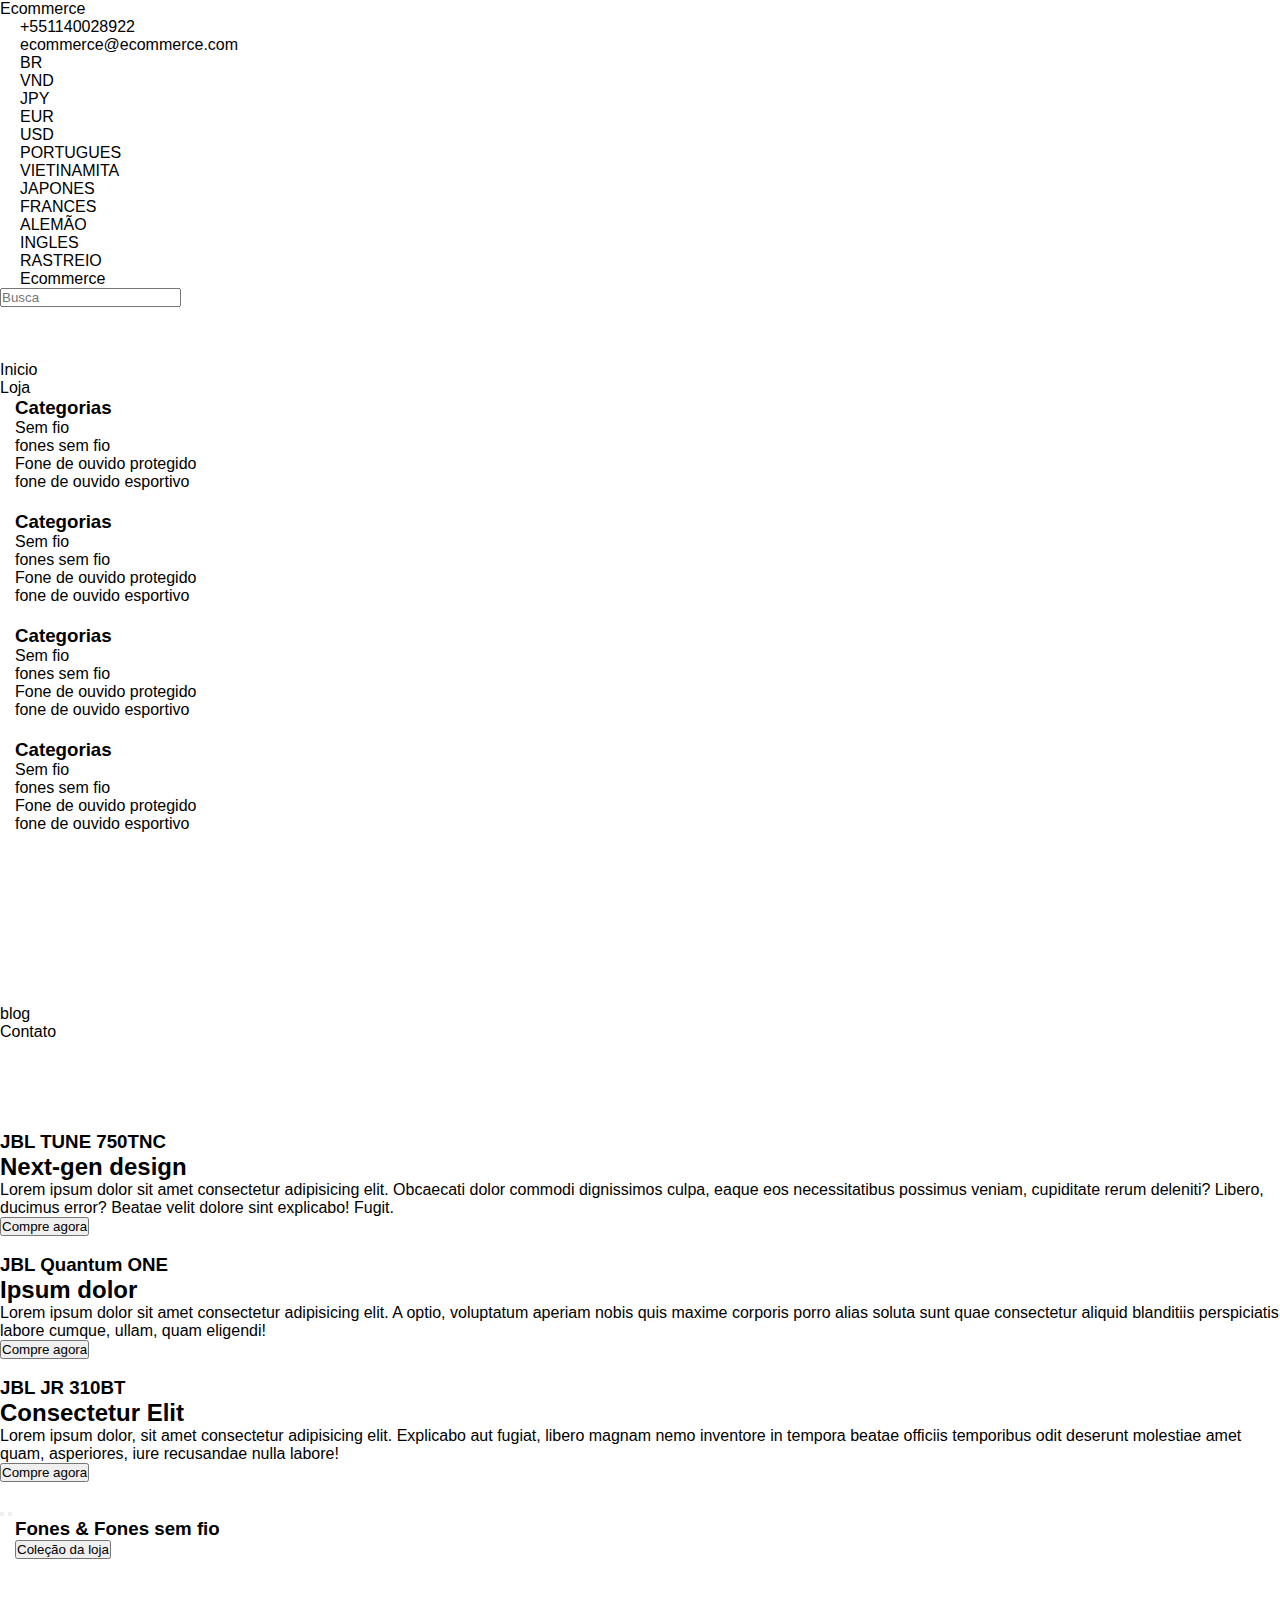
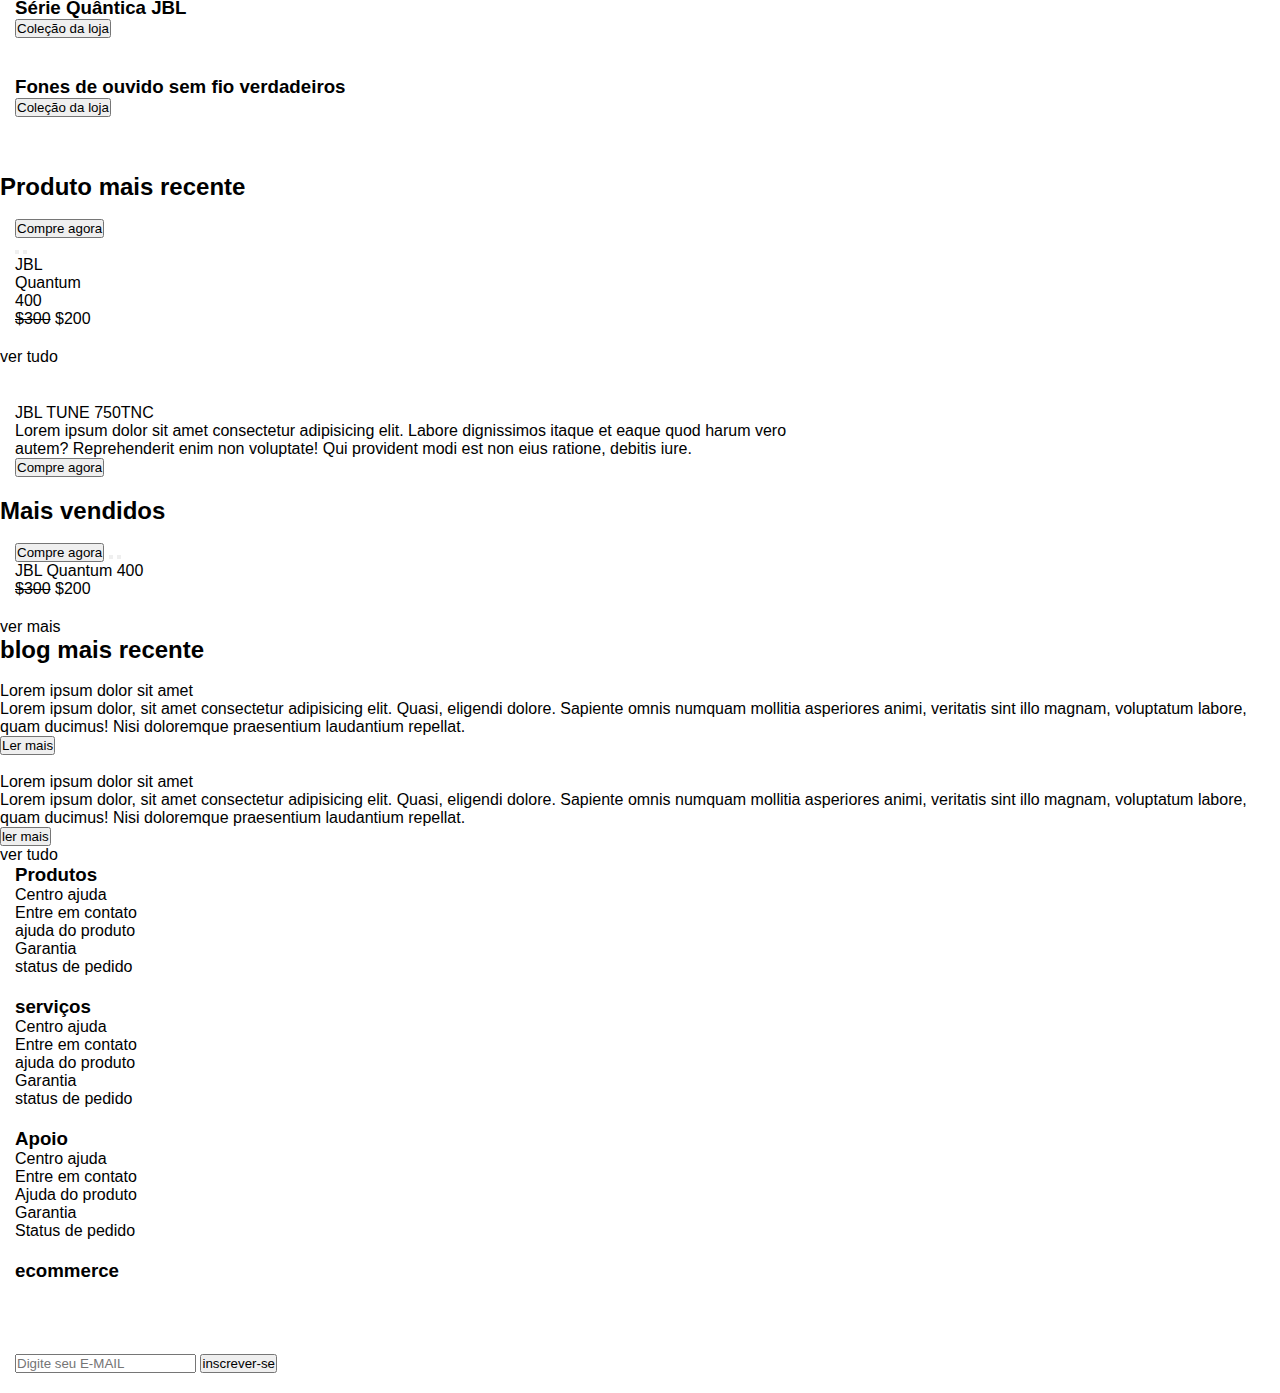
==== index.html @ 96c240b8 "Update index.html" ====
<!DOCTYPE html>
<html lang="pt-br">
  <head>
    <meta charset="UTF-8" />
    <meta http-equiv="X-UA-Compatible" content="IE=edge" />
    <meta name="viewport" content="width=device-width, initial-scale=1.0" />
    <link
      rel="icon"
      href="https://img.icons8.com/fluency/48/000000/shopping-cart.png"
    />
    <meta name="author " content="Bruno Costa Prado e Guilherme Oliveira " />
    <meta
      name="description"
      content="Ecommerce feito com HTML5, CSS3 e JavaScript"
    />
    <meta name="keywords" content="Ecommerce" />
    <meta http-equiv="refresh " content="60 " />
    <link rel="stylesheet" href="css/app.css" />
    <link rel="stylesheet" href="css/grid.css" />
    <script src="js/index.js"></script>
    <script src="js/app.js"></script>

    <title>Ecommerce</title>
  </head>
  <body>
    <header>
      <div class="mobile-menu bg">
        <a
          href="#"
          class=""
          >Ecommerce</a
        >
        <span class="mb-menu-alt" id="mb-menu alt">
          <i class="bx bx-menu"></i>
        </span>
        <div class="header-wrap" id="header-wrap">
          <span class="mb-menu-alt" id="mb-menu alt">
            <i class="bx bx-x"></i>
          </span>
          <div class="bg-segundo">
            <div class="top-header docker">
              <ul class="dividido">
                <li><a href="#">+551140028922</a></li>
                <li><a href="#">ecommerce@ecommerce.com</a></li>
              </ul>
              <ul class="dividido">
                <li class="drop">
                  <a href="">BR</a>
                  <i class="bx bxs-chevron down"></i>
                  <ul class="drop-content">
                    <li><a href="#">VND</a></li>
                    <li><a href="#">JPY</a></li>
                    <li><a href="#">EUR</a></li>
                    <li><a href="#">USD</a></li>
                  </ul>
                </li>
                <li class="drop">
                  <a href="">PORTUGUES </a>
                  <i class="bx bxs-chevron down"></i>
                  <ul class="drop-content">
                    <li><a href="#">VIETINAMITA</a></li>
                    <li><a href="#">JAPONES</a></li>
                    <li><a href="#">FRANCES</a></li>
                    <li><a href="#">ALEMÃO</a></li>
                    <li><a href="#">INGLES</a></li>
                  </ul>
                </li>
                <li><a href="#">RASTREIO</a></li>
              </ul>
            </div>
          </div>
          <div class="bg-principal">
            <div class="mid-header docker"><a href="#" class="logo">Ecommerce</a></div>
            <div class="search">
              <input type="text" placeholder="Busca">
              <i class='bx bx-search-alt'></i>
          </div>
          <ul class="user-menu">
              <li><a href="#"><i class='bx bx-bell'></i></a></li>
              <li><a href="#"><i class='bx bx-user-circle'></i></a></li>
              <li><a href="#"><i class='bx bx-cart'></i></a></li>
          </ul>
      </div>
  </div>
 
  <div class="bg-second">
      <div class="bottom-header container">
          <ul class="main-menu">
              <li><a href="#">Inicio</a></li>
              <li class="mega-dropdown">
                  <a href="./products.html">Loja<i class='bx bxs-chevron-down'></i></a>
                  <div class="mega-content">
                      <div class="row">
                          <div class="col-3 col-md-12">
                              <div class="box">
                                  <h3>Categorias</h3>
                                  <ul>
                                    <li><a href="#">Sem fio</a></li>
                                    <li><a href="#">fones sem fio</a></li>
                                    <li><a href="#">Fone de ouvido protegido</a></li>
                                    <li><a href="#">fone de ouvido esportivo</a></li>
                                  </ul>
                              </div>
                          </div>
                          <div class="col-3 col-md-12">
                              <div class="box">
                                  <h3>Categorias</h3>
                                  <ul>
                                    <li><a href="#">Sem fio</a></li>
                                    <li><a href="#">fones sem fio</a></li>
                                    <li><a href="#">Fone de ouvido protegido</a></li>
                                    <li><a href="#">fone de ouvido esportivo</a></li>
                                  </ul>
                              </div>
                          </div>
                          <div class="col-3 col-md-12">
                              <div class="box">
                                  <h3>Categorias</h3>
                                  <ul>
                                    <li><a href="#">Sem fio</a></li>
                                    <li><a href="#">fones sem fio</a></li>
                                    <li><a href="#">Fone de ouvido protegido</a></li>
                                    <li><a href="#">fone de ouvido esportivo</a></li>
                                  </ul>
                              </div>
                          </div>
                          <div class="col-3 col-md-12">
                              <div class="box">
                                  <h3>Categorias</h3>
                                  <ul>
                                      <li><a href="#">Sem fio</a></li>
                                      <li><a href="#">fones sem fio</a></li>
                                      <li><a href="#">Fone de ouvido protegido</a></li>
                                      <li><a href="#">fone de ouvido esportivo</a></li>
                                  </ul>
                              </div>
                          </div>
                      </div>
                      <div class="row img-row">
                          <div class="col-3">
                              <div class="box">
                                  <img src="./images/kisspng-beats-electronics-headphones-apple-beats-studio-red-headphones.png" alt="">
                              </div>
                          </div>
                          <div class="col-3">
                              <div class="box">
                                  <img src="./images/JBL_TUNE220TWS_ProductImage_Pink_ChargingCaseOpen.png" alt="">
                              </div>
                          </div>
                          <div class="col-3">
                              <div class="box">
                                  <img src="./images/JBL_JR 310BT_Product Image_Hero_Skyblue.png" alt="">
                              </div>
                          </div>
                          <div class="col-3">
                              <div class="box">
                                  <img src="./images/JBLHorizon_001_dvHAMaster.png" alt="">
          </div>
        </div>
      </div>
      </div>
      </li>
      <li><a href="#">blog</a></li>
      <li><a href="#">Contato</li>
        </ul>
        </div>
        </div>
        </div>
    </header>
    <div class="hero">
      <div class="slider">
          <div class="container">
              
              <div class="slide active">
                  <div class="info">
                      <div class="info-content">
                          <h3 class="top-down">
                              JBL TUNE 750TNC
                          </h3>
                          <h2 class="top-down trans-delay-0-2">
                              Next-gen design
                          </h2>
                          <p class="top-down trans-delay-0-4">
                              Lorem ipsum dolor sit amet consectetur adipisicing elit. Obcaecati dolor commodi dignissimos culpa, eaque eos necessitatibus possimus veniam, cupiditate rerum deleniti? Libero, ducimus error? Beatae velit dolore sint explicabo! Fugit.
                          </p>
                          <div class="top-down trans-delay-0-6">
                              <button class="btn-flat btn-hover">
                                  <span>Compre agora</span>
                              </button>
                          </div>
                      </div>
                  </div>
                  <div class="img top-down">
                      <img src="./images/JBL_E55BT_KEY_RED_6063_FS_x1-1605x1605px.webp" alt="">
                  </div>
              </div>
              
              <div class="slide">
                  <div class="info">
                      <div class="info-content">
                          <h3 class="top-down">
                              JBL Quantum ONE
                          </h3>
                          <h2 class="top-down trans-delay-0-2">
                              Ipsum dolor
                          </h2>
                          <p class="top-down trans-delay-0-4">
                              Lorem ipsum dolor sit amet consectetur adipisicing elit. A optio, voluptatum aperiam nobis quis maxime corporis porro alias soluta sunt quae consectetur aliquid blanditiis perspiciatis labore cumque, ullam, quam eligendi!
                          </p>
                          <div class="top-down trans-delay-0-6">
                              <button class="btn-flat btn-hover">
                                  <span>Compre agora</span>
                              </button>
                          </div>
                      </div>
                  </div>
                  <div class="img right-left">
                      <img src="./images/JBL_E55BT_KEY_BLACK_6175_FS_x1-1605x1605px.png" alt="">
                  </div>
              </div>
              
              <div class="slide">
                  <div class="info">
                      <div class="info-content">
                          <h3 class="top-down">
                              JBL JR 310BT
                          </h3>
                          <h2 class="top-down trans-delay-0-2">
                              Consectetur Elit
                          </h2>
                          <p class="top-down trans-delay-0-4">
                              Lorem ipsum dolor, sit amet consectetur adipisicing elit. Explicabo aut fugiat, libero magnam nemo inventore in tempora beatae officiis temporibus odit deserunt molestiae amet quam, asperiores, iure recusandae nulla labore!
                          </p>
                          <div class="top-down trans-delay-0-6">
                              <button class="btn-flat btn-hover">
                                  <span>Compre agora</span>
                              </button>
                          </div>
                      </div>
                  </div>
                  <div class="img left-right">
                      <img src="./images/JBL_JR 310BT_Product Image_Hero_Skyblue.png" alt="">
                  </div>
              </div>
             
          </div>
          
          <button class="slide-controll slide-next">
              <i class='bx bxs-chevron-right'></i>
          </button>
          <button class="slide-controll slide-prev">
              <i class='bx bxs-chevron-left'></i>
          </button>
      </div>
  </div>

  <div class="promotion">
      <div class="row">
          <div class="col-4 col-md-12 col-sm-12">
              <div class="promotion-box">
                  <div class="text">
                      <h3>Fones & Fones sem fio</h3>
                      <button class="btn-flat btn-hover"><span>Coleção da loja</span></button>
                  </div>
                  <img src="./images/JBLHorizon_001_dvHAMaster.png" alt="">
              </div>
          </div>
          <div class="col-4 col-md-12 col-sm-12">
              <div class="promotion-box">
                  <div class="text">
                      <h3>Série Quântica JBL</h3>
                      <button class="btn-flat btn-hover"><span>Coleção da loja</span></button>
                  </div>
                  <img src="./images/kisspng-beats-electronics-headphones-apple-beats-studio-red-headphones.png" alt="">
              </div>
          </div>
          <div class="col-4 col-md-12 col-sm-12">
              <div class="promotion-box">
                  <div class="text">
                      <h3>Fones de ouvido sem fio verdadeiros</h3>
                      <button class="btn-flat btn-hover"><span>Coleção da loja</span></button>
                  </div>
                  <img src="./images/JBL_TUNE220TWS_ProductImage_Pink_ChargingCaseOpen.png" alt="">
              </div>
          </div>
      </div>
  </div>
 
  <div class="section">
      <div class="container">
          <div class="section-header">
              <h2>Produto mais recente</h2>
          </div>
          <div class="row" id="latest-products">
              <div class="col-3 col-md-6 col-sm-12">
                  <div class="product-card">
                      <div class="product-card-img">
                          <img src="./images/JBL_Quantum_400_Product Image_Hero 02.png" alt="">
                          <img src="./images/JBL_Quantum_400_Product Image_Hero Mic Up.webp" alt="">
                      </div>
                      <div class="product-card-info">
                          <div class="product-btn">
                              <button class="btn-flat btn-hover btn-shop-now">Compre agora</button>
                              <button class="btn-flat btn-hover btn-cart-add">
                                  <i class='bx bxs-cart-add'></i>
                              </button>
                              <button class="btn-flat btn-hover btn-cart-add">
                                  <i class='bx bxs-heart'></i>
                              </button>
                          </div>
                          <div class="product-card-name">
                              JBL Quantum 400
                          </div>
                          <div class="product-card-price">
                              <span><del>$300</del></span>
                              <span class="curr-price">$200</span>
                          </div>
                      </div>
                  </div>
              </div>
          </div>
          <div class="section-footer">
              <a href="./products.html" class="btn-flat btn-hover">ver tudo</a>
          </div>
      </div>
  </div>
 
  <div class="bg-second">
      <div class="section container">
          <div class="row">
              <div class="col-4 col-md-4">
                  <div class="sp-item-img">
                      <img src="./images/kisspng-beats-electronics-headphones-apple-beats-studio-red-headphones.png" alt="">
                  </div>
              </div>
              <div class="col-7 col-md-8">
                  <div class="sp-item-info">
                      <div class="sp-item-name">JBL TUNE 750TNC</div>
                      <p class="sp-item-description">
                          Lorem ipsum dolor sit amet consectetur adipisicing elit. Labore dignissimos itaque et eaque quod harum vero autem? Reprehenderit enim non voluptate! Qui provident modi est non eius ratione, debitis iure.
                      </p>
                      <button class="btn-flat btn-hover">Compre agora</button>
                  </div>
              </div>
          </div>
      </div>
  </div>
 
  <div class="section">
      <div class="container">
          <div class="section-header">
              <h2>Mais vendidos</h2>
          </div>
          <div class="row" id="best-products">
              <div class="col-3 col-md-6 col-sm-12">
                  <div class="product-card">
                      <div class="product-card-img">
                          <img src="./images/JBL_Quantum_400_Product Image_Hero 02.png" alt="">
                          <img src="./images/JBL_Quantum_400_Product Image_Hero Mic Up.webp" alt="">
                      </div>
                      <div class="product-card-info">
                          <div class="product-btn">
                              <button class="btn-flat btn-hover btn-shop-now">Compre agora</button>
                              <button class="btn-flat btn-hover btn-cart-add">
                                  <i class='bx bxs-cart-add'></i>
                              </button>
                              <button class="btn-flat btn-hover btn-cart-add">
                                  <i class='bx bxs-heart'></i>
                              </button>
                          </div>
                          <div class="product-card-name">
                              JBL Quantum 400
                          </div>
                          <div class="product-card-price">
                              <span><del>$300</del></span>
                              <span class="curr-price">$200</span>
                          </div>
                      </div>
                  </div>
              </div>
          </div>
          <div class="section-footer">
              <a href="./products.html" class="btn-flat btn-hover">ver mais</a>
          </div>
      </div>
  </div>
  
  <div class="section">
      <div class="container">
          <div class="section-header">
              <h2>blog mais recente</h2>
          </div>
          <div class="blog">
              <div class="blog-img">
                  <img src="./images/JBL_Quantum400_Lifestyle1.png" alt="">
              </div>
              <div class="blog-info">
                  <div class="blog-title">
                      Lorem ipsum dolor sit amet
                  </div>
                  <div class="blog-preview">
                      Lorem ipsum dolor, sit amet consectetur adipisicing elit. Quasi, eligendi dolore. Sapiente omnis numquam mollitia asperiores animi, veritatis sint illo magnam, voluptatum labore, quam ducimus! Nisi doloremque praesentium laudantium repellat.
                  </div>
                  <button class="btn-flat btn-hover">Ler mais</button>
              </div>
          </div>
          <div class="blog row-revere">
              <div class="blog-img">
                  <img src="./images/JBL_TUNE220TWS_Lifestyle_black.png" alt="">
              </div>
              <div class="blog-info">
                  <div class="blog-title">
                      Lorem ipsum dolor sit amet
                  </div>
                  <div class="blog-preview">
                      Lorem ipsum dolor, sit amet consectetur adipisicing elit. Quasi, eligendi dolore. Sapiente omnis numquam mollitia asperiores animi, veritatis sint illo magnam, voluptatum labore, quam ducimus! Nisi doloremque praesentium laudantium repellat.
                  </div>
                  <button class="btn-flat btn-hover">ler mais</button>
              </div>
          </div>
          <div class="section-footer">
              <a href="#" class="btn-flat btn-hover">ver tudo</a>
          </div>
      </div>
  </div>
 
  <footer class="bg-second">
      <div class="container">
          <div class="row">
              <div class="col-3 col-md-6">
                  <h3 class="footer-head">Produtos</h3>
                  <ul class="menu">
                      <li><a href="#">Centro ajuda</a></li>
                      <li><a href="#">Entre em contato</a></li>
                      <li><a href="#">ajuda do produto</a></li>
                      <li><a href="#">Garantia</a></li>
                      <li><a href="#">status de pedido</a></li>
                  </ul>
              </div>
              <div class="col-3 col-md-6">
                  <h3 class="footer-head">serviços</h3>
                  <ul class="menu">
                    <li><a href="#">Centro ajuda</a></li>
                      <li><a href="#">Entre em contato</a></li>
                      <li><a href="#">ajuda do produto</a></li>
                      <li><a href="#">Garantia</a></li>
                      <li><a href="#">status de pedido</a></li>
                  </ul>
              </div>
              <div class="col-3 col-md-6">
                  <h3 class="footer-head">Apoio</h3>
                  <ul class="menu">
                    <li><a href="#">Centro ajuda</a></li>
                    <li><a href="#">Entre em contato</a></li>
                    <li><a href="#">Ajuda do produto</a></li>
                    <li><a href="#">Garantia</a></li>
                    <li><a href="#">Status de pedido</a></li>
                  </ul>
              </div>
              <div class="col-3 col-md-6 col-sm-12">
                  <div class="contact">
                      <h3 class="contact-header">
                        ecommerce
                      </h3>
                      <ul class="contact-socials">
                          <li><a href="#">
                                  <i class='bx bxl-facebook-circle'></i>
                              </a></li>
                          <li><a href="#">
                                  <i class='bx bxl-instagram-alt'></i>
                              </a></li>
                          <li><a href="#">
                                  <i class='bx bxl-youtube'></i>
                              </a></li>
                          <li><a href="#">
                                  <i class='bx bxl-twitter'></i>
                              </a></li>
                      </ul>
                  </div>
                  <div class="subscribe">
                      <input type="email" placeholder="Digite seu E-MAIL">
                      <button>inscrever-se</button>
                  </div>
              </div>
          </div>
      </div>
  </footer>
  
  <script src="./js/app.js"></script>
  <script src="./js/index.js"></script>


  </body>
</html>
---- css/app.css ----
:root {
  --main-bg-color: #fff;
  --second-bg-color: #f5f5f5;
  --third-bg-color: #e3e3e3;
  --grey: #4b4b4b;
  --black: #000;
  --red: #c0392b;
  --top-header-size: 30px;
  --mid-header-size: 80px;
  --bottom-header-size: 45px;
  --btn-bg: #000;
  --btn-border-color: #000;
  --btn-color: #fff;
}
* {
    padding: 0;
    margin: 0;
    box-sizing: border-box;
    -webkit-tap-highlight-color: transparent;
}

body {
    font-family: "Poppins", sans-serif;
    overflow-x: hidden;
    position: relative;
    background-color: var(--main-bg-color);
    overflow-x: hidden;
}
body {
    font-family: "Poppins", sans-serif;
    overflow-x: hidden;
    position: relative;
    background-color: var(--main-bg-color);
    overflow-x: hidden;
}

button {
    cursor: pointer;
}

a {
    display: inline-block;
    text-decoration: none;
    color: unset;
}

li {
    list-style-type: none;
}

img {
    max-width: 100%;
}

.docker {
    max-width: 1366px;
    margin: auto;
    padding: 0 20px;
    position: relative;
}
---- css/grid.css ----
.coll {
  display: flex;
  flex-wrap: wrap;
  margin: 0 -15px;
}
.coll-revere {
  padding: 0 15px;
  margin-bottom: 20px;
  flex-direction: row-reverse;
}
[class*="col-"] {
  padding: 0 15px;
  margin-bottom: 20px;
}

.col-1 {
  width: 8.33%;
}

.col-2 {
  width: 16.66%;
}

.col-3 {
  width: 25%;
}

.col-4 {
  width: 33.33%;
}

.col-5 {
  width: 41.66%;
}

.col-6 {
  width: 50%;
}

.col-7 {
  width: 58.33%;
}

.col-8 {
  width: 66.66%;
}

.col-9 {
  width: 75%;
}

.col-10 {
  width: 83.33%;
}

.col-11 {
  width: 91.66%;
}

.col-12 {
  width: 100%;
}
@media only screen and (max-width: 1280px) {
  .col-md-1 {
    width: 8.33%;
  }

  .col-md-2 {
    width: 16.66%;
  }

  .col-md-3 {
    width: 25%;
  }

  .col-md-4 {
    width: 33.33%;
  }

  .col-md-5 {
    width: 41.66%;
  }

  .col-md-6 {
    width: 50%;
  }

  .col-md-7 {
    width: 58.33%;
  }

  .col-md-8 {
    width: 66.66%;
  }

  .col-md-9 {
    width: 75%;
  }

  .col-md-10 {
    width: 83.33%;
  }

  .col-md-11 {
    width: 91.66%;
  }

  .col-md-12 {
    width: 100%;
  }
}
@media only screen and (max-width: 750px) {
  .col-sm-1 {
    width: 8.33%;
  }

  .col-sm-2 {
    width: 16.66%;
  }

  .col-sm-3 {
    width: 25%;
  }

  .col-sm-4 {
    width: 33.33%;
  }

  .col-sm-5 {
    width: 41.66%;
  }

  .col-sm-6 {
    width: 50%;
  }

  .col-sm-7 {
    width: 58.33%;
  }

  .col-sm-8 {
    width: 66.66%;
  }

  .col-sm-9 {
    width: 75%;
  }

  .col-sm-10 {
    width: 83.33%;
  }

  .col-sm-11 {
    width: 91.66%;
  }

  .col-sm-12 {
    width: 100%;
  }
}
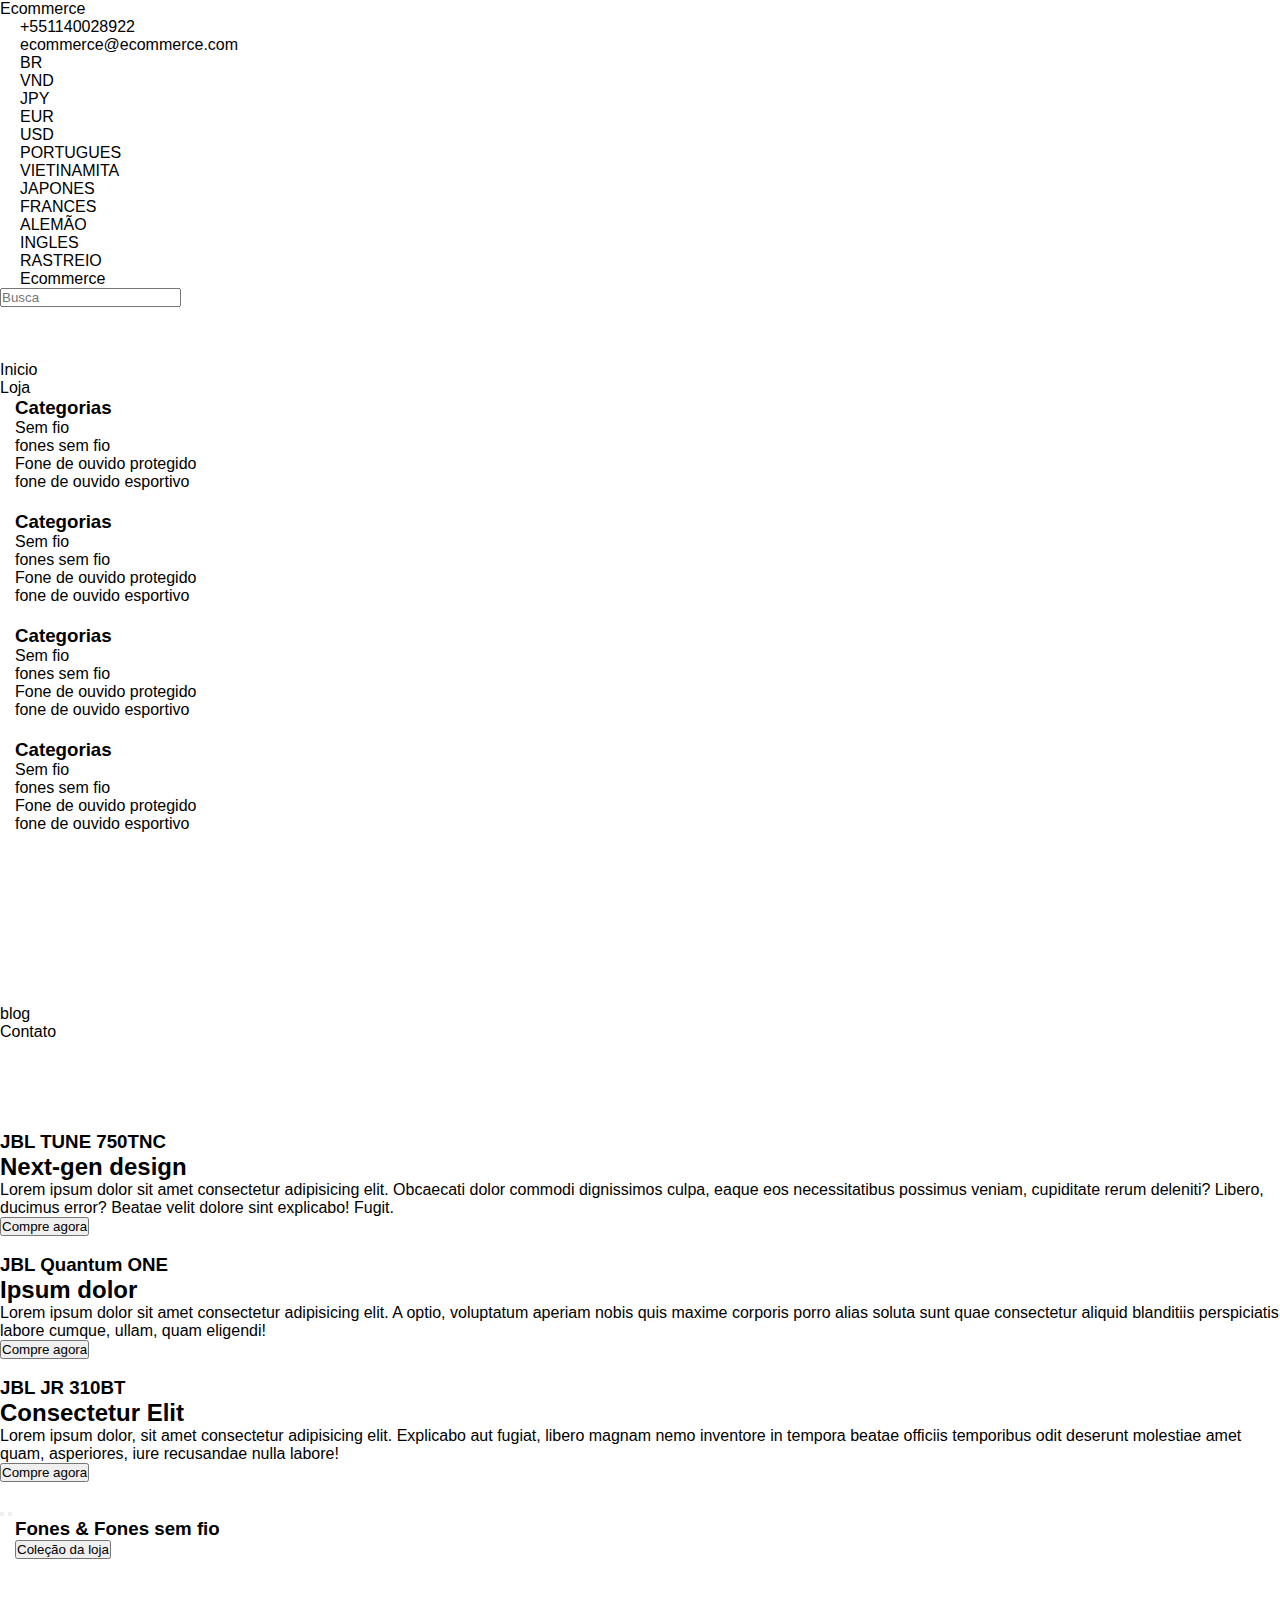
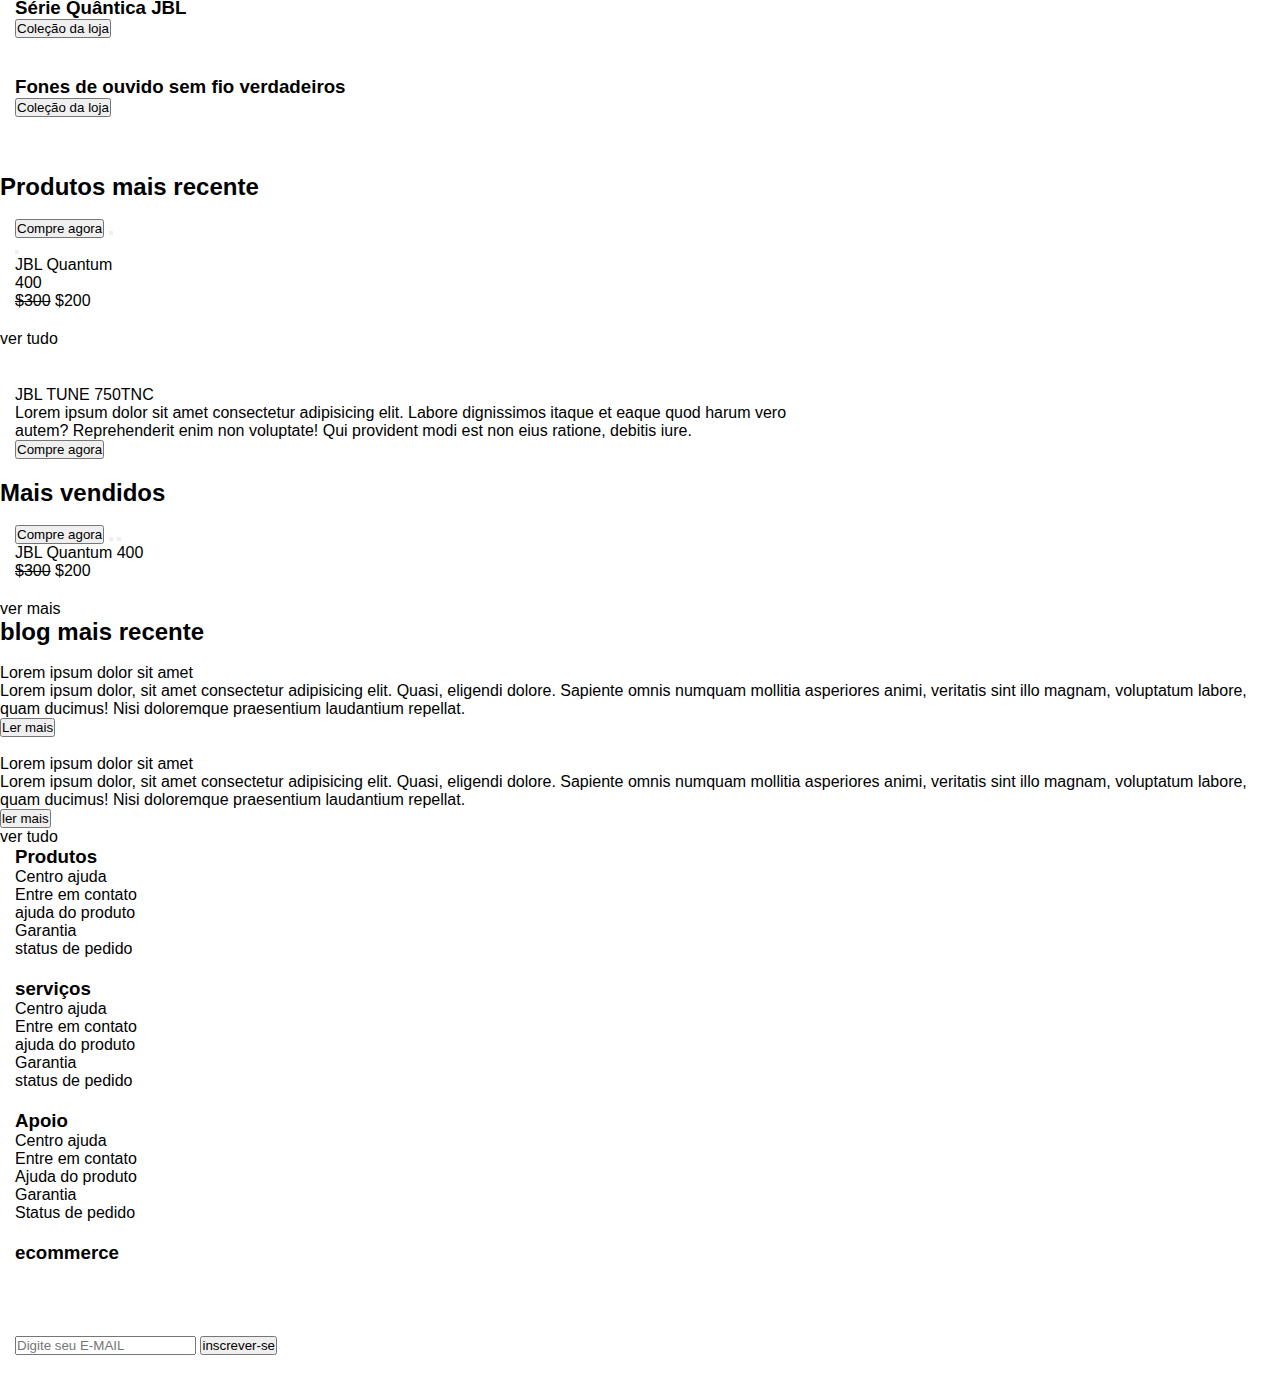
==== commit 3b97a6d8: "add" ====
--- a/index.html
+++ b/index.html
@@ -88,7 +88,7 @@
           <ul class="main-menu">
               <li><a href="#">Inicio</a></li>
               <li class="mega-dropdown">
-                  <a href="./products.html">Loja<i class='bx bxs-chevron-down'></i></a>
+                  <a href="./produtos.html">Loja<i class='bx bxs-chevron-down'></i></a>
                   <div class="mega-content">
                       <div class="row">
                           <div class="col-3 col-md-12">
@@ -289,9 +289,9 @@
   <div class="section">
       <div class="container">
           <div class="section-header">
-              <h2>Produto mais recente</h2>
-          </div>
-          <div class="row" id="latest-products">
+              <h2>Produtos mais recente</h2>
+          </div>
+          <div class="row" id="latest-produtos">
               <div class="col-3 col-md-6 col-sm-12">
                   <div class="product-card">
                       <div class="product-card-img">
@@ -320,7 +320,7 @@
               </div>
           </div>
           <div class="section-footer">
-              <a href="./products.html" class="btn-flat btn-hover">ver tudo</a>
+              <a href="./produtos.html" class="btn-flat btn-hover">ver tudo</a>
           </div>
       </div>
   </div>
@@ -351,7 +351,7 @@
           <div class="section-header">
               <h2>Mais vendidos</h2>
           </div>
-          <div class="row" id="best-products">
+          <div class="row" id="best-produtos">
               <div class="col-3 col-md-6 col-sm-12">
                   <div class="product-card">
                       <div class="product-card-img">
@@ -380,7 +380,7 @@
               </div>
           </div>
           <div class="section-footer">
-              <a href="./products.html" class="btn-flat btn-hover">ver mais</a>
+              <a href="./produtos.html" class="btn-flat btn-hover">ver mais</a>
           </div>
       </div>
   </div>
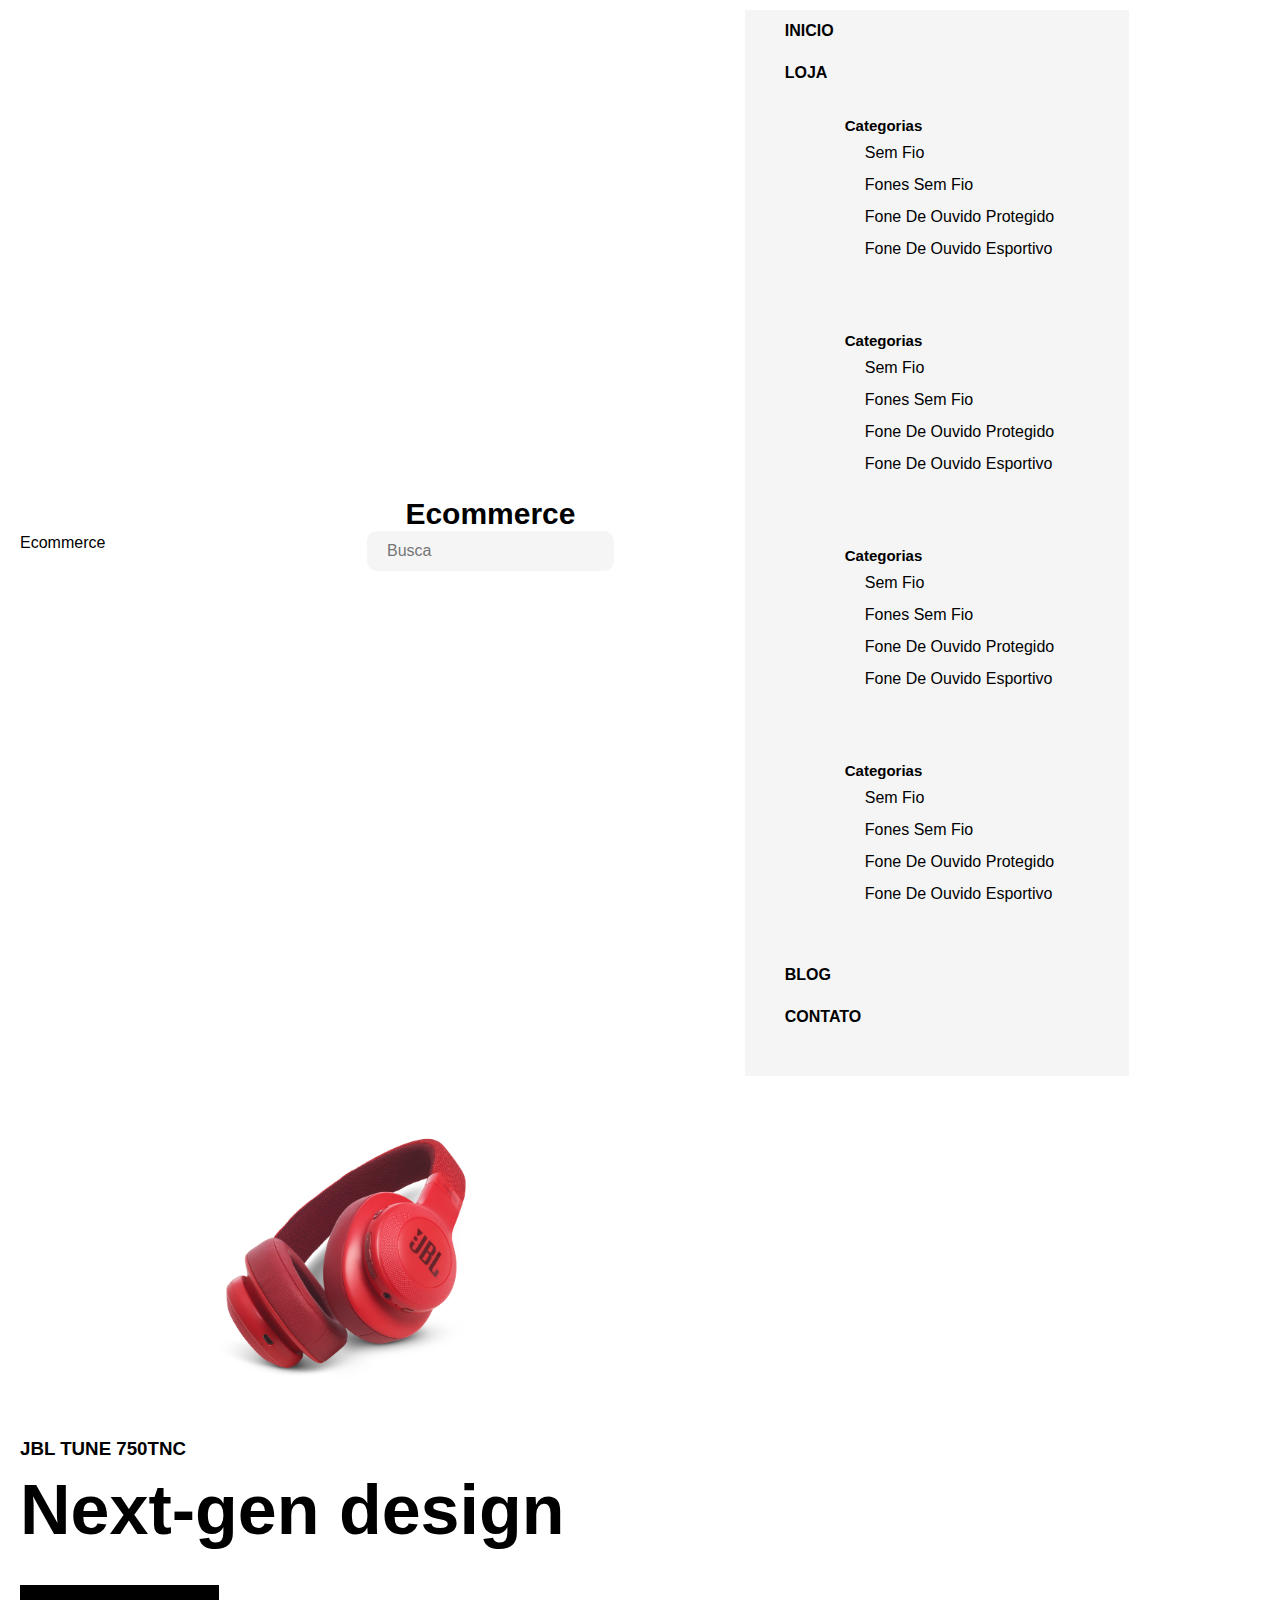
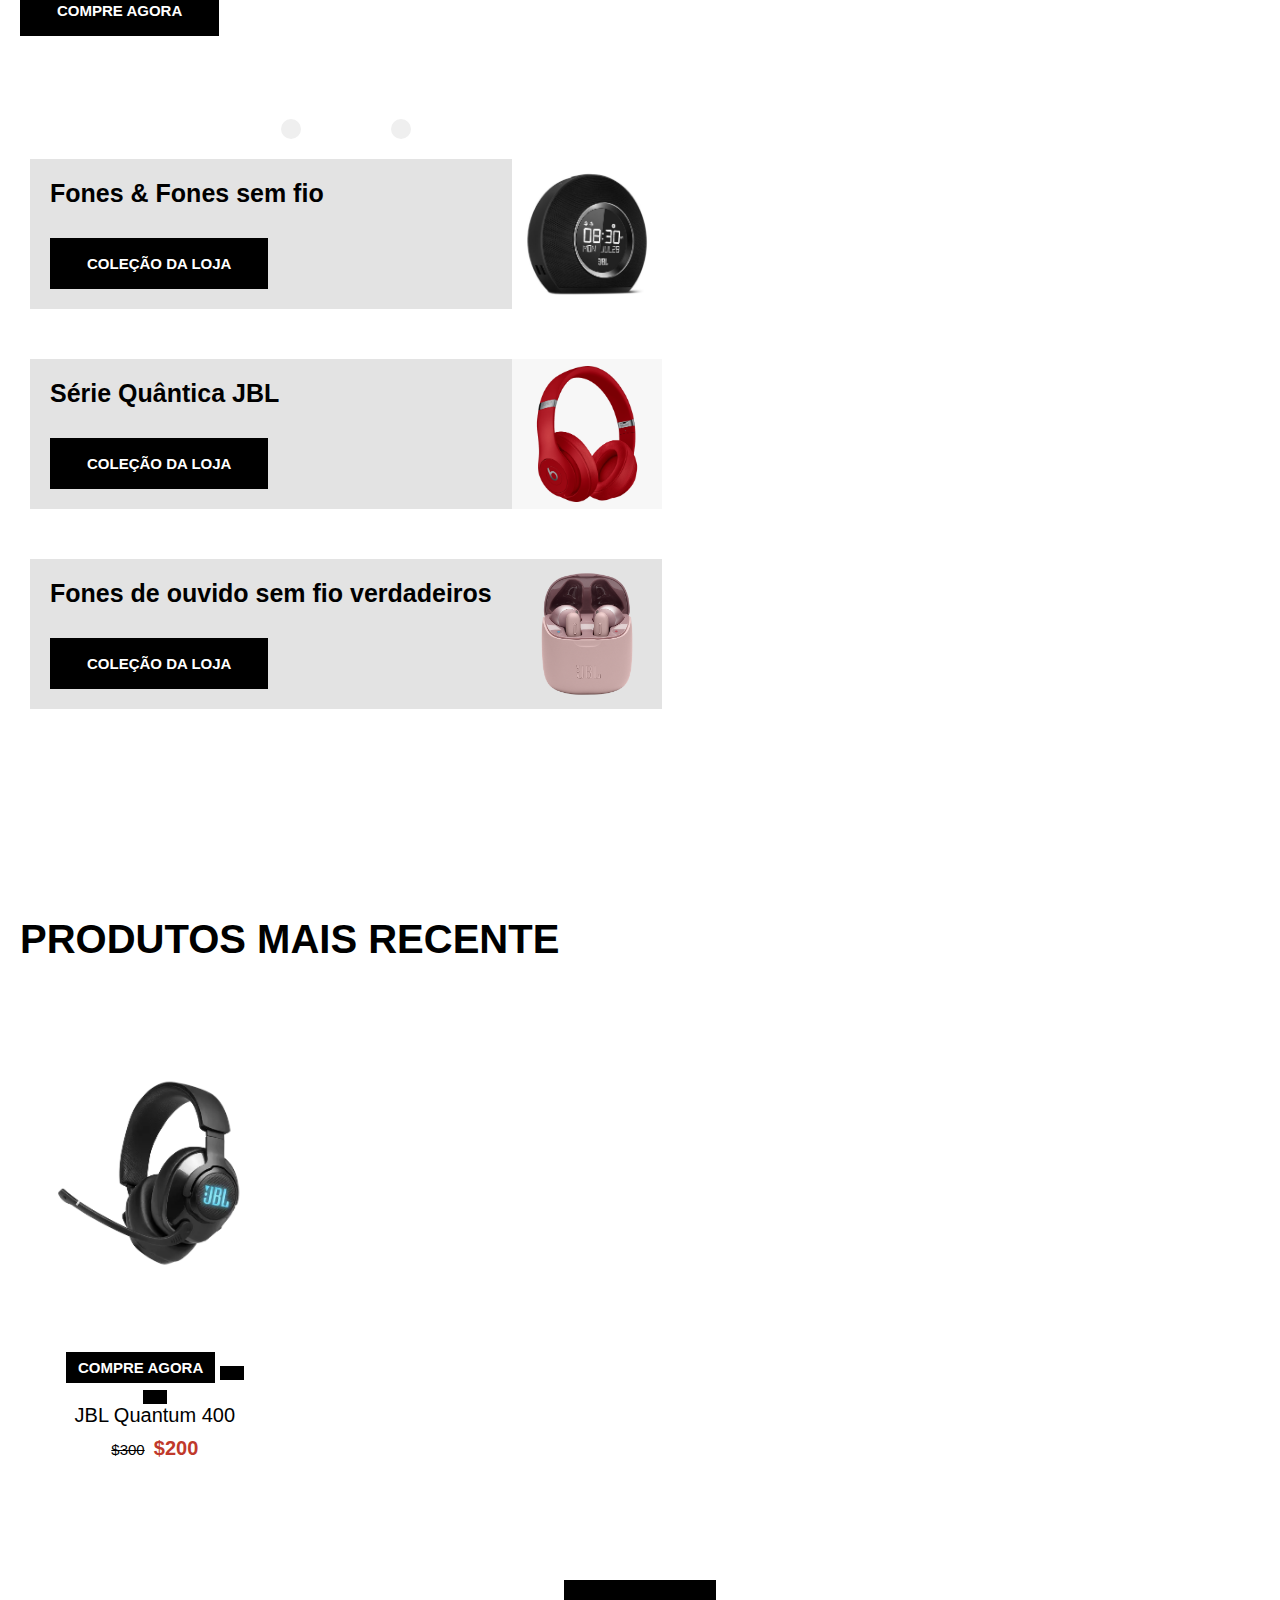
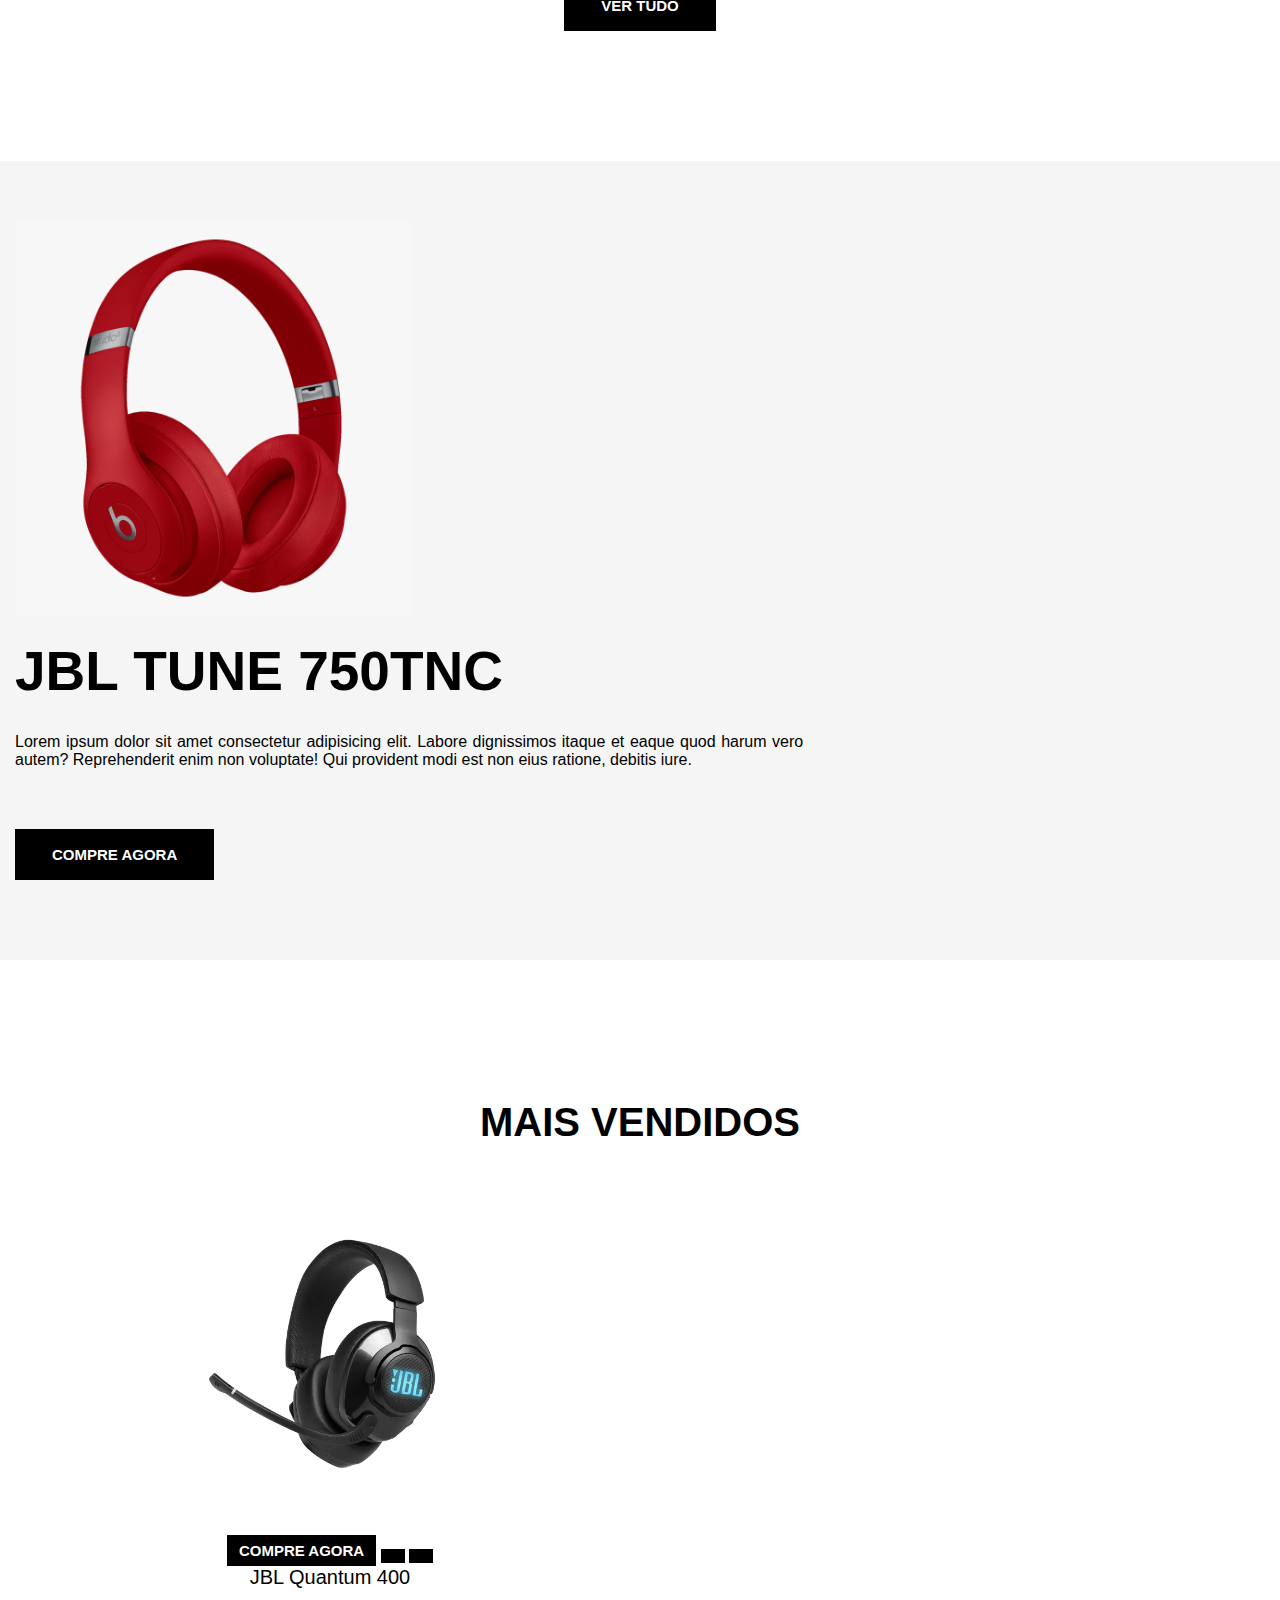
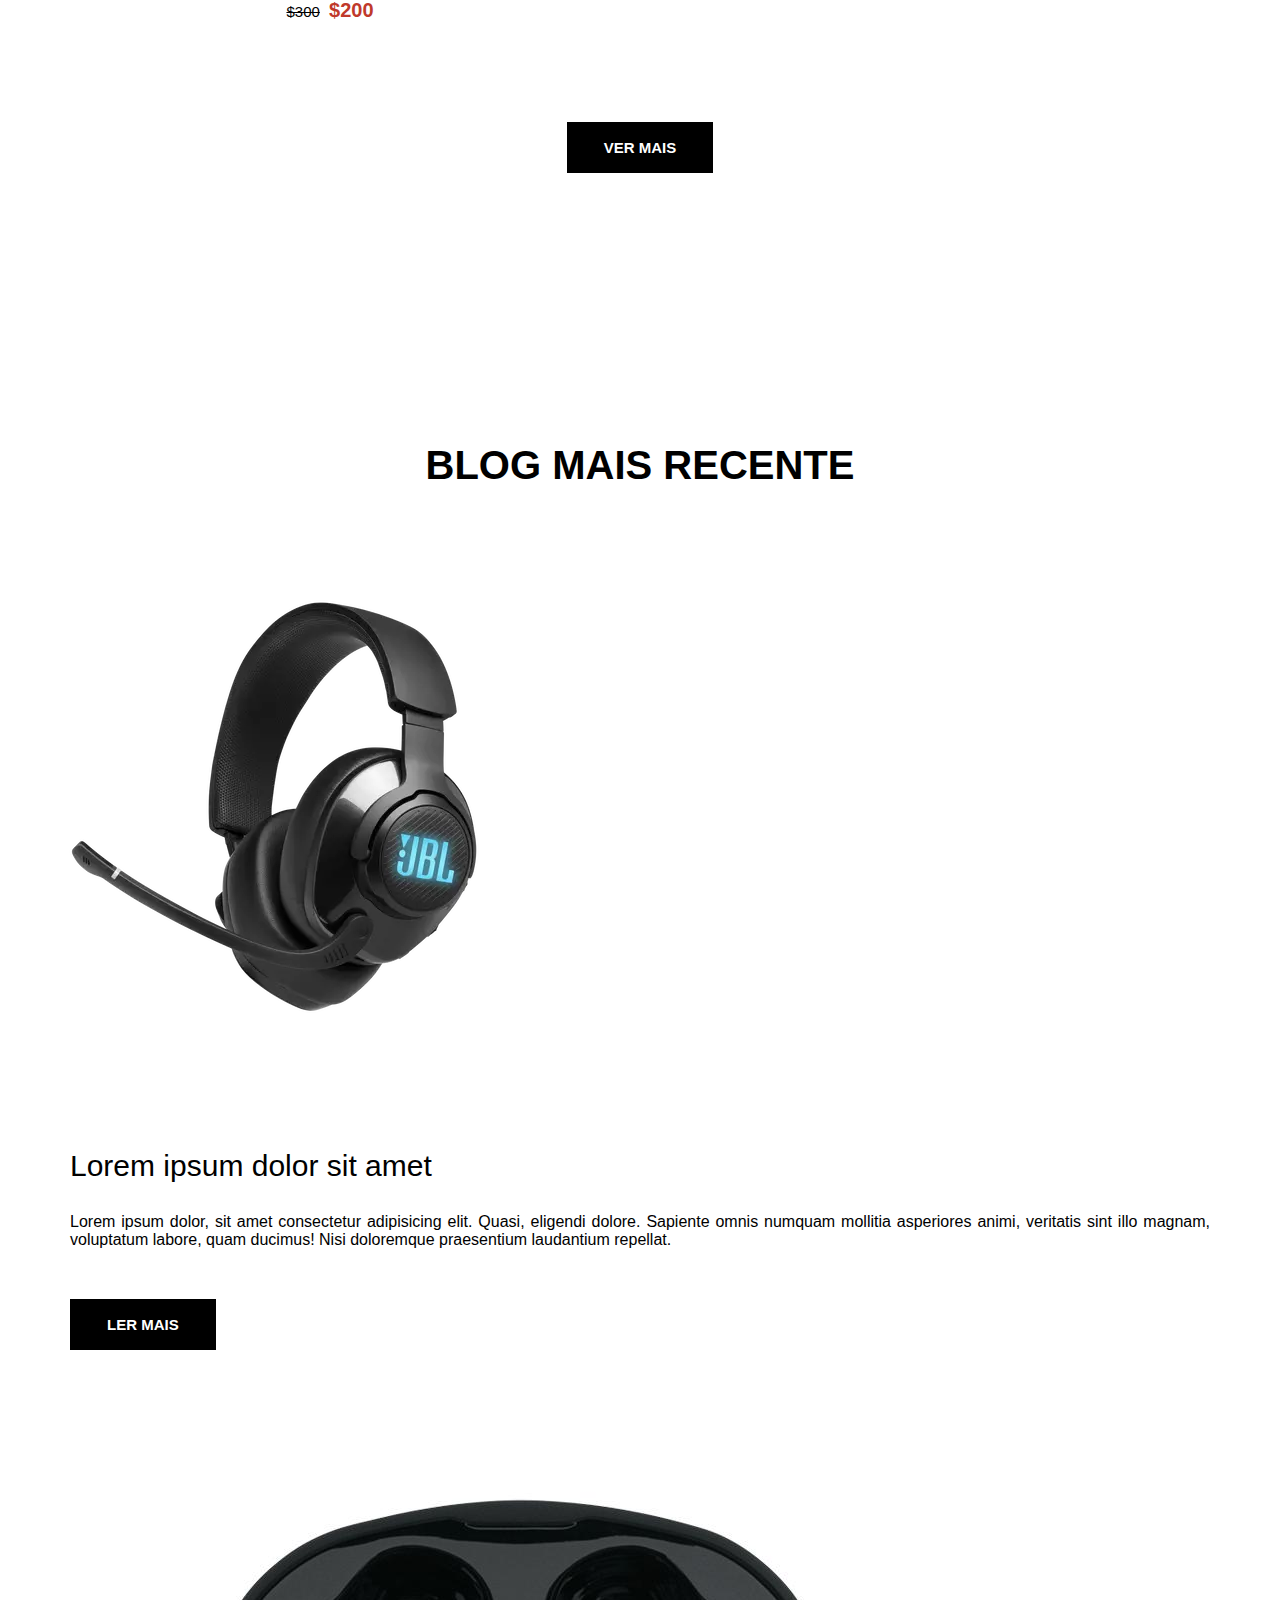
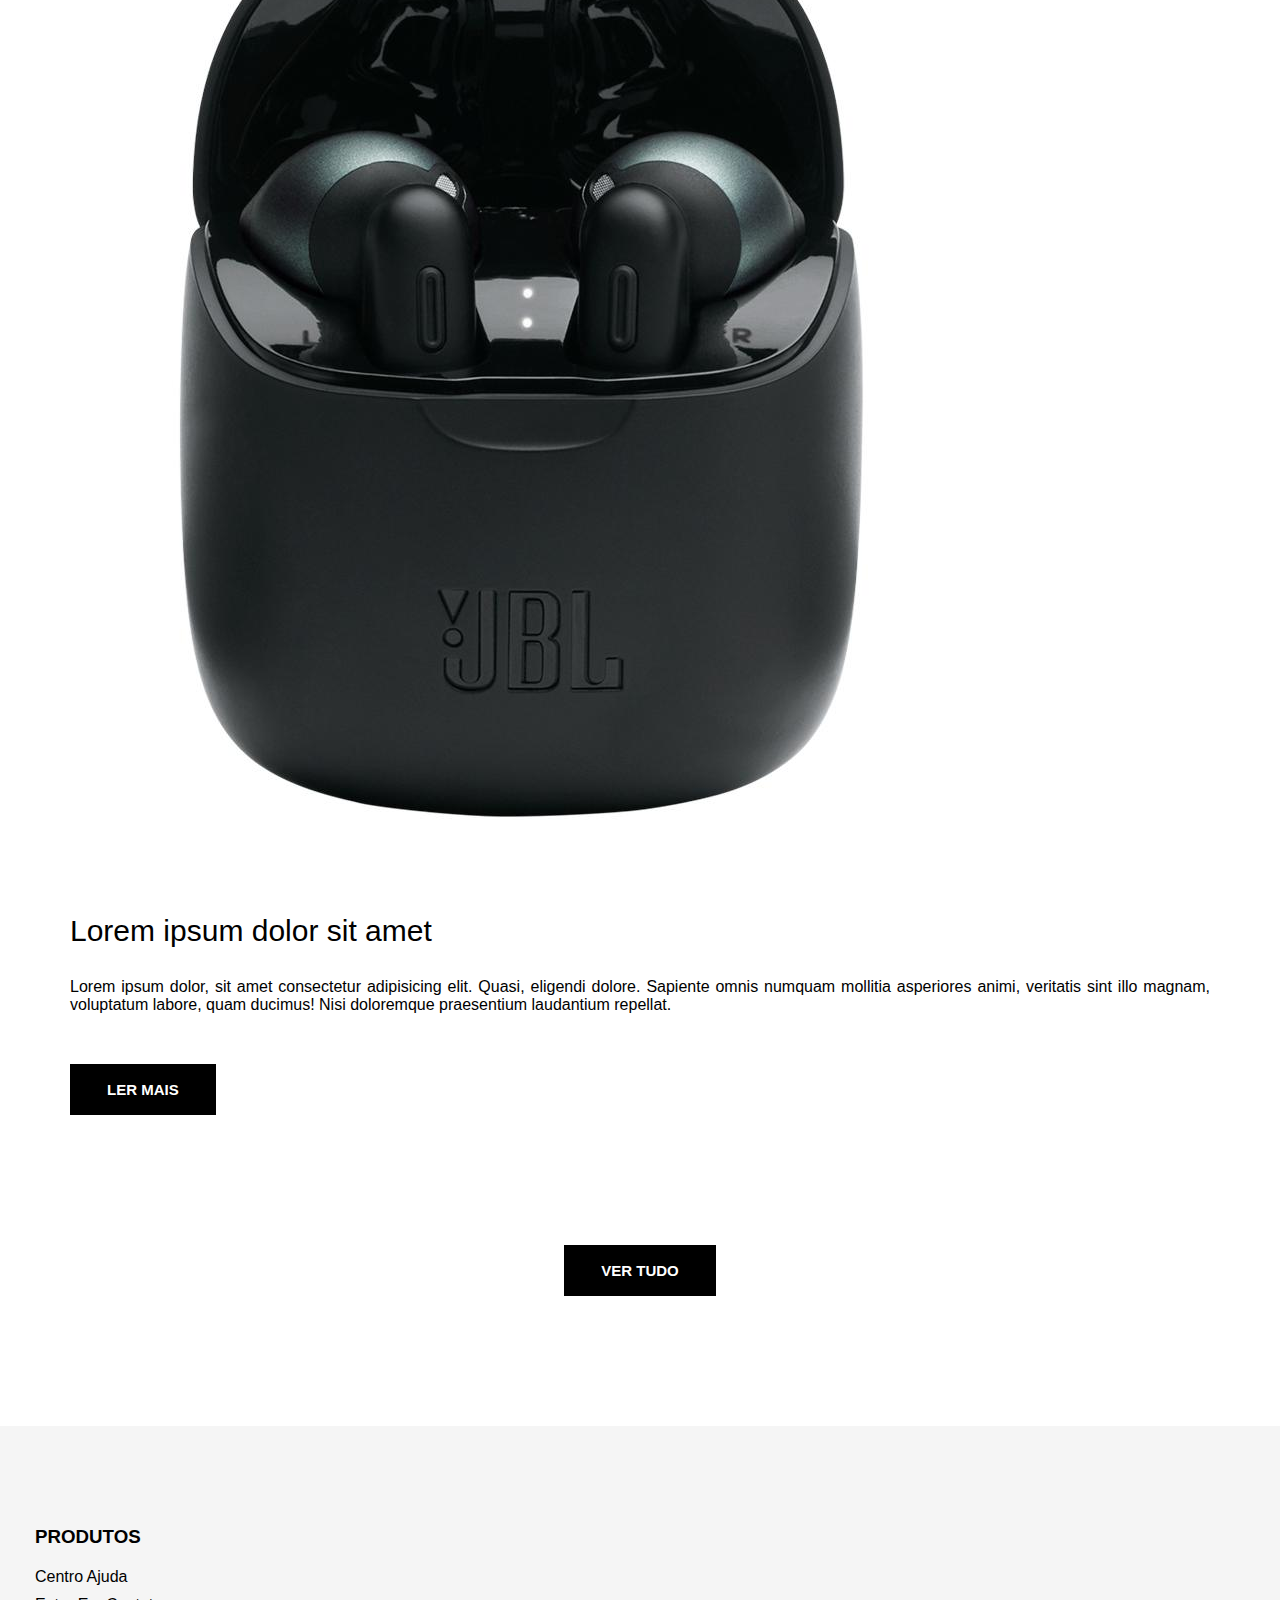
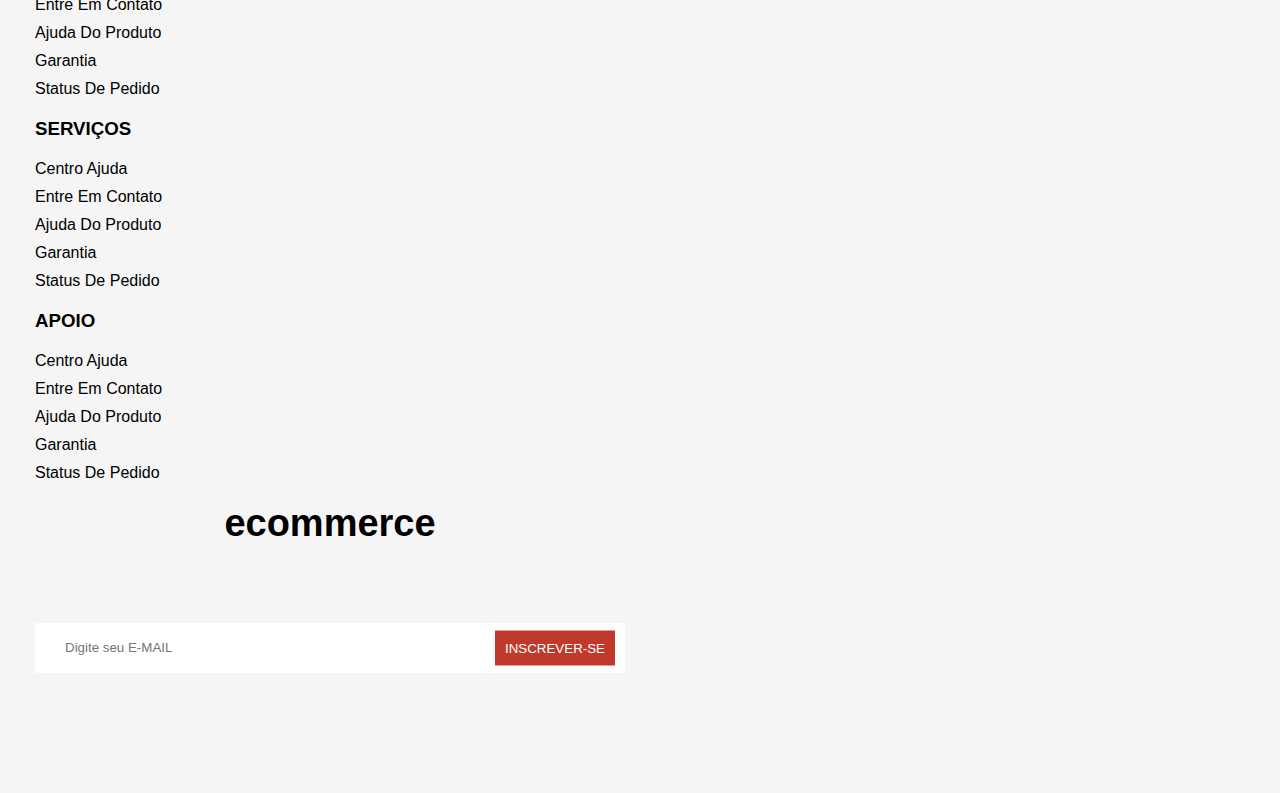
==== commit 08a8fe47: "add" ====
--- a/index.html
+++ b/index.html
@@ -84,7 +84,7 @@
   </div>
  
   <div class="bg-second">
-      <div class="bottom-header container">
+      <div class="bottom-header docker">
           <ul class="main-menu">
               <li><a href="#">Inicio</a></li>
               <li class="mega-dropdown">
@@ -139,22 +139,22 @@
                       <div class="row img-row">
                           <div class="col-3">
                               <div class="box">
-                                  <img src="./images/kisspng-beats-electronics-headphones-apple-beats-studio-red-headphones.png" alt="">
+                                  <img src="/imagens/kisspng-beats-electronics-headphones-apple-beats-studio-red-headphones.png" alt="">
                               </div>
                           </div>
                           <div class="col-3">
                               <div class="box">
-                                  <img src="./images/JBL_TUNE220TWS_ProductImage_Pink_ChargingCaseOpen.png" alt="">
+                                  <img src="/imagens/JBL_TUNE220TWS_ProductImage_Pink_ChargingCaseOpen.jpg" alt="">
                               </div>
                           </div>
                           <div class="col-3">
                               <div class="box">
-                                  <img src="./images/JBL_JR 310BT_Product Image_Hero_Skyblue.png" alt="">
+                                  <img src="/imagens/JBL_JR 310BT_Product Image_Hero_Skyblue.png" alt="">
                               </div>
                           </div>
                           <div class="col-3">
                               <div class="box">
-                                  <img src="./images/JBLHorizon_001_dvHAMaster.png" alt="">
+                                  <img src="/imagens/JBLHorizon_001_dvHAMaster.jpg" alt="">
           </div>
         </div>
       </div>
@@ -169,7 +169,7 @@
     </header>
     <div class="hero">
       <div class="slider">
-          <div class="container">
+          <div class="docker">
               
               <div class="slide active">
                   <div class="info">
@@ -191,7 +191,7 @@
                       </div>
                   </div>
                   <div class="img top-down">
-                      <img src="./images/JBL_E55BT_KEY_RED_6063_FS_x1-1605x1605px.webp" alt="">
+                      <img src="/imagens/JBL_E55BT_KEY_RED_6063_FS_x1-1605x1605px.png" alt="">
                   </div>
               </div>
               
@@ -215,7 +215,7 @@
                       </div>
                   </div>
                   <div class="img right-left">
-                      <img src="./images/JBL_E55BT_KEY_BLACK_6175_FS_x1-1605x1605px.png" alt="">
+                      <img src="imagens/JBL E55BT black.webp" alt="">
                   </div>
               </div>
               
@@ -239,7 +239,7 @@
                       </div>
                   </div>
                   <div class="img left-right">
-                      <img src="./images/JBL_JR 310BT_Product Image_Hero_Skyblue.png" alt="">
+                      <img src="imagens/JBL_JR 310BT_Product Image_Hero_Skyblue.png" alt="">
                   </div>
               </div>
              
@@ -254,51 +254,51 @@
       </div>
   </div>
 
-  <div class="promotion">
+  <div class="promocao">
       <div class="row">
           <div class="col-4 col-md-12 col-sm-12">
-              <div class="promotion-box">
+              <div class="promocao-box">
                   <div class="text">
                       <h3>Fones & Fones sem fio</h3>
                       <button class="btn-flat btn-hover"><span>Coleção da loja</span></button>
                   </div>
-                  <img src="./images/JBLHorizon_001_dvHAMaster.png" alt="">
+                  <img src="imagens/JBLHorizon_001_dvHAMaster.jpg" alt="">
               </div>
           </div>
           <div class="col-4 col-md-12 col-sm-12">
-              <div class="promotion-box">
+              <div class="promocao-box">
                   <div class="text">
                       <h3>Série Quântica JBL</h3>
                       <button class="btn-flat btn-hover"><span>Coleção da loja</span></button>
                   </div>
-                  <img src="./images/kisspng-beats-electronics-headphones-apple-beats-studio-red-headphones.png" alt="">
+                  <img src="imagens/kisspng-beats-electronics-headphones-apple-beats-studio-red-headphones.png" alt="">
               </div>
           </div>
           <div class="col-4 col-md-12 col-sm-12">
-              <div class="promotion-box">
+              <div class="promocao-box">
                   <div class="text">
                       <h3>Fones de ouvido sem fio verdadeiros</h3>
                       <button class="btn-flat btn-hover"><span>Coleção da loja</span></button>
                   </div>
-                  <img src="./images/JBL_TUNE220TWS_ProductImage_Pink_ChargingCaseOpen.png" alt="">
+                  <img src="imagens/JBL_TUNE220TWS_ProductImage_Pink_ChargingCaseOpen.png"" alt="">
               </div>
           </div>
       </div>
   </div>
  
   <div class="section">
-      <div class="container">
+      <div class="docker">
           <div class="section-header">
               <h2>Produtos mais recente</h2>
           </div>
           <div class="row" id="latest-produtos">
               <div class="col-3 col-md-6 col-sm-12">
-                  <div class="product-card">
-                      <div class="product-card-img">
-                          <img src="./images/JBL_Quantum_400_Product Image_Hero 02.png" alt="">
-                          <img src="./images/JBL_Quantum_400_Product Image_Hero Mic Up.webp" alt="">
-                      </div>
-                      <div class="product-card-info">
+                  <div class="produto-card">
+                      <div class="produto-card-img">
+                          <img src="./imagens/JBL_Quantum_400_Product Image_Hero 02.webp" alt="">
+                          <img src="imagens/JBL_Quantum_400_Product Image_Hero 02.webp" alt="">
+                      </div>
+                      <div class="produto-card-info">
                           <div class="product-btn">
                               <button class="btn-flat btn-hover btn-shop-now">Compre agora</button>
                               <button class="btn-flat btn-hover btn-cart-add">
@@ -308,10 +308,10 @@
                                   <i class='bx bxs-heart'></i>
                               </button>
                           </div>
-                          <div class="product-card-name">
+                          <div class="produto-card-name">
                               JBL Quantum 400
                           </div>
-                          <div class="product-card-price">
+                          <div class="produto-card-price">
                               <span><del>$300</del></span>
                               <span class="curr-price">$200</span>
                           </div>
@@ -326,11 +326,11 @@
   </div>
  
   <div class="bg-second">
-      <div class="section container">
+      <div class="section docker">
           <div class="row">
               <div class="col-4 col-md-4">
                   <div class="sp-item-img">
-                      <img src="./images/kisspng-beats-electronics-headphones-apple-beats-studio-red-headphones.png" alt="">
+                      <img src="imagens/kisspng-beats-electronics-headphones-apple-beats-studio-red-headphones.png" alt="">
                   </div>
               </div>
               <div class="col-7 col-md-8">
@@ -347,18 +347,18 @@
   </div>
  
   <div class="section">
-      <div class="container">
+      <div class="docker">
           <div class="section-header">
               <h2>Mais vendidos</h2>
           </div>
           <div class="row" id="best-produtos">
               <div class="col-3 col-md-6 col-sm-12">
-                  <div class="product-card">
-                      <div class="product-card-img">
-                          <img src="./images/JBL_Quantum_400_Product Image_Hero 02.png" alt="">
-                          <img src="./images/JBL_Quantum_400_Product Image_Hero Mic Up.webp" alt="">
-                      </div>
-                      <div class="product-card-info">
+                  <div class="produto-card">
+                      <div class="produto-card-img">
+                          <img src="imagens/JBL_Quantum_400_Product Image_Hero 02.webp" alt="">
+                          <img src="imagens/JBL_Quantum_400_Product Image_Hero 02.webp" alt="">
+                      </div>
+                      <div class="produto-card-info">
                           <div class="product-btn">
                               <button class="btn-flat btn-hover btn-shop-now">Compre agora</button>
                               <button class="btn-flat btn-hover btn-cart-add">
@@ -368,10 +368,10 @@
                                   <i class='bx bxs-heart'></i>
                               </button>
                           </div>
-                          <div class="product-card-name">
+                          <div class="produto-card-name">
                               JBL Quantum 400
                           </div>
-                          <div class="product-card-price">
+                          <div class="produto-card-price">
                               <span><del>$300</del></span>
                               <span class="curr-price">$200</span>
                           </div>
@@ -386,13 +386,13 @@
   </div>
   
   <div class="section">
-      <div class="container">
+      <div class="docker">
           <div class="section-header">
               <h2>blog mais recente</h2>
           </div>
           <div class="blog">
               <div class="blog-img">
-                  <img src="./images/JBL_Quantum400_Lifestyle1.png" alt="">
+                  <img src="imagens/JBL_Quantum_400_Product Image_Hero 02.webp" alt="">
               </div>
               <div class="blog-info">
                   <div class="blog-title">
@@ -406,7 +406,7 @@
           </div>
           <div class="blog row-revere">
               <div class="blog-img">
-                  <img src="./images/JBL_TUNE220TWS_Lifestyle_black.png" alt="">
+                  <img src="imagens/JBL_TUNE220TWS_ProductImage_Pink_ChargingCaseOpen.jpg" alt="">
               </div>
               <div class="blog-info">
                   <div class="blog-title">
@@ -425,7 +425,7 @@
   </div>
  
   <footer class="bg-second">
-      <div class="container">
+      <div class="docker">
           <div class="row">
               <div class="col-3 col-md-6">
                   <h3 class="footer-head">Produtos</h3>
--- a/css/app.css
+++ b/css/app.css
@@ -58,3 +58,1115 @@
     padding: 0 20px;
     position: relative;
 }
+.bg-second {
+    background-color: var(--second-bg-color);
+}
+
+.bg-main {
+    background-color: var(--main-bg-color);
+}
+
+.text-red {
+    color: var(--red);
+}
+
+.mobile-menu {
+    align-items: center;
+    justify-content: space-between;
+    padding: 10px 20px;
+    display: none;
+}
+
+.mb-menu-close {
+    display: none;
+}
+
+.top-header {
+    height: 30px;
+    display: flex;
+    justify-content: space-between;
+    align-items: center;
+}
+
+.top-header ul {
+    display: flex;
+}
+
+.top-header a {
+    font-size: 13px;
+}
+
+ul.devided > li {
+    margin-right: 10px;
+    padding-right: 10px;
+    border-right: 1px solid;
+}
+
+ul.devided > li:last-child {
+    border-right: none;
+}
+
+/* dropdown */
+.dropdown {
+    position: relative;
+}
+
+.dropdown:hover .dropdown-content {
+    display: flex;
+    top: 100%;
+    opacity: 1;
+    visibility: visible;
+}
+
+.dropdown-content {
+    /* display: flex; */
+    opacity: 0;
+    visibility: hidden;
+    position: absolute;
+    top: calc(100% + 10px);
+    background-color: #fff;
+    flex-direction: column;
+    box-shadow: rgba(100, 100, 111, 0.2) 0px 7px 29px 0;
+    transition: all 0.4s cubic-bezier(0.77, 0, 0.175, 1);
+    z-index: 2;
+}
+
+.dropdown-content > li > a {
+    padding: 10px;
+}
+
+.dropdown-content > li:hover {
+    color: var(--red);
+}
+/* end dropdown */
+
+.mid-header {
+    display: flex;
+    align-items: center;
+    justify-content: space-between;
+    height: 80px;
+    background-color: var(--main-bg-color);
+}
+
+.logo {
+    font-size: 40px;
+    font-weight: 700;
+}
+
+.mb-logo {
+    font-size: 25px;
+    font-weight: 700;
+}
+
+.search {
+    width: 600px;
+    height: 40px;
+    position: relative;
+}
+
+.search input {
+    height: 100%;
+    width: 100%;
+    font-size: 16px;
+    outline: 0;
+    padding: 0 20px;
+    border-radius: 10px;
+    border: 0;
+    background-color: var(--second-bg-color);
+}
+
+.search i {
+    position: absolute;
+    top: 50%;
+    transform: translateY(-50%);
+    right: 20px;
+    cursor: pointer;
+    font-size: 25px;
+}
+
+.user-menu {
+    display: flex;
+}
+
+.user-menu > li > a {
+    font-size: 30px;
+    margin-left: 15px;
+}
+
+.bottom-header {
+    display: flex;
+    align-items: center;
+    justify-content: center;
+}
+
+.main-menu {
+    display: flex;
+    height: var(--bottom-header-size);
+}
+
+.main-menu > li > a {
+    display: flex;
+    align-items: center;
+    margin: 0 20px;
+    font-weight: 600;
+    height: 100%;
+    text-transform: uppercase;
+}
+
+.main-menu > li {
+    border-bottom: 2px solid transparent;
+    border-top: 2px solid transparent;
+}
+
+.main-menu > li:hover {
+    border-bottom: 2px solid var(--red);
+}
+
+/* mega menu */
+
+.mega-content {
+    opacity: 0;
+    visibility: hidden;
+    position: absolute;
+    left: 0;
+    background-color: var(--main-bg-color);
+    width: 100%;
+    top: calc(100% + 100px);
+    z-index: 2;
+    box-shadow: rgba(100, 100, 111, 0.2) 0px 7px 29px 0;
+    transition: all 0.4s cubic-bezier(0.77, 0, 0.175, 1);
+}
+
+.mega-dropdown:hover .mega-content {
+    opacity: 1;
+    visibility: visible;
+    top: 100%;
+}
+
+.mega-content h3 {
+    margin: 20px 0;
+    padding-left: 20px;
+}
+
+.mega-content ul {
+    display: flex;
+    flex-direction: column;
+}
+
+.mega-content ul > li > a {
+    font-weight: normal;
+    padding: 10px 0;
+    border-bottom: 2px dashed #f5f5f5;
+    transition: padding-left 0.2s ease-in-out;
+    margin: 0 20px;
+    text-transform: capitalize;
+}
+
+.mega-content ul > li > a:hover {
+    padding-left: 10px;
+}
+
+.mega-content ul > li {
+    border-bottom: 2px solid transparent;
+}
+
+.mega-content ul > li:hover {
+    border-bottom: 2px solid var(--red);
+}
+
+/* end mega menu */
+
+.box {
+    padding: 20px;
+}
+
+.hero {
+    height: calc(
+        100vh -
+            (
+                var(--top-header-size) + var(--mid-header-size) +
+                    var(--bottom-header-size)
+            )
+    );
+    padding: 0 20px;
+}
+
+.slider,
+.slider .docker {
+    height: 100%;
+    position: relative;
+}
+
+.slide {
+    height: 0;
+    position: absolute;
+    display: flex;
+    inset: 0;
+    overflow: hidden;
+    visibility: hidden;
+}
+
+.slide.active {
+    visibility: visible;
+    height: 100%;
+}
+
+.slide .info {
+    width: 50%;
+    display: flex;
+    flex-direction: column;
+    justify-content: center;
+    height: 100%;
+}
+
+.info-content h2 {
+    font-size: 70px;
+    margin: 10px 0 35px;
+}
+
+.info-content button {
+    margin-top: 30px;
+}
+
+.slide .img {
+    width: 50%;
+    display: flex;
+    align-items: center;
+    justify-content: center;
+}
+
+.btn-flat {
+    display: inline-block;
+    border: 2px solid var(--btn-border-color);
+    background-color: var(--btn-bg);
+    color: var(--btn-color);
+    padding: 15px 35px;
+    font-size: 15px;
+    outline: 0;
+    font-weight: 600;
+    text-transform: uppercase;
+}
+.btn-hover {
+    transition: all 0.3s ease-in-out;
+}
+
+.btn-hover:hover {
+    background-color: var(--btn-color);
+    color: var(--btn-bg);
+}
+
+.slide-controll {
+    position: absolute;
+    top: 50%;
+    transform: translateY(-50%);
+    outline: 0;
+    border: 0;
+    border-radius: 50%;
+    font-size: 25px;
+    display: flex;
+    align-items: center;
+    padding: 10px;
+    transition: all 0.3s cubic-bezier(0.77, 0, 0.175, 1);
+}
+
+.slide-controll:hover {
+    background-color: var(--btn-bg);
+    color: var(--btn-color);
+}
+
+.slide-next {
+    right: -80px;
+}
+
+.slide-prev {
+    left: -80px;
+}
+
+.slider:hover .slide-next {
+    right: 50px;
+}
+
+.slider:hover .slide-prev {
+    left: 50px;
+}
+
+/* slide animation */
+.top-down {
+    transform: translateY(-100%);
+    opacity: 0;
+    visibility: hidden;
+    transition: all 0.8s cubic-bezier(0.77, 0, 0.175, 1);
+}
+
+.slide.active .top-down {
+    transform: translateY(0);
+    opacity: 1;
+    visibility: visible;
+}
+
+.right-left {
+    transform: translateX(100%);
+    opacity: 0;
+    visibility: hidden;
+    transition: all 0.8s cubic-bezier(0.77, 0, 0.175, 1);
+}
+
+.slide.active .right-left {
+    transform: translateX(0);
+    opacity: 1;
+    visibility: visible;
+}
+
+.left-right {
+    transform: translateX(-100%);
+    opacity: 0;
+    visibility: hidden;
+    transition: all 0.8s cubic-bezier(0.77, 0, 0.175, 1);
+}
+
+.slide.active .left-right {
+    transform: translateX(0);
+    opacity: 1;
+    visibility: visible;
+}
+/* end slide animation */
+
+.trans-delay-0-2 {
+    transition-delay: 0.2s;
+}
+.trans-delay-0-4 {
+    transition-delay: 0.4s;
+}
+
+.trans-delay-0-6 {
+    transition-delay: 0.6s;
+}
+
+.trans-delay-0-8 {
+    transition-delay: 0.8s;
+}
+
+.promocao {
+    padding: 15px;
+}
+.promocao [class*="col-"] {
+    padding: 15px;
+}
+
+.promocao-box {
+    display: flex;
+    background-color: var(--third-bg-color);
+    position: relative;
+}
+
+.promocao-box .text {
+    flex-grow: 1;
+    padding: 20px;
+}
+
+.promocao-box .text h3 {
+    font-size: 25px;
+}
+
+.promocao-box .text button {
+    margin-top: 30px;
+}
+
+.promocao-box img {
+    width: 150px;
+    transition: transform 0.3s ease-in-out;
+}
+
+.promocao-box:hover img {
+    transform: scale(1.1);
+}
+
+.section {
+    padding: 60px 0;
+}
+
+.section-header,
+.section-footer {
+    text-align: center;
+    margin: 80px 0 70px;
+    text-transform: uppercase;
+}
+
+.section-header h2 {
+    font-size: 40px;
+}
+
+.produto-card {
+    background-color: var(--main-bg-color);
+    transition: all 0.3s ease-in-out;
+}
+
+.produto-card:hover {
+    background-color: var(--second-bg-color);
+}
+
+.produto-card-img {
+    height: 300px;
+    overflow: hidden;
+    display: flex;
+    align-items: center;
+    justify-content: center;
+}
+
+.produto-card-img img {
+    max-height: 100%;
+    transition: all 0.3s ease-in-out;
+}
+
+.produto-card-img img:nth-child(2) {
+    display: none;
+}
+
+.produto-card:hover .produto-card-img img:nth-child(1) {
+    display: none;
+}
+
+.produto-card:hover .produto-card-img img:nth-child(2) {
+    display: block;
+}
+
+.produto-card-info {
+    padding: 20px;
+    text-align: center;
+    position: relative;
+}
+
+.produto-card-name {
+    font-size: 20px;
+    margin-bottom: 10px;
+}
+
+.produto-card-price {
+    font-size: 15px;
+}
+
+.produto-card-price .curr-price {
+    margin-left: 5px;
+    font-size: 20px;
+    font-weight: 600;
+    color: var(--red);
+}
+
+.produto-btn {
+    position: absolute;
+    bottom: 100%;
+    left: 0;
+    width: 100%;
+    display: flex;
+    align-items: center;
+    justify-content: center;
+    opacity: 0;
+    visibility: hidden;
+    transform: translateY(20px);
+    transition: all 0.3s ease-in-out;
+}
+
+.produto-card:hover .produto-btn {
+    opacity: 1;
+    visibility: visible;
+    transform: translateY(0);
+}
+
+.produto-btn > * ~ * {
+    margin-left: 5px;
+}
+
+.btn-shop-now,
+.btn-cart-add {
+    font-size: 15px;
+    padding: 5px 10px;
+    line-height: 17px;
+}
+
+.sp-item-name {
+    font-size: 55px;
+    font-weight: 600;
+    margin-bottom: 30px;
+}
+
+.sp-item-description {
+    margin-bottom: 60px;
+    text-align: justify;
+}
+
+.blog {
+    display: flex;
+    margin-bottom: 60px;
+}
+
+.blog-img,
+.blog-info {
+    width: 50%;
+}
+
+.blog-info {
+    padding: 50px;
+}
+
+.blog-title {
+    font-size: 30px;
+    margin-bottom: 30px;
+}
+
+.blog-preview {
+    text-align: justify;
+    margin-bottom: 50px;
+}
+
+footer {
+    padding: 100px 0;
+}
+
+.footer-head {
+    margin-bottom: 20px;
+    text-transform: uppercase;
+}
+
+footer ul li {
+    margin-bottom: 10px;
+}
+
+.contact-header {
+    text-align: center;
+    font-weight: 600;
+    margin-bottom: 30px;
+    font-size: 38px;
+}
+
+.contact-socials {
+    display: flex;
+    justify-content: center;
+}
+
+.contact-socials a {
+    font-size: 30px;
+    margin: 0 10px;
+}
+
+.contact-socials a:hover {
+    color: var(--grey);
+}
+
+.menu li a {
+    text-transform: capitalize;
+    transition: transform 0.3s ease-in-out;
+}
+
+.menu li a:hover {
+    color: var(--red);
+    transform: translateX(10px);
+}
+
+.subscribe {
+    position: relative;
+    margin-top: 20px;
+}
+
+.subscribe input {
+    width: 100%;
+    height: 50px;
+    outline: 0;
+    border: 0;
+    padding: 0 30px;
+}
+
+.subscribe button {
+    position: absolute;
+    top: 50%;
+    right: 10px;
+    transform: translateY(-50%);
+    outline: 0;
+    border: 0;
+    background-color: var(--red);
+    color: var(--btn-color);
+    padding: 10px;
+    text-transform: uppercase;
+}
+
+.subscribe button:hover {
+    background-color: var(--black);
+}
+
+.mb-menu-alt {
+    font-size: 25px;
+}
+
+.breadcumb {
+    font-weight: 600;
+    padding-left: 20px;
+}
+.breadcumb a {
+    text-transform: capitalize;
+}
+
+.breadcumb a:hover {
+    color: var(--red);
+}
+
+.breadcumb span {
+    margin: 0 15px;
+}
+
+.filter-header {
+    display: block;
+    margin: 20px 0;
+    font-weight: 600;
+    text-transform: capitalize;
+}
+
+.filter-list > li {
+    margin-bottom: 20px;
+}
+
+.filter-toggle-box {
+    display: none;
+}
+
+.price-range {
+    display: flex;
+    align-items: center;
+    justify-content: center;
+}
+
+.price-range span {
+    flex-grow: 1;
+    text-align: center;
+    margin: 0 10px;
+}
+
+.price-range input {
+    width: 40%;
+    outline: none;
+    padding: 5px;
+}
+
+.group-checkbox {
+    text-align: left;
+}
+
+.group-checkbox input {
+    opacity: 0;
+    height: 0;
+    width: 0;
+    cursor: pointer;
+}
+
+.group-checkbox label {
+    cursor: pointer;
+    padding-left: 40px;
+    position: relative;
+}
+
+.group-checkbox label::before {
+    content: "";
+    position: absolute;
+    left: 0;
+    top: -4px;
+    width: 22px;
+    height: 22px;
+    background-color: var(--main-bg-color);
+    border: 2px solid #7b7979;
+}
+
+.group-checkbox label > i {
+    position: absolute;
+    left: 2px;
+    top: -2px;
+    color: var(--black);
+    transform: scale(0);
+    font-size: 21px;
+    transition: transform 0.1s ease-in-out;
+}
+
+.group-checkbox input:checked + label i {
+    transform: scale(1);
+}
+
+.rating i {
+    color: #ffc107;
+}
+
+.pagination {
+    display: flex;
+    align-items: center;
+    justify-content: flex-end;
+}
+
+.pagination > li > a {
+    display: flex;
+    align-items: center;
+    justify-content: center;
+    width: 35px;
+    height: 35px;
+    margin-left: 5px;
+    font-size: 20px;
+}
+
+.pagination > li > a.active {
+    background-color: var(--black);
+    color: var(--main-bg-color);
+}
+
+.pagination > li > a:hover {
+    border: 2px solid var(--black);
+}
+
+.produto-img {
+    display: flex;
+    align-items: center;
+    justify-content: center;
+}
+
+.produto-img > img {
+    max-width: 70%;
+}
+produto-img-list {
+    display: flex;
+    align-items: center;
+    justify-content: center;
+}
+
+.produto-img-item {
+    width: 90px;
+    cursor: pointer;
+    margin: 0 10px;
+    border: 1px solid var(--third-bg-color);
+}
+
+.produto-img-item:hover {
+    background-color: var(--second-bg-color);
+}
+
+.produto-row {
+    padding: 45px 0;
+}
+
+.produto-info > * ~ * {
+    margin-top: 25px;
+}
+
+.produto-info-detail-title {
+    font-weight: 600;
+    color: gray;
+}
+
+.produto-description {
+    font-size: 18px;
+    text-align: justify;
+}
+
+.produto-info-price {
+    font-weight: 600;
+    font-size: 30px;
+    color: var(--red);
+}
+
+.produto-quantity-wrapper {
+    display: flex;
+    align-items: center;
+}
+
+.produto-quantity {
+    margin: 0 10px;
+    font-size: 25px;
+}
+
+.produto-quantity-btn {
+    height: 30px;
+    width: 30px;
+    background-color: gray;
+    display: grid;
+    place-items: center;
+    border-radius: 50%;
+    cursor: pointer;
+}
+
+.produto-quantity-btn i {
+    font-size: 20px;
+    color: var(--main-bg-color);
+}
+
+.box-header {
+    font-size: 20px;
+    font-weight: 600;
+    text-transform: capitalize;
+    margin-bottom: 20px;
+}
+.produto-detail-description {
+    position: relative;
+    margin-bottom: 90px;
+}
+
+.produto-detail-description-content {
+    text-align: justify;
+    line-height: 26px;
+    font-size: 16px;
+    height: 600px;
+    overflow-y: hidden;
+    position: relative;
+}
+
+.produto-detail-description-content.active {
+    height: max-content;
+}
+
+.btn-view-description {
+    position: absolute;
+    bottom: -60px;
+    left: 50%;
+    transform: translateX(-50%);
+}
+
+.user-rate {
+    margin-bottom: 40px;
+}
+
+.user-info {
+    display: flex;
+    align-items: center;
+    justify-content: flex-start;
+    margin-bottom: 20px;
+}
+
+.user-avt {
+    height: 50px;
+    width: 50px;
+    border-radius: 50%;
+    overflow: hidden;
+}
+
+.user-name {
+    margin-left: 20px;
+    display: flex;
+    align-items: stretch;
+    flex-direction: column;
+    justify-content: space-between;
+}
+
+.name {
+    font-weight: 600;
+    text-transform: capitalize;
+    margin-bottom: 10px;
+}
+
+.user-rate-content {
+    line-height: 25px;
+}
+
+/* responsive */
+
+@media only screen and (max-width: 1280px) {
+    .mobile-menu {
+        display: flex;
+    }
+
+    .header-wrapper {
+        display: flex;
+        flex-direction: column;
+        height: 100vh;
+        width: 100%;
+        overflow-x: auto;
+        position: fixed;
+        top: 0;
+        right: 100%;
+        background-color: var(--main-bg-color);
+        z-index: 99;
+        transition: right 0.3s ease-in-out;
+    }
+
+    .header-wrapper.active {
+        right: 0;
+    }
+
+    .logo {
+        font-size: 30px;
+    }
+
+    .mb-menu-close {
+        display: block;
+        position: absolute;
+        right: 43px;
+        top: 18px;
+        z-index: 99;
+        font-size: 25px;
+    }
+
+    .top-header {
+        display: none;
+    }
+
+    .mid-header {
+        display: flex;
+        flex-direction: column;
+        padding: 0 20px;
+        height: unset;
+    }
+    .search {
+        width: 100%;
+    }
+
+    .bottom-header {
+        justify-content: flex-start;
+    }
+
+    .main-menu {
+        flex-direction: column;
+        height: unset;
+    }
+
+    .main-menu a {
+        padding: 10px 0;
+    }
+
+    .mega-dropdown > a > i {
+        display: none;
+    }
+
+    .mega-content {
+        position: relative;
+        opacity: 1;
+        visibility: visible;
+        box-shadow: unset;
+        background-color: transparent;
+        padding-left: 45px;
+    }
+
+    .mega-content h3 {
+        font-size: 15px;
+        padding: 5px 0;
+        margin: unset;
+    }
+
+    .mega-content ul > li > a {
+        padding: 5px 0;
+    }
+
+    .mega-content .img-row {
+        display: none;
+    }
+
+    .hero {
+        height: calc(
+            80vh -
+                (
+                    var(--top-header-size) + var(--mid-header-size) +
+                        var(--bottom-header-size)
+                )
+        );
+        margin-bottom: 60px;
+    }
+
+    .slide {
+        flex-direction: column-reverse;
+    }
+
+    .slide > .info,
+    .slide > .img {
+        width: 100%;
+    }
+
+    .slide > .img > img {
+        max-width: 300px;
+    }
+
+    .info-content p {
+        display: none;
+    }
+
+    .info-content button {
+        margin-top: unset;
+    }
+
+    .slide-next,
+    .slider:hover .slide-next {
+        right: 40%;
+    }
+
+    .slide-prev,
+    .slider:hover .slide-prev {
+        left: 40%;
+    }
+
+    .slide-next,
+    .slide-prev {
+        bottom: -70px;
+        transform: unset;
+        top: unset;
+    }
+
+    .produto-btn {
+        opacity: 1;
+        visibility: visible;
+        transform: translateY(0);
+        position: relative;
+        margin-bottom: 20px;
+    }
+
+    .sp-item-info {
+        padding-right: 35px;
+    }
+
+    .blog {
+        flex-wrap: wrap;
+    }
+
+    .blog-img,
+    .blog-info {
+        width: 100%;
+    }
+
+    .filter-toggle-box {
+        display: block;
+    }
+
+    .filter-col {
+        position: fixed;
+        width: 100%;
+        background-color: var(--main-bg-color);
+        z-index: 98;
+        left: 100%;
+        height: 80vh;
+        overflow-y: scroll;
+        box-shadow: rgba(100, 100, 111, 0.2) 0px 7px 29px 0px;
+        transition: left 0.2s ease-in-out;
+    }
+
+    .filter-col.active {
+        left: 0;
+    }
+
+    .pagination {
+        justify-content: center;
+    }
+}
+
+@media only screen and (max-width: 750px) {
+    .hero {
+        height: calc(
+            70vh -
+                (
+                    var(--top-header-size) + var(--mid-header-size) +
+                        var(--bottom-header-size)
+                )
+        );
+        margin-bottom: 60px;
+    }
+
+    .info-content h2 {
+        margin: unset;
+        font-size: 40px;
+    }
+
+    .promocao {
+        padding-top: 45px;
+    }
+
+    .promocao-box {
+        height: unset;
+    }
+}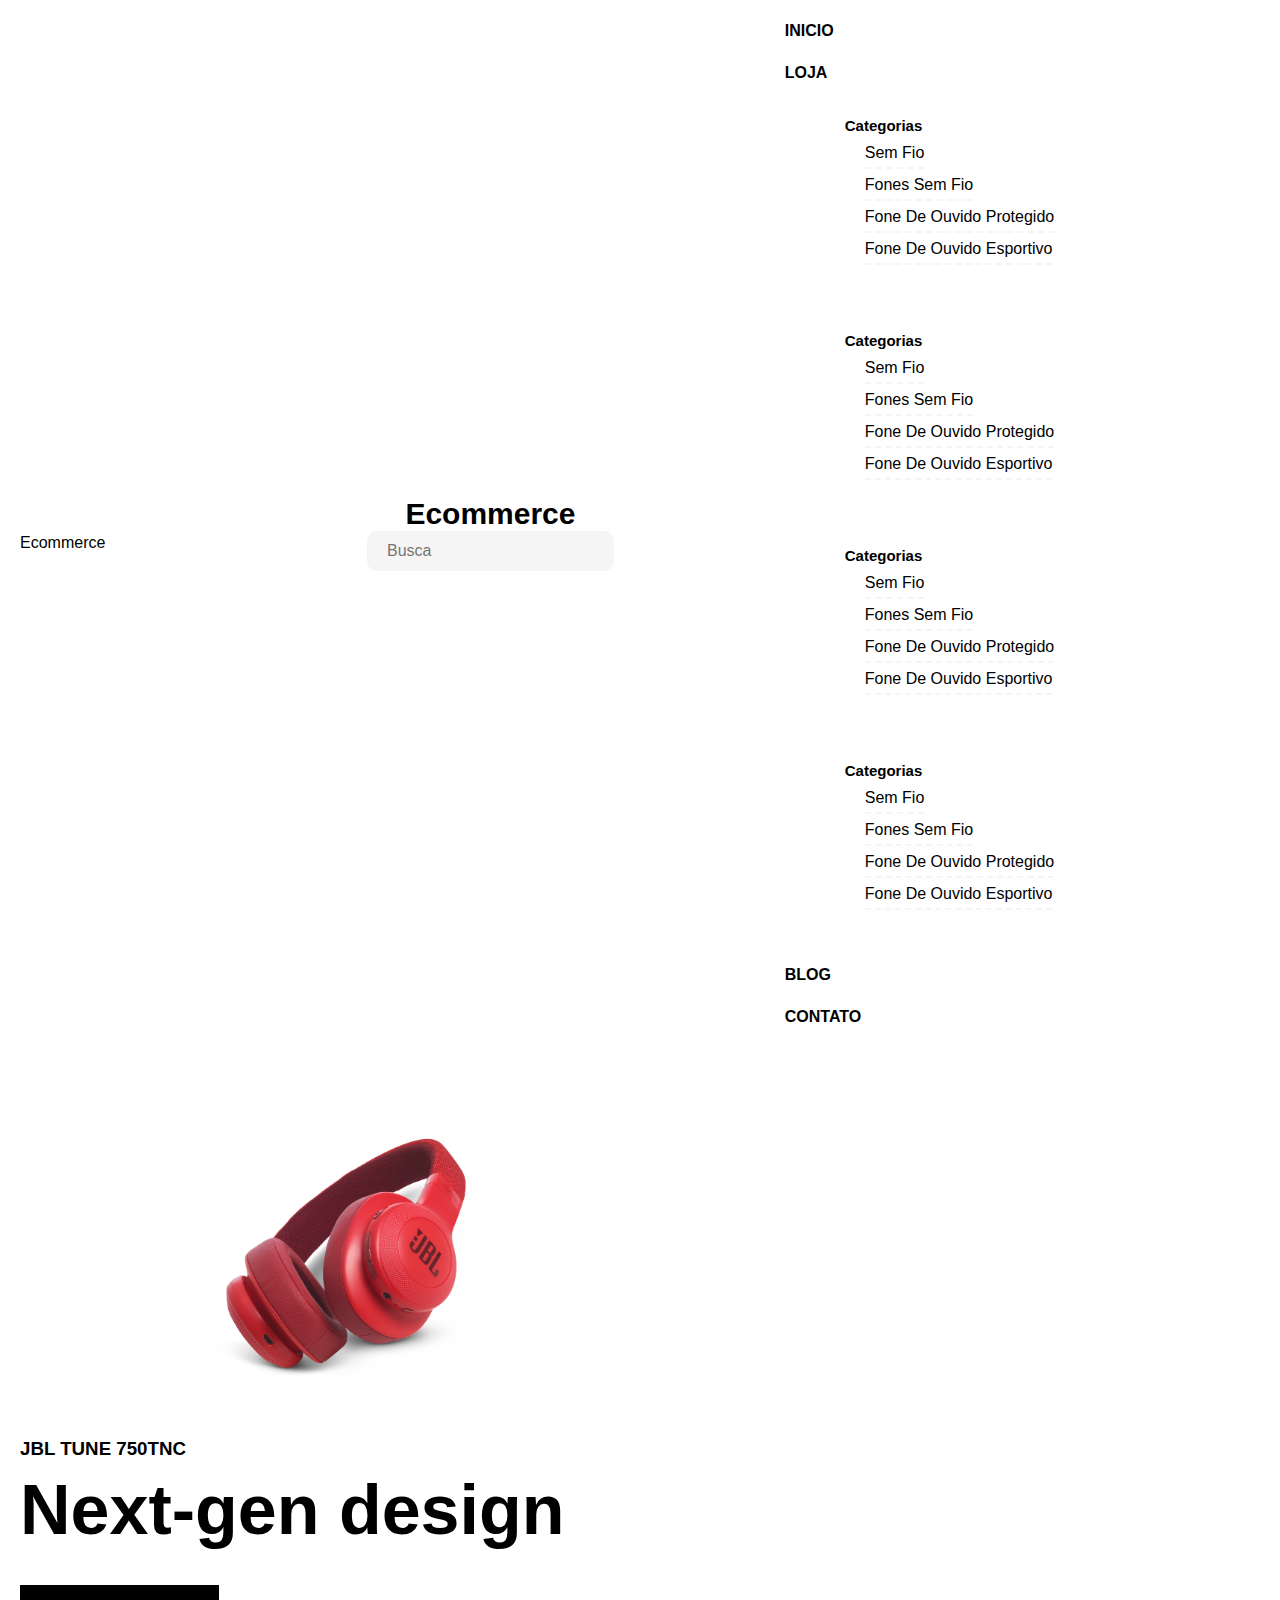
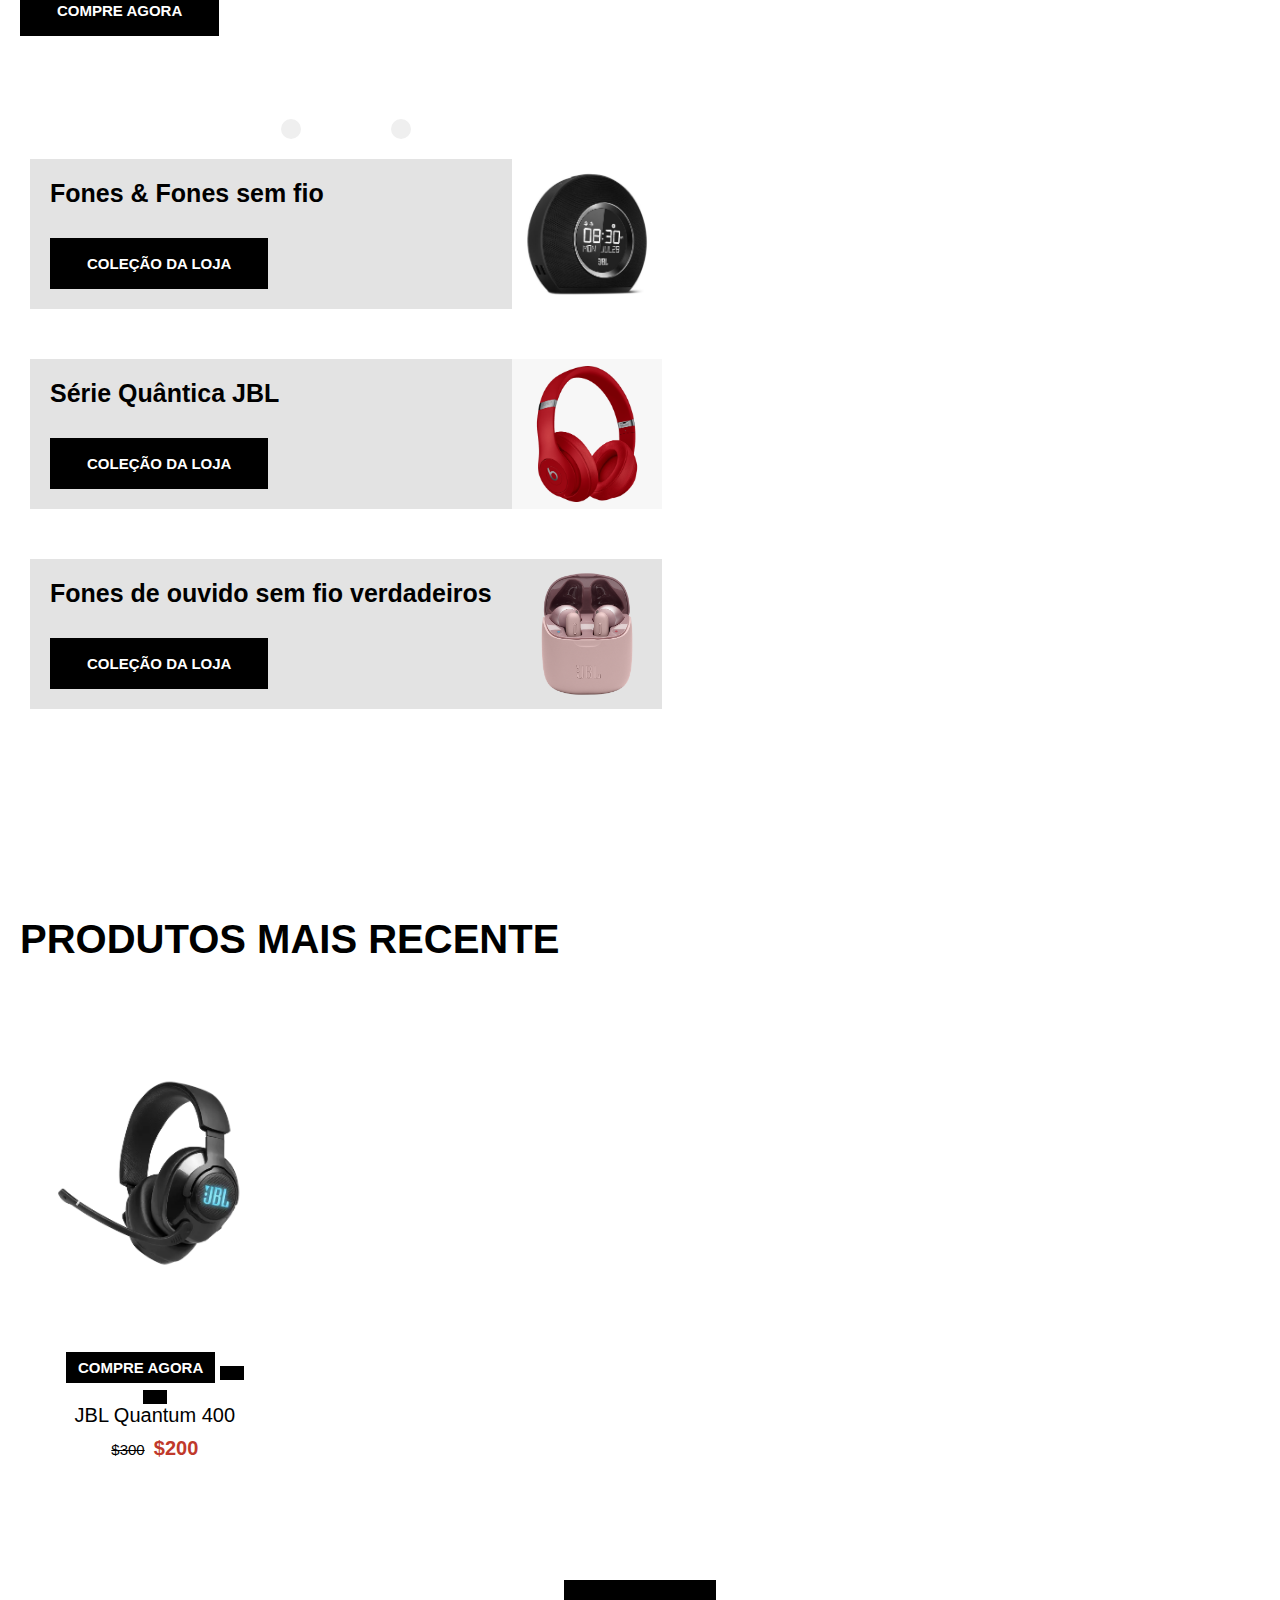
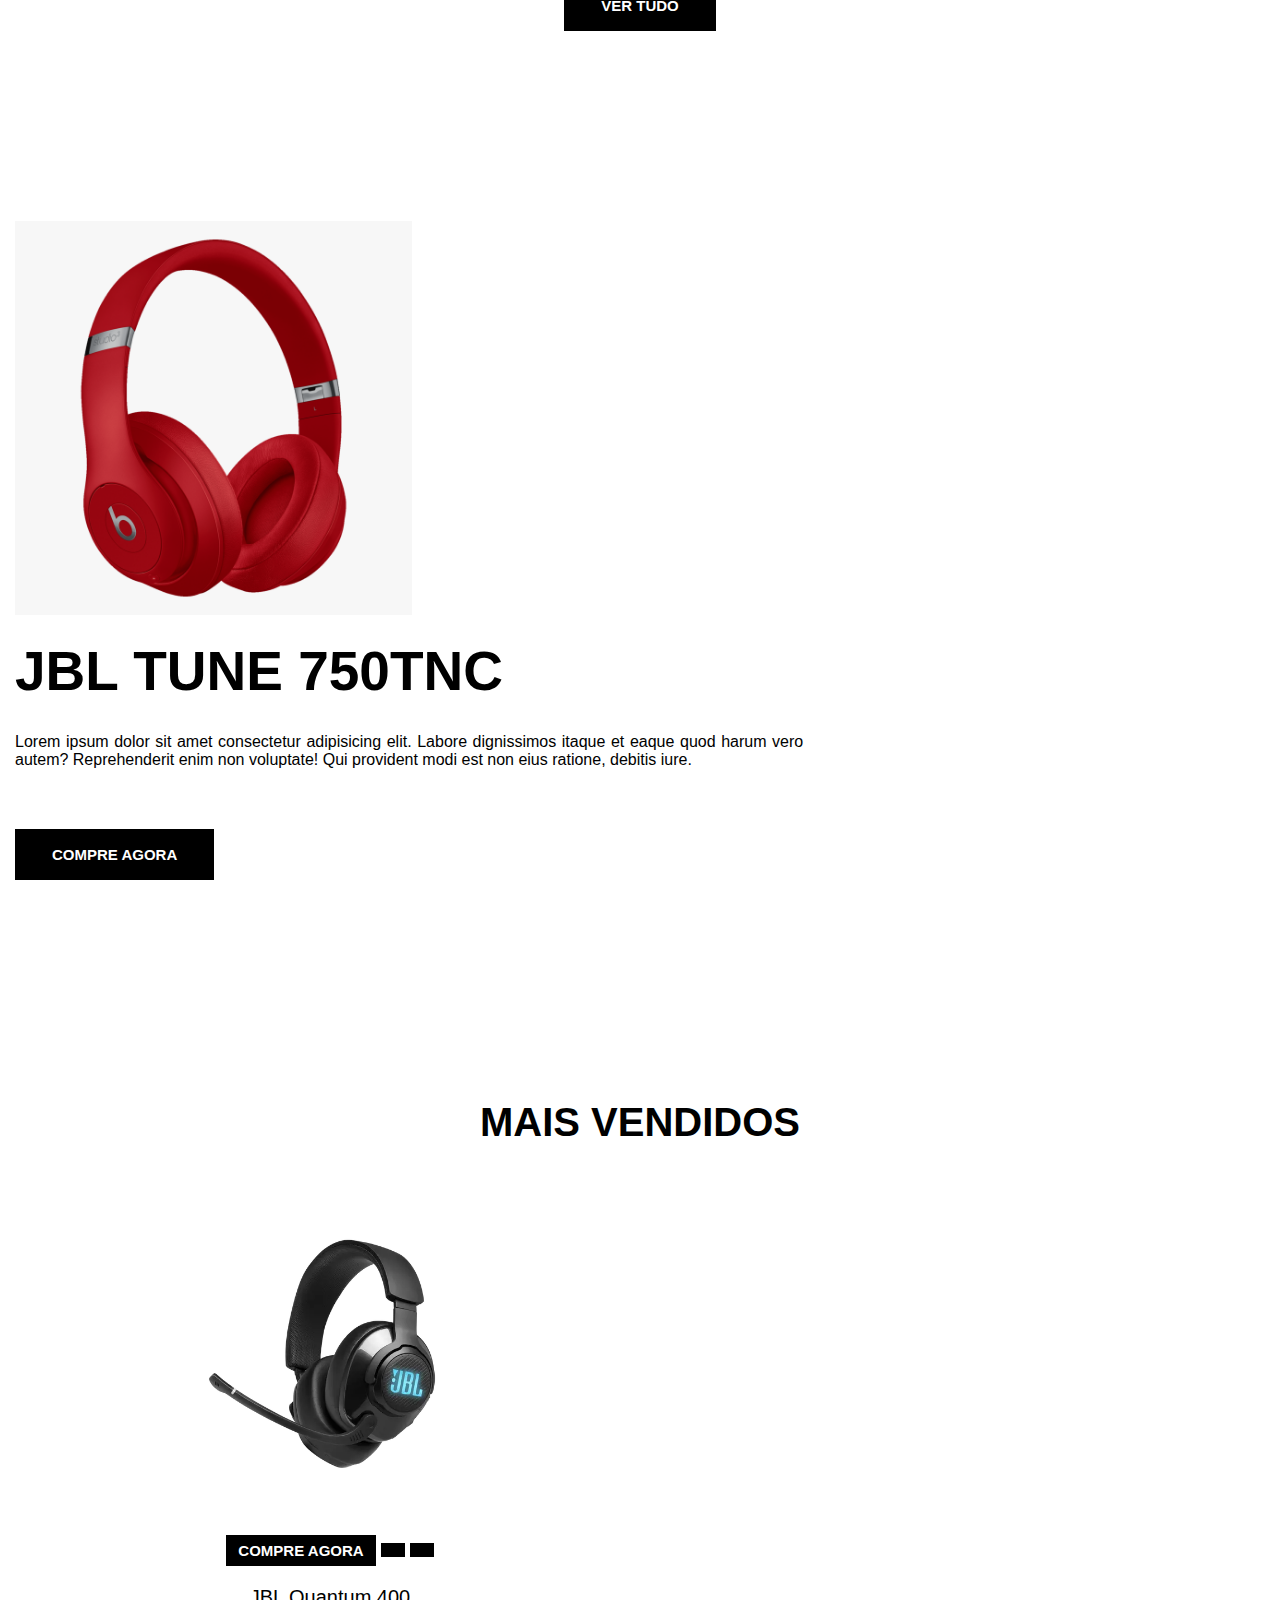
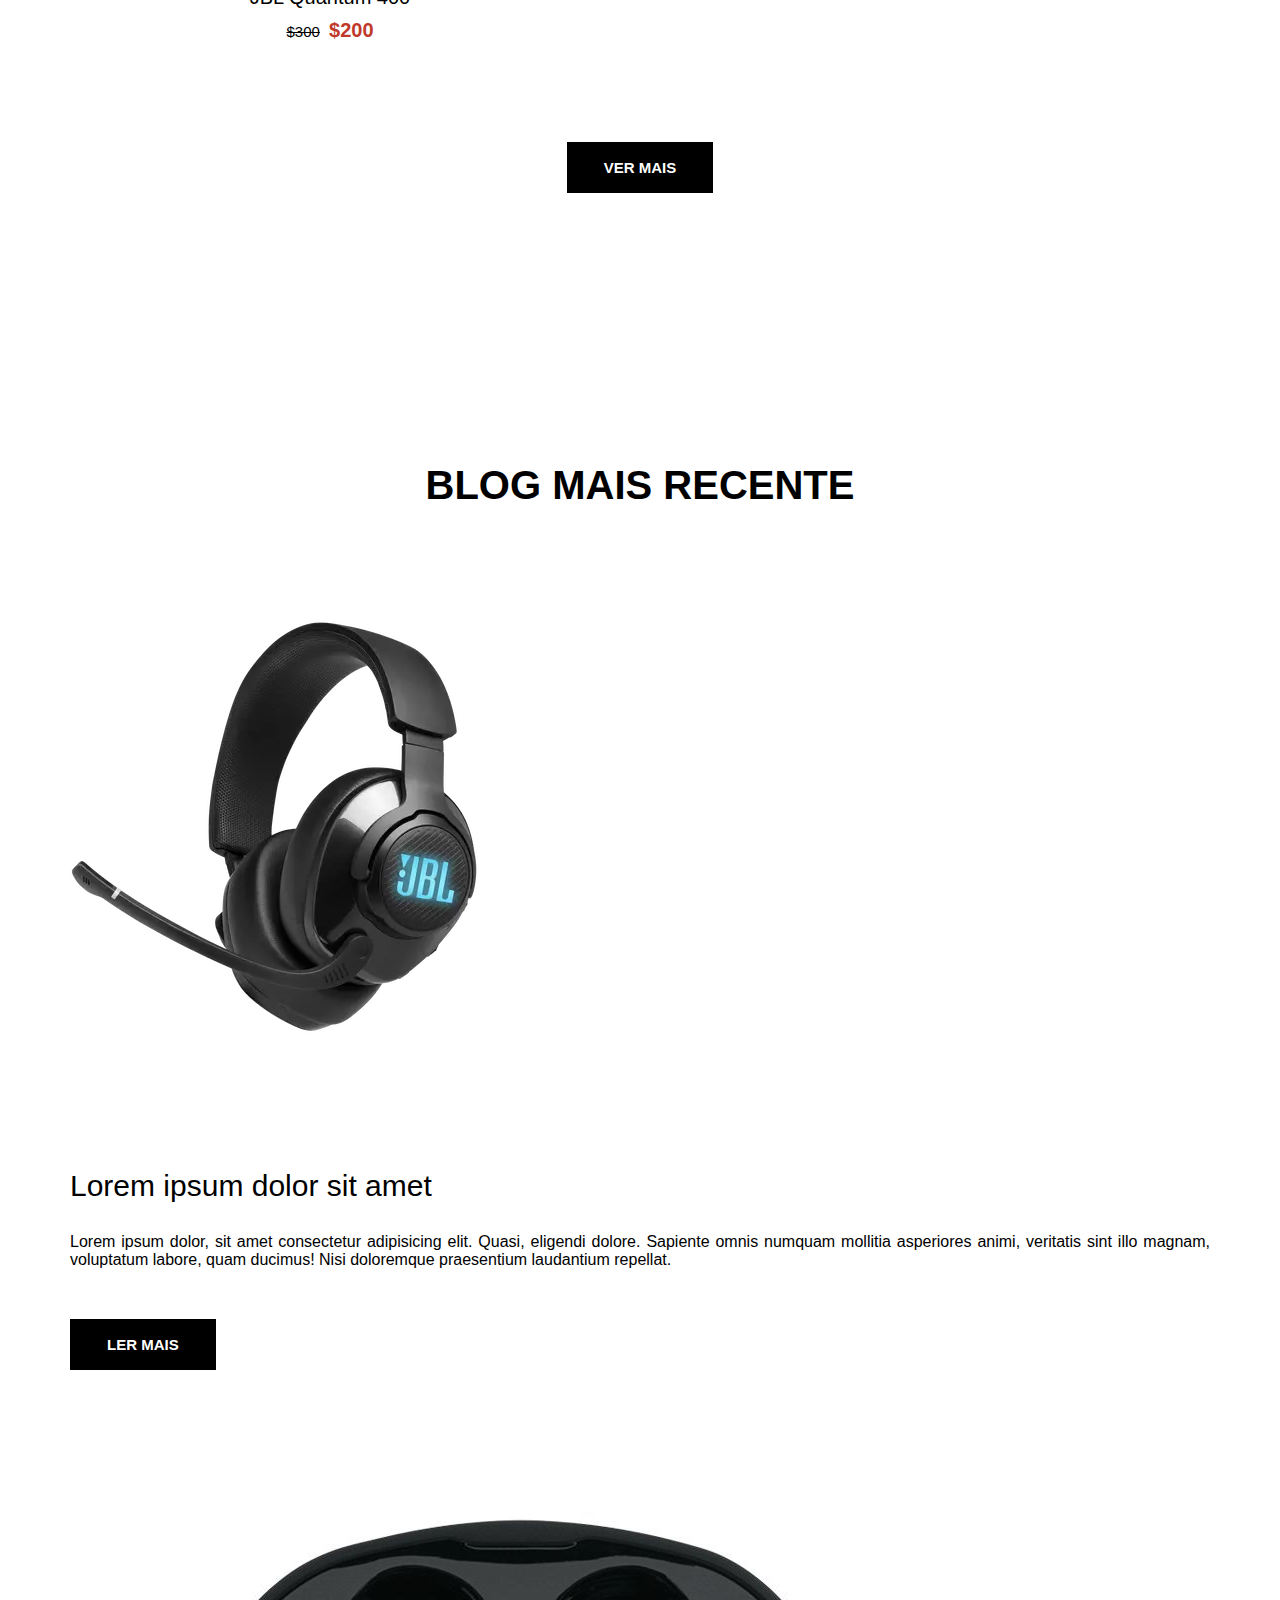
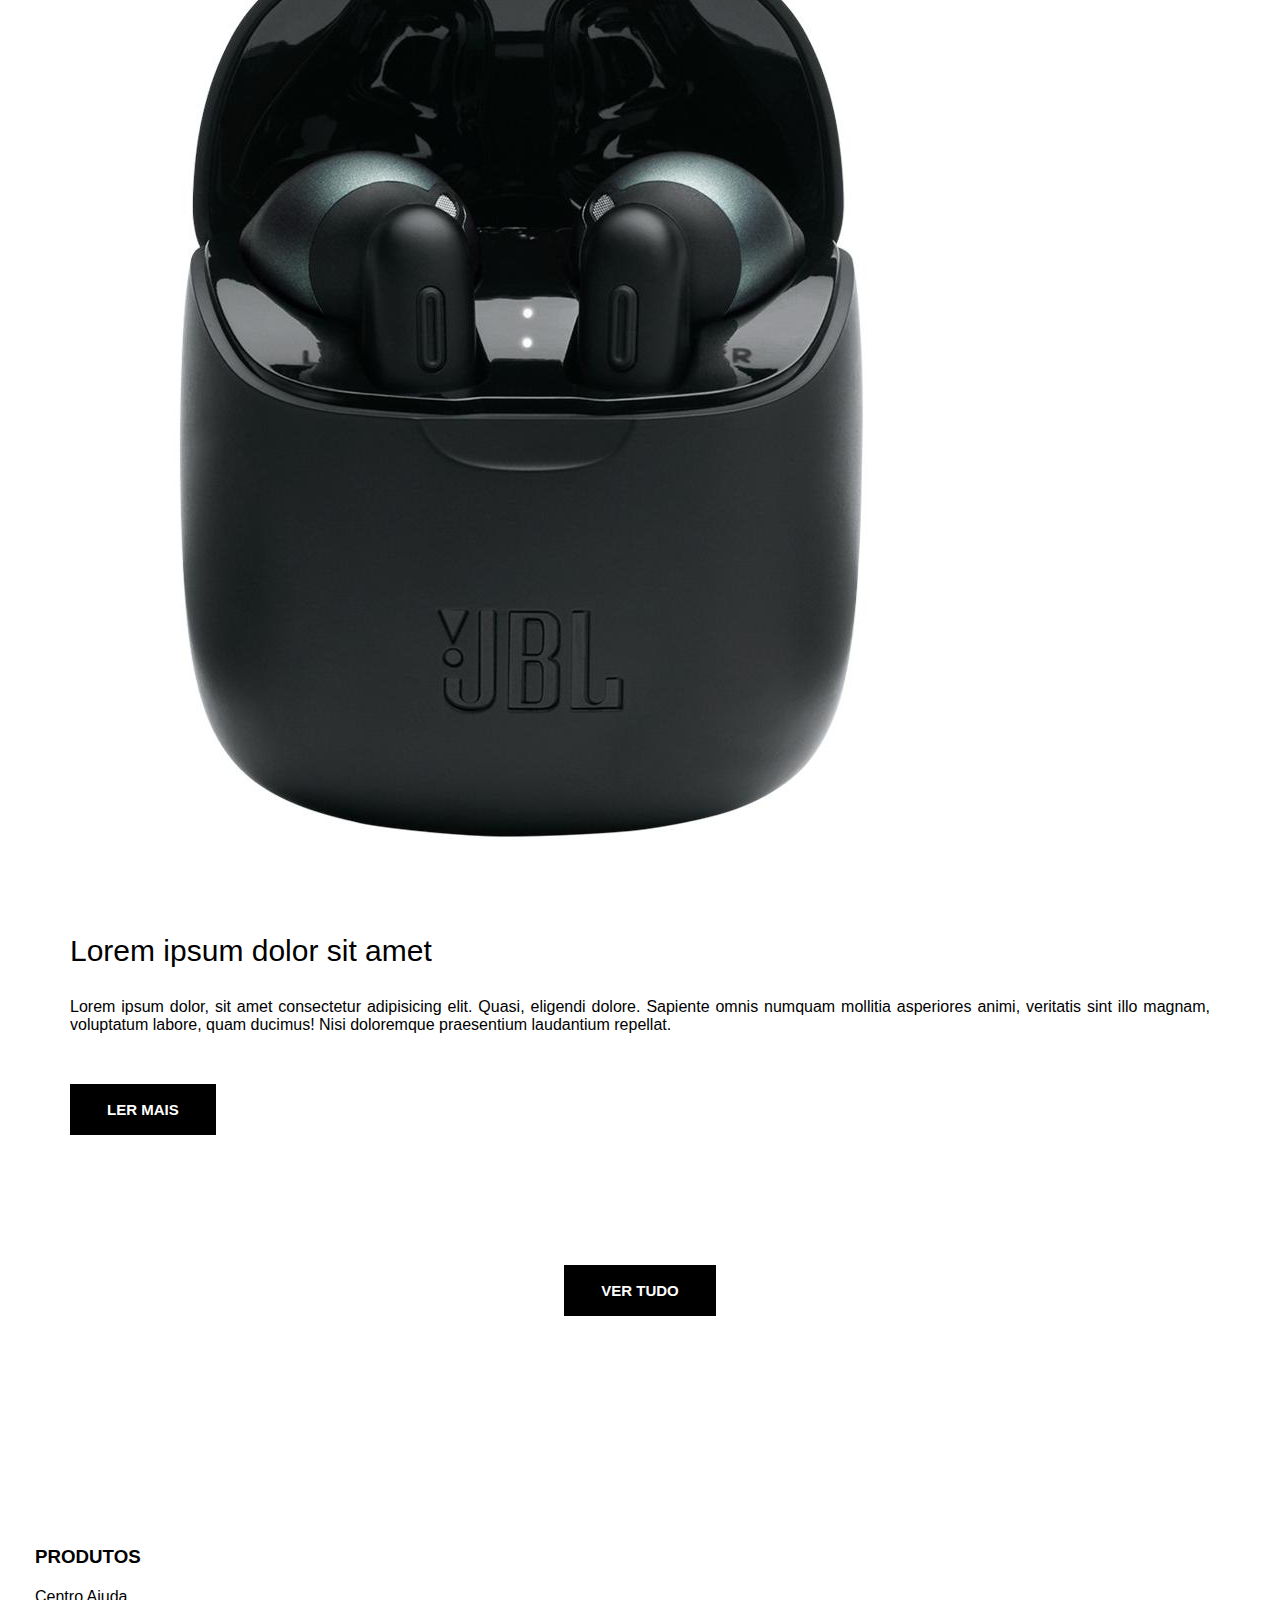
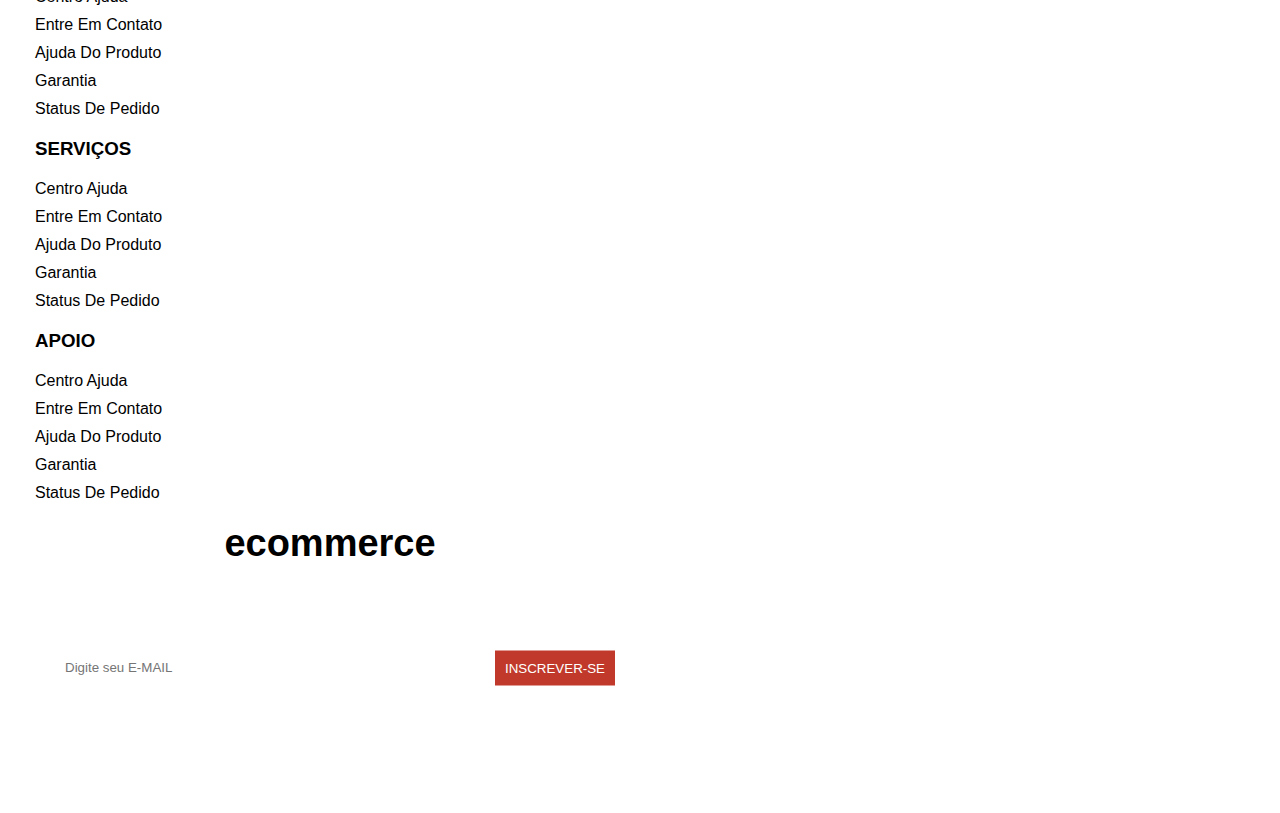
==== commit fe276163: "add" ====
--- a/index.html
+++ b/index.html
@@ -359,7 +359,7 @@
                           <img src="imagens/JBL_Quantum_400_Product Image_Hero 02.webp" alt="">
                       </div>
                       <div class="produto-card-info">
-                          <div class="product-btn">
+                          <div class="produto-btn">
                               <button class="btn-flat btn-hover btn-shop-now">Compre agora</button>
                               <button class="btn-flat btn-hover btn-cart-add">
                                   <i class='bx bxs-cart-add'></i>
--- a/css/app.css
+++ b/css/app.css
@@ -58,7 +58,7 @@
     padding: 0 20px;
     position: relative;
 }
-.bg-second {
+.bg-segundo {
     background-color: var(--second-bg-color);
 }
 
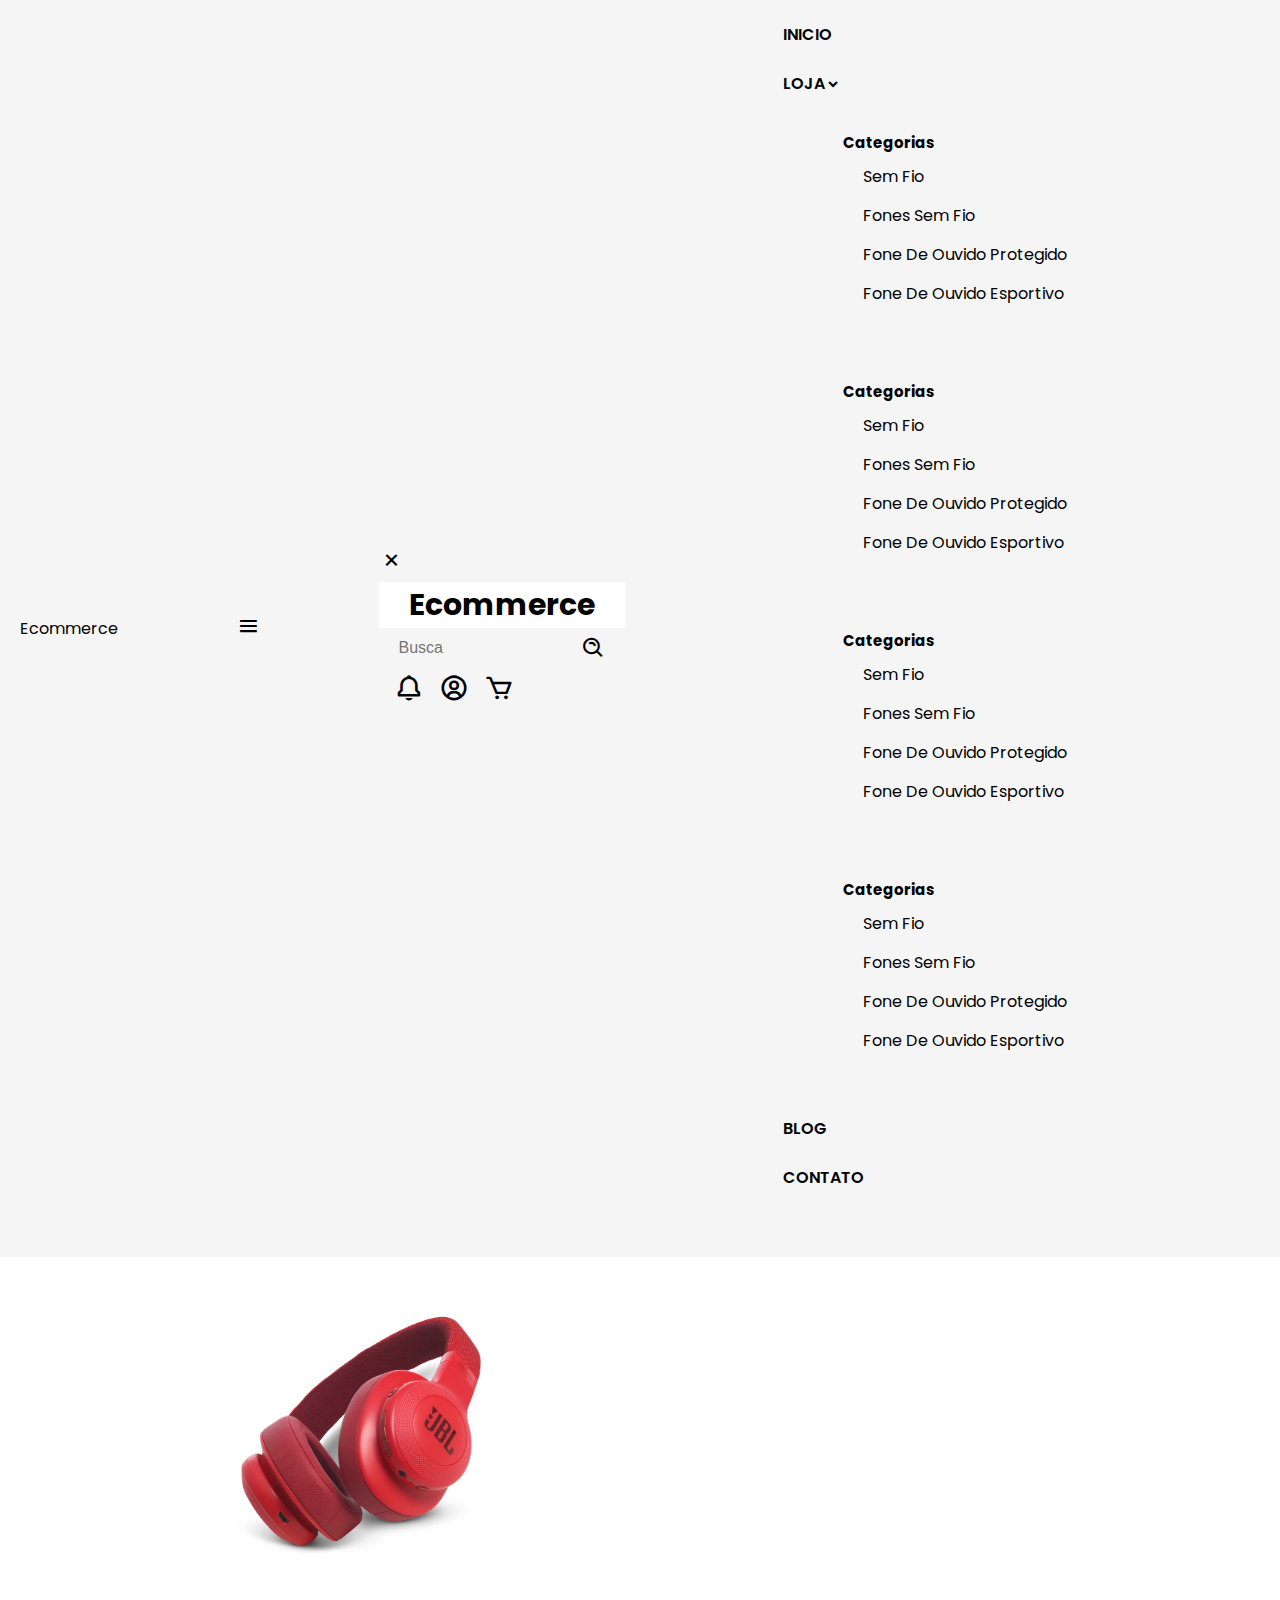
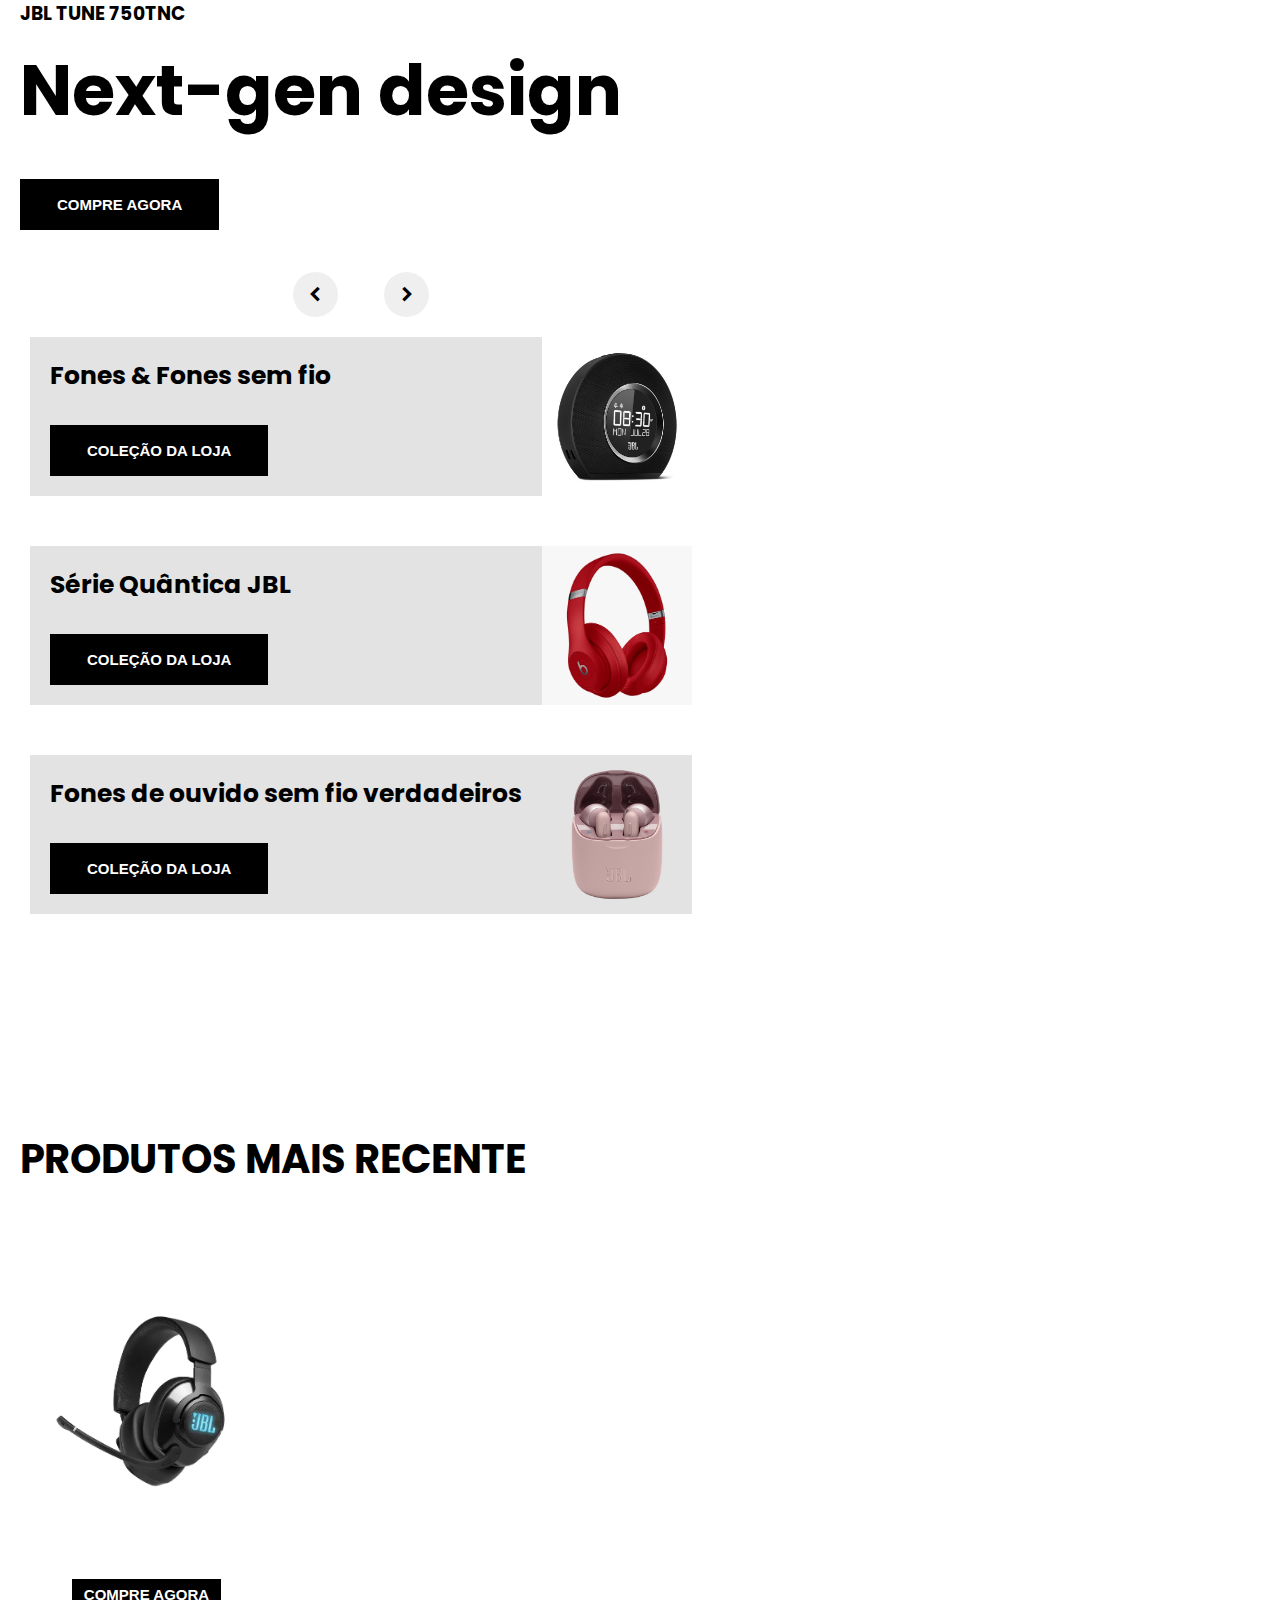
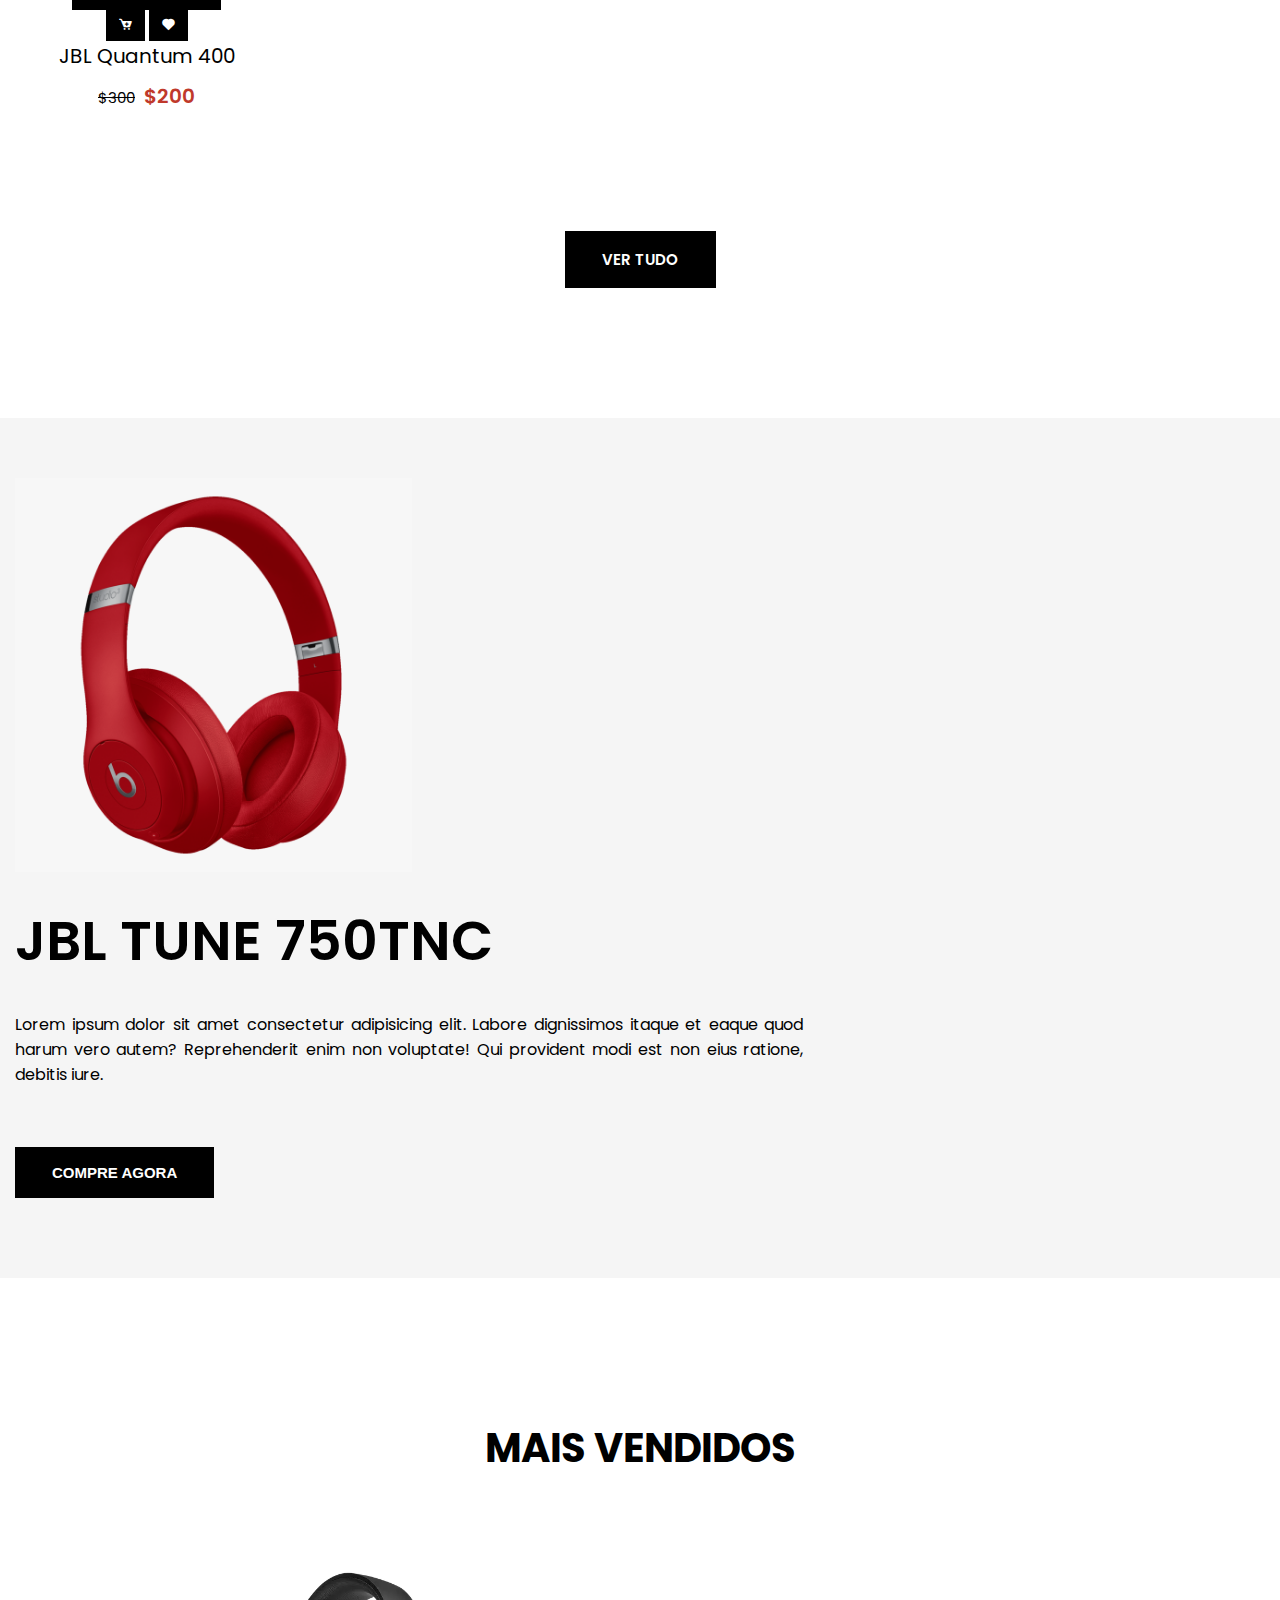
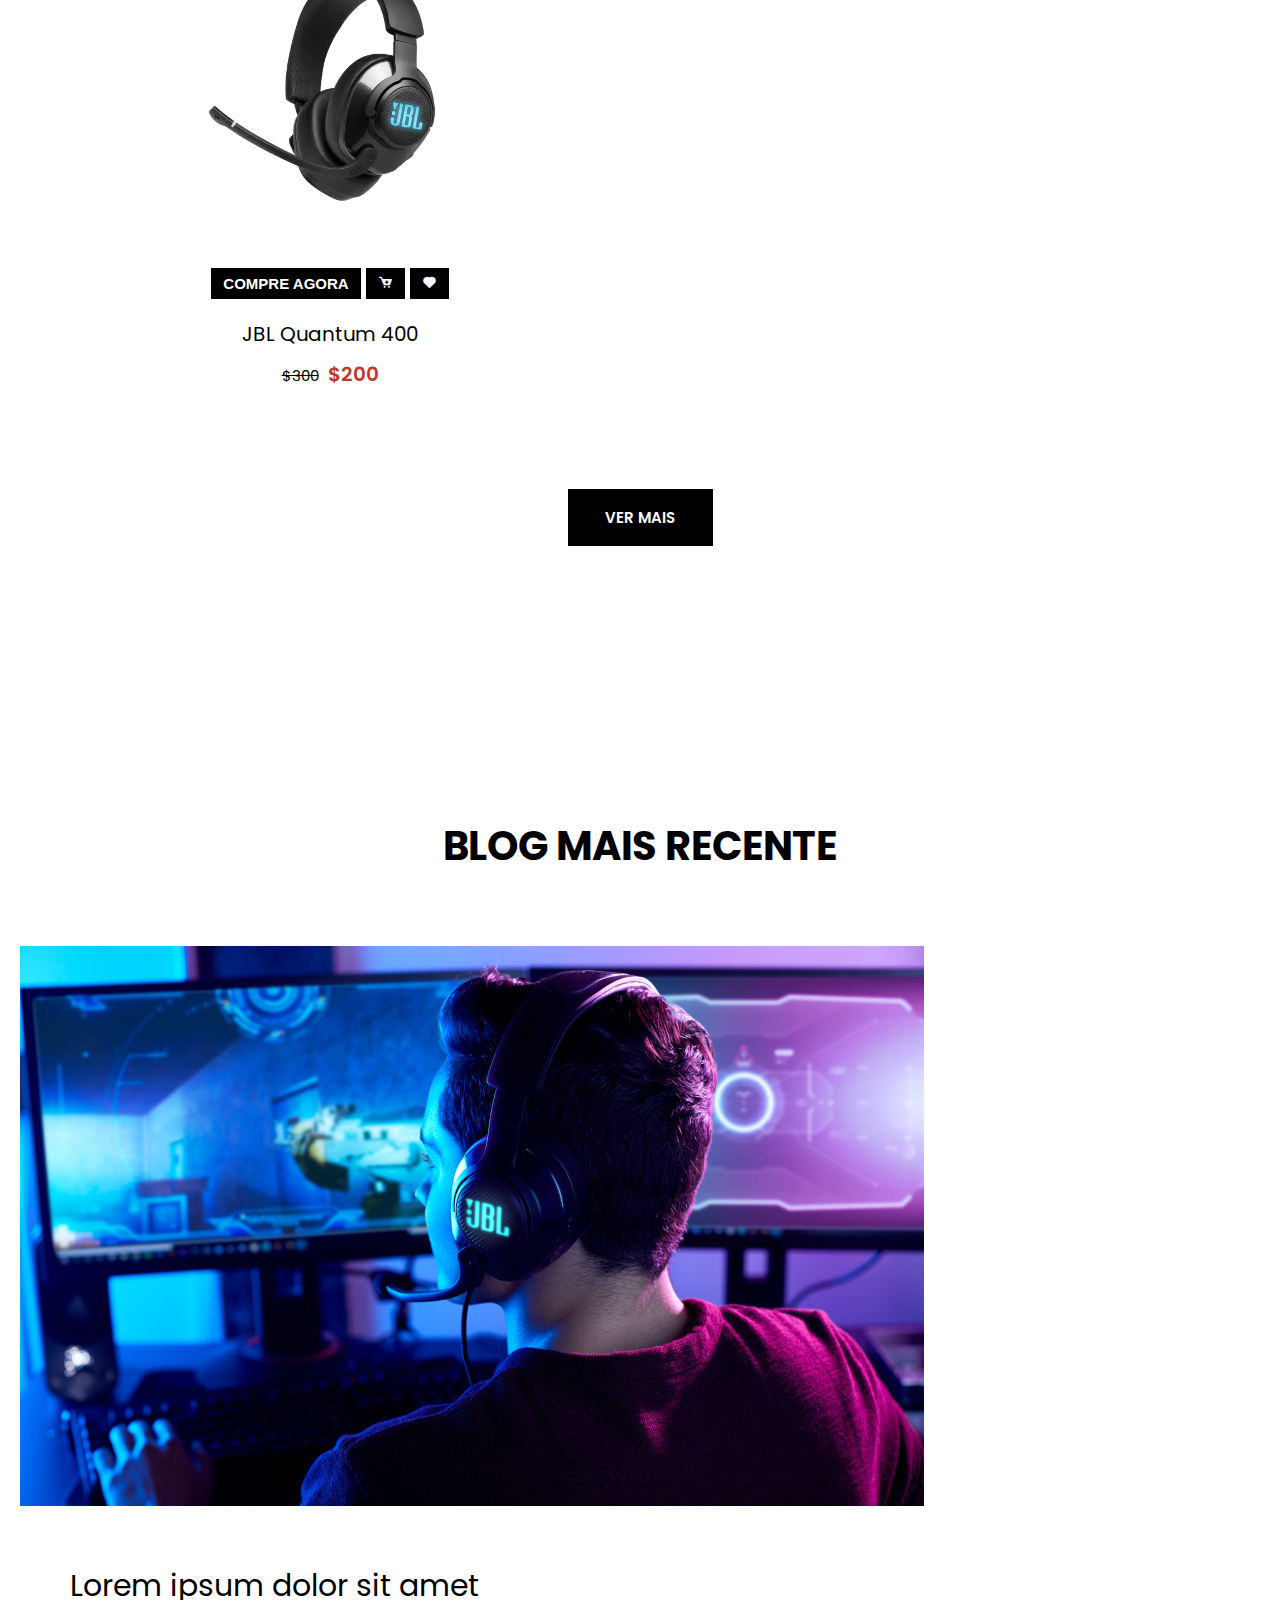
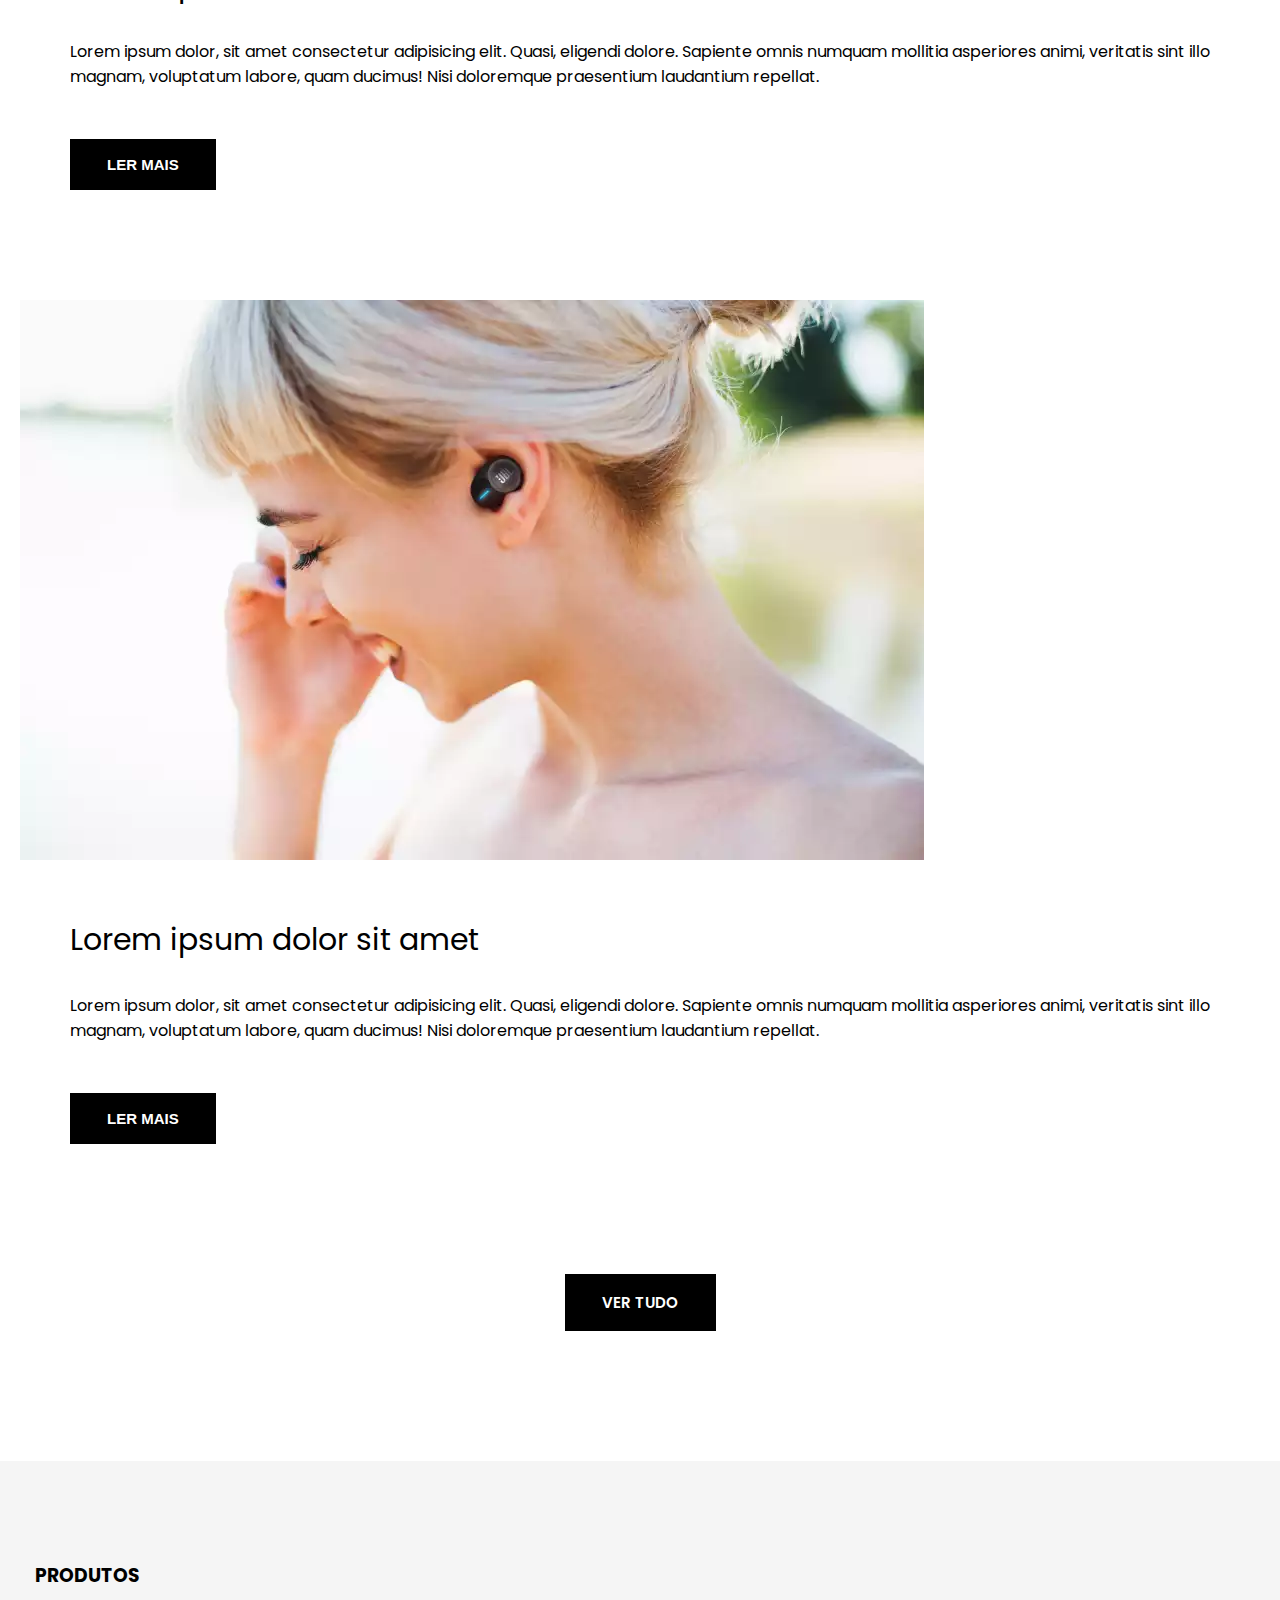
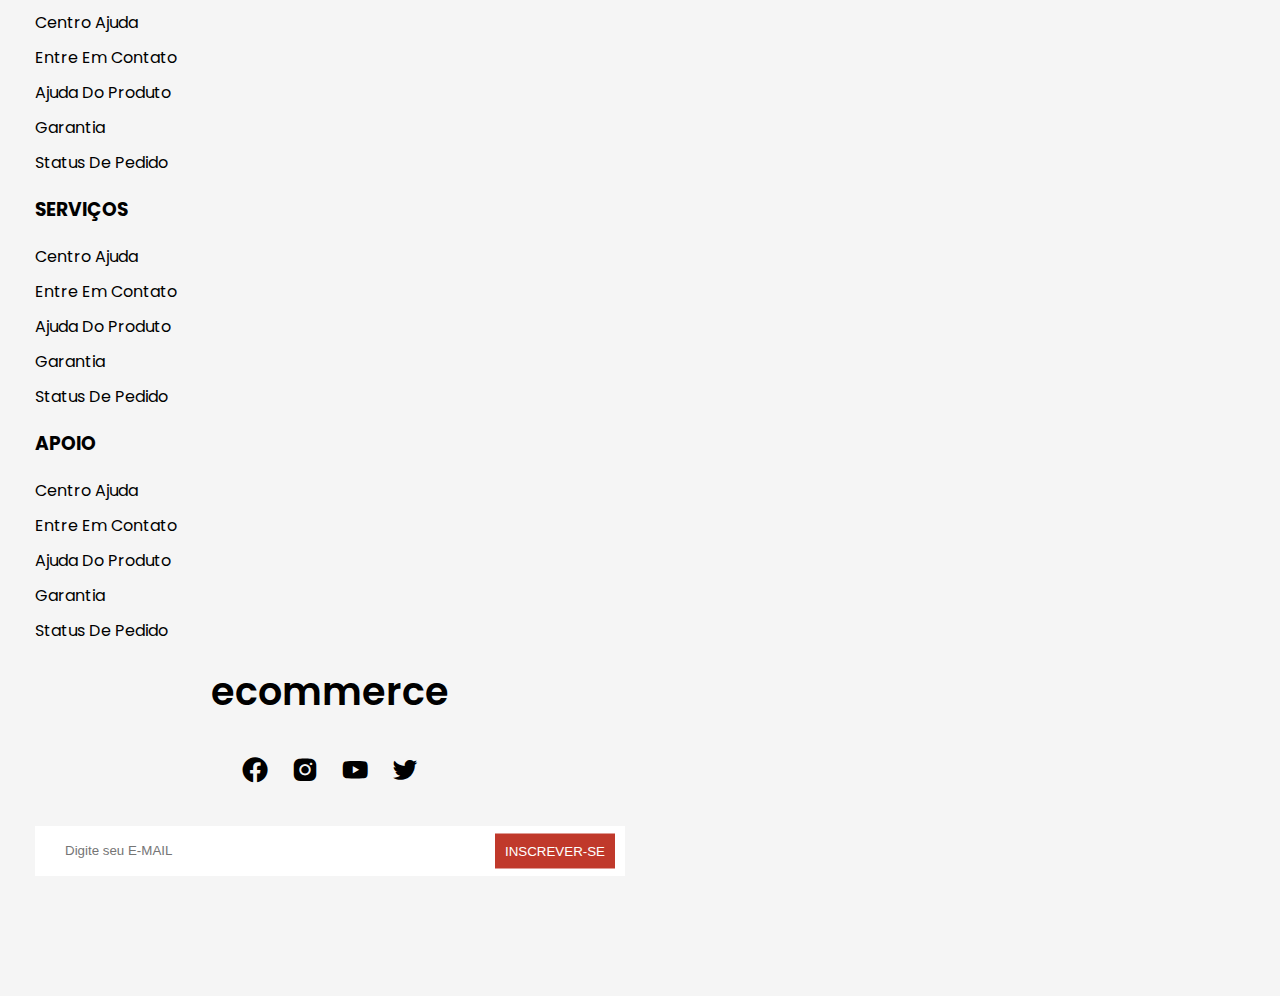
==== commit 64df5733: "add" ====
--- a/index.html
+++ b/index.html
@@ -4,15 +4,12 @@
     <meta charset="UTF-8" />
     <meta http-equiv="X-UA-Compatible" content="IE=edge" />
     <meta name="viewport" content="width=device-width, initial-scale=1.0" />
-    <link
-      rel="icon"
-      href="https://img.icons8.com/fluency/48/000000/shopping-cart.png"
-    />
+    <link rel="icon" href="https://img.icons8.com/fluency/48/000000/shopping-cart.png"/>
+    <link rel="preconnect" href="https://fonts.gstatic.com">
+    <link href="https://fonts.googleapis.com/css2?family=Poppins:ital,wght@0,100;0,200;0,300;0,400;0,500;0,600;0,700;0,800;0,900;1,100;1,200;1,300;1,400;1,500;1,600;1,700;1,900&display=swap" rel="stylesheet">
+    <link href='https://unpkg.com/boxicons@2.0.7/css/boxicons.min.css' rel='stylesheet'>
     <meta name="author " content="Bruno Costa Prado e Guilherme Oliveira " />
-    <meta
-      name="description"
-      content="Ecommerce feito com HTML5, CSS3 e JavaScript"
-    />
+    <meta name="description" content="Ecommerce feito com HTML5, CSS3 e JavaScript"/>
     <meta name="keywords" content="Ecommerce" />
     <meta http-equiv="refresh " content="60 " />
     <link rel="stylesheet" href="css/app.css" />
@@ -24,11 +21,8 @@
   </head>
   <body>
     <header>
-      <div class="mobile-menu bg">
-        <a
-          href="#"
-          class=""
-          >Ecommerce</a
+      <div class="mobile-menu bg-segundo">
+        <a href="#" class="">Ecommerce</a
         >
         <span class="mb-menu-alt" id="mb-menu alt">
           <i class="bx bx-menu"></i>
@@ -83,11 +77,11 @@
       </div>
   </div>
  
-  <div class="bg-second">
+  <div class="bg-segundo">
       <div class="bottom-header docker">
           <ul class="main-menu">
               <li><a href="#">Inicio</a></li>
-              <li class="mega-dropdown">
+              <li class="mega-dro">
                   <a href="./produtos.html">Loja<i class='bx bxs-chevron-down'></i></a>
                   <div class="mega-content">
                       <div class="row">
@@ -325,7 +319,7 @@
       </div>
   </div>
  
-  <div class="bg-second">
+  <div class="bg-segundo">
       <div class="section docker">
           <div class="row">
               <div class="col-4 col-md-4">
@@ -392,7 +386,7 @@
           </div>
           <div class="blog">
               <div class="blog-img">
-                  <img src="imagens/JBL_Quantum_400_Product Image_Hero 02.webp" alt="">
+                  <img src="imagens/JBL_Quantum400_Lifestyle1.png" alt="">
               </div>
               <div class="blog-info">
                   <div class="blog-title">
@@ -406,7 +400,7 @@
           </div>
           <div class="blog row-revere">
               <div class="blog-img">
-                  <img src="imagens/JBL_TUNE220TWS_ProductImage_Pink_ChargingCaseOpen.jpg" alt="">
+                  <img src="imagens/JBL_Tune_125TWS_Lifestyle2.png" alt="">
               </div>
               <div class="blog-info">
                   <div class="blog-title">
@@ -424,7 +418,7 @@
       </div>
   </div>
  
-  <footer class="bg-second">
+  <footer class="bg-segundo">
       <div class="docker">
           <div class="row">
               <div class="col-3 col-md-6">
--- a/css/app.css
+++ b/css/app.css
@@ -13,1160 +13,1149 @@
   --btn-color: #fff;
 }
 * {
-    padding: 0;
-    margin: 0;
-    box-sizing: border-box;
-    -webkit-tap-highlight-color: transparent;
+  padding: 0;
+  margin: 0;
+  box-sizing: border-box;
+  -webkit-tap-highlight-color: transparent;
 }
 
 body {
-    font-family: "Poppins", sans-serif;
-    overflow-x: hidden;
+  font-family: "Poppins", sans-serif;
+  overflow-x: hidden;
+  position: relative;
+  background-color: var(--main-bg-color);
+  overflow-x: hidden;
+}
+body {
+  font-family: "Poppins", sans-serif;
+  overflow-x: hidden;
+  position: relative;
+  background-color: var(--main-bg-color);
+  overflow-x: hidden;
+}
+
+button {
+  cursor: pointer;
+}
+
+a {
+  display: inline-block;
+  text-decoration: none;
+  color: unset;
+}
+
+li {
+  list-style-type: none;
+}
+
+img {
+  max-width: 100%;
+}
+
+.docker {
+  max-width: 1366px;
+  margin: auto;
+  padding: 0 20px;
+  position: relative;
+}
+.bg-segundo {
+  background-color: var(--second-bg-color);
+}
+
+.bg-main {
+  background-color: var(--main-bg-color);
+}
+
+.text-red {
+  color: var(--red);
+}
+
+.mobile-menu {
+  align-items: center;
+  justify-content: space-between;
+  padding: 10px 20px;
+  display: none;
+}
+
+.mb-menu-close {
+  display: none;
+}
+
+.top-header {
+  height: 30px;
+  display: flex;
+  justify-content: space-between;
+  align-items: center;
+}
+
+.top-header ul {
+  display: flex;
+}
+
+.top-header a {
+  font-size: 13px;
+}
+
+ul.dividido > li {
+  margin-right: 10px;
+  padding-right: 10px;
+  border-right: 1px solid;
+}
+
+ul.dividido > li:last-child {
+  border-right: none;
+}
+
+.drop {
+  position: relative;
+}
+
+.drop:hover .drop-content {
+  display: flex;
+  top: 100%;
+  opacity: 1;
+  visibility: visible;
+}
+
+.drop-content {
+  opacity: 0;
+  visibility: hidden;
+  position: absolute;
+  top: calc(100% + 10px);
+  background-color: #fff;
+  flex-direction: column;
+  box-shadow: rgba(100, 100, 111, 0.2) 0px 7px 29px 0;
+  transition: all 0.4s cubic-bezier(0.77, 0, 0.175, 1);
+  z-index: 2;
+}
+
+.drop-content > li > a {
+  padding: 10px;
+}
+
+.drop-content > li:hover {
+  color: var(--red);
+}
+
+.mid-header {
+  display: flex;
+  align-items: center;
+  justify-content: space-between;
+  height: 80px;
+  background-color: var(--main-bg-color);
+}
+
+.logo {
+  font-size: 40px;
+  font-weight: 700;
+}
+
+.mb-logo {
+  font-size: 25px;
+  font-weight: 700;
+}
+
+.search {
+  width: 600px;
+  height: 40px;
+  position: relative;
+}
+
+.search input {
+  height: 100%;
+  width: 100%;
+  font-size: 16px;
+  outline: 0;
+  padding: 0 20px;
+  border-radius: 10px;
+  border: 0;
+  background-color: var(--second-bg-color);
+}
+
+.search i {
+  position: absolute;
+  top: 50%;
+  transform: translateY(-50%);
+  right: 20px;
+  cursor: pointer;
+  font-size: 25px;
+}
+
+.user-menu {
+  display: flex;
+}
+
+.user-menu > li > a {
+  font-size: 30px;
+  margin-left: 15px;
+}
+
+.bottom-header {
+  display: flex;
+  align-items: center;
+  justify-content: center;
+}
+
+.main-menu {
+  display: flex;
+  height: var(--bottom-header-size);
+}
+
+.main-menu > li > a {
+  display: flex;
+  align-items: center;
+  margin: 0 20px;
+  font-weight: 600;
+  height: 100%;
+  text-transform: uppercase;
+}
+
+.main-menu > li {
+  border-bottom: 2px solid transparent;
+  border-top: 2px solid transparent;
+}
+
+.main-menu > li:hover {
+  border-bottom: 2px solid var(--red);
+}
+
+.mega-content {
+  opacity: 0;
+  visibility: hidden;
+  position: absolute;
+  left: 0;
+  background-color: var(--main-bg-color);
+  width: 100%;
+  top: calc(100% + 100px);
+  z-index: 2;
+  box-shadow: rgba(100, 100, 111, 0.2) 0px 7px 29px 0;
+  transition: all 0.4s cubic-bezier(0.77, 0, 0.175, 1);
+}
+
+.mega-drop:hover .mega-content {
+  opacity: 1;
+  visibility: visible;
+  top: 100%;
+}
+
+.mega-content h3 {
+  margin: 20px 0;
+  padding-left: 20px;
+}
+
+.mega-content ul {
+  display: flex;
+  flex-direction: column;
+}
+
+.mega-content ul > li > a {
+  font-weight: normal;
+  padding: 10px 0;
+  border-bottom: 2px dashed #f5f5f5;
+  transition: padding-left 0.2s ease-in-out;
+  margin: 0 20px;
+  text-transform: capitalize;
+}
+
+.mega-content ul > li > a:hover {
+  padding-left: 10px;
+}
+
+.mega-content ul > li {
+  border-bottom: 2px solid transparent;
+}
+
+.mega-content ul > li:hover {
+  border-bottom: 2px solid var(--red);
+}
+
+.box {
+  padding: 20px;
+}
+
+.hero {
+  height: calc(
+    100vh -
+      (
+        var(--top-header-size) + var(--mid-header-size) +
+          var(--bottom-header-size)
+      )
+  );
+  padding: 0 20px;
+}
+
+.slider,
+.slider .docker {
+  height: 100%;
+  position: relative;
+}
+
+.slide {
+  height: 0;
+  position: absolute;
+  display: flex;
+  inset: 0;
+  overflow: hidden;
+  visibility: hidden;
+}
+
+.slide.active {
+  visibility: visible;
+  height: 100%;
+}
+
+.slide .info {
+  width: 50%;
+  display: flex;
+  flex-direction: column;
+  justify-content: center;
+  height: 100%;
+}
+
+.info-content h2 {
+  font-size: 70px;
+  margin: 10px 0 35px;
+}
+
+.info-content button {
+  margin-top: 30px;
+}
+
+.slide .img {
+  width: 50%;
+  display: flex;
+  align-items: center;
+  justify-content: center;
+}
+
+.btn-flat {
+  display: inline-block;
+  border: 2px solid var(--btn-border-color);
+  background-color: var(--btn-bg);
+  color: var(--btn-color);
+  padding: 15px 35px;
+  font-size: 15px;
+  outline: 0;
+  font-weight: 600;
+  text-transform: uppercase;
+}
+.btn-hover {
+  transition: all 0.3s ease-in-out;
+}
+
+.btn-hover:hover {
+  background-color: var(--btn-color);
+  color: var(--btn-bg);
+}
+
+.slide-controll {
+  position: absolute;
+  top: 50%;
+  transform: translateY(-50%);
+  outline: 0;
+  border: 0;
+  border-radius: 50%;
+  font-size: 25px;
+  display: flex;
+  align-items: center;
+  padding: 10px;
+  transition: all 0.3s cubic-bezier(0.77, 0, 0.175, 1);
+}
+
+.slide-controll:hover {
+  background-color: var(--btn-bg);
+  color: var(--btn-color);
+}
+
+.slide-next {
+  right: -80px;
+}
+
+.slide-prev {
+  left: -80px;
+}
+
+.slider:hover .slide-next {
+  right: 50px;
+}
+
+.slider:hover .slide-prev {
+  left: 50px;
+}
+
+.top-down {
+  transform: translateY(-100%);
+  opacity: 0;
+  visibility: hidden;
+  transition: all 0.8s cubic-bezier(0.77, 0, 0.175, 1);
+}
+
+.slide.active .top-down {
+  transform: translateY(0);
+  opacity: 1;
+  visibility: visible;
+}
+
+.right-left {
+  transform: translateX(100%);
+  opacity: 0;
+  visibility: hidden;
+  transition: all 0.8s cubic-bezier(0.77, 0, 0.175, 1);
+}
+
+.slide.active .right-left {
+  transform: translateX(0);
+  opacity: 1;
+  visibility: visible;
+}
+
+.left-right {
+  transform: translateX(-100%);
+  opacity: 0;
+  visibility: hidden;
+  transition: all 0.8s cubic-bezier(0.77, 0, 0.175, 1);
+}
+
+.slide.active .left-right {
+  transform: translateX(0);
+  opacity: 1;
+  visibility: visible;
+}
+
+.trans-delay-0-2 {
+  transition-delay: 0.2s;
+}
+.trans-delay-0-4 {
+  transition-delay: 0.4s;
+}
+
+.trans-delay-0-6 {
+  transition-delay: 0.6s;
+}
+
+.trans-delay-0-8 {
+  transition-delay: 0.8s;
+}
+
+.promocao {
+  padding: 15px;
+}
+.promocao [class*="col-"] {
+  padding: 15px;
+}
+
+.promocao-box {
+  display: flex;
+  background-color: var(--third-bg-color);
+  position: relative;
+}
+
+.promocao-box .text {
+  flex-grow: 1;
+  padding: 20px;
+}
+
+.promocao-box .text h3 {
+  font-size: 25px;
+}
+
+.promocao-box .text button {
+  margin-top: 30px;
+}
+
+.promocao-box img {
+  width: 150px;
+  transition: transform 0.3s ease-in-out;
+}
+
+.promocao-box:hover img {
+  transform: scale(1.1);
+}
+
+.section {
+  padding: 60px 0;
+}
+
+.section-header,
+.section-footer {
+  text-align: center;
+  margin: 80px 0 70px;
+  text-transform: uppercase;
+}
+
+.section-header h2 {
+  font-size: 40px;
+}
+
+.produto-card {
+  background-color: var(--main-bg-color);
+  transition: all 0.3s ease-in-out;
+}
+
+.produto-card:hover {
+  background-color: var(--second-bg-color);
+}
+
+.produto-card-img {
+  height: 300px;
+  overflow: hidden;
+  display: flex;
+  align-items: center;
+  justify-content: center;
+}
+
+.produto-card-img img {
+  max-height: 100%;
+  transition: all 0.3s ease-in-out;
+}
+
+.produto-card-img img:nth-child(2) {
+  display: none;
+}
+
+.produto-card:hover .produto-card-img img:nth-child(1) {
+  display: none;
+}
+
+.produto-card:hover .produto-card-img img:nth-child(2) {
+  display: block;
+}
+
+.produto-card-info {
+  padding: 20px;
+  text-align: center;
+  position: relative;
+}
+
+.produto-card-name {
+  font-size: 20px;
+  margin-bottom: 10px;
+}
+
+.produto-card-price {
+  font-size: 15px;
+}
+
+.produto-card-price .curr-price {
+  margin-left: 5px;
+  font-size: 20px;
+  font-weight: 600;
+  color: var(--red);
+}
+
+.produto-btn {
+  position: absolute;
+  bottom: 100%;
+  left: 0;
+  width: 100%;
+  display: flex;
+  align-items: center;
+  justify-content: center;
+  opacity: 0;
+  visibility: hidden;
+  transform: translateY(20px);
+  transition: all 0.3s ease-in-out;
+}
+
+.produto-card:hover .produto-btn {
+  opacity: 1;
+  visibility: visible;
+  transform: translateY(0);
+}
+
+.produto-btn > * ~ * {
+  margin-left: 5px;
+}
+
+.btn-shop-now,
+.btn-cart-add {
+  font-size: 15px;
+  padding: 5px 10px;
+  line-height: 17px;
+}
+
+.sp-item-name {
+  font-size: 55px;
+  font-weight: 600;
+  margin-bottom: 30px;
+}
+
+.sp-item-description {
+  margin-bottom: 60px;
+  text-align: justify;
+}
+
+.blog {
+  display: flex;
+  margin-bottom: 60px;
+}
+
+.blog-img,
+.blog-info {
+  width: 50%;
+}
+
+.blog-info {
+  padding: 50px;
+}
+
+.blog-title {
+  font-size: 30px;
+  margin-bottom: 30px;
+}
+
+.blog-preview {
+  text-align: justify;
+  margin-bottom: 50px;
+}
+
+footer {
+  padding: 100px 0;
+}
+
+.footer-head {
+  margin-bottom: 20px;
+  text-transform: uppercase;
+}
+
+footer ul li {
+  margin-bottom: 10px;
+}
+
+.contact-header {
+  text-align: center;
+  font-weight: 600;
+  margin-bottom: 30px;
+  font-size: 38px;
+}
+
+.contact-socials {
+  display: flex;
+  justify-content: center;
+}
+
+.contact-socials a {
+  font-size: 30px;
+  margin: 0 10px;
+}
+
+.contact-socials a:hover {
+  color: var(--grey);
+}
+
+.menu li a {
+  text-transform: capitalize;
+  transition: transform 0.3s ease-in-out;
+}
+
+.menu li a:hover {
+  color: var(--red);
+  transform: translateX(10px);
+}
+
+.subscribe {
+  position: relative;
+  margin-top: 20px;
+}
+
+.subscribe input {
+  width: 100%;
+  height: 50px;
+  outline: 0;
+  border: 0;
+  padding: 0 30px;
+}
+
+.subscribe button {
+  position: absolute;
+  top: 50%;
+  right: 10px;
+  transform: translateY(-50%);
+  outline: 0;
+  border: 0;
+  background-color: var(--red);
+  color: var(--btn-color);
+  padding: 10px;
+  text-transform: uppercase;
+}
+
+.subscribe button:hover {
+  background-color: var(--black);
+}
+
+.mb-menu-alt {
+  font-size: 25px;
+}
+
+.breadcumb {
+  font-weight: 600;
+  padding-left: 20px;
+}
+.breadcumb a {
+  text-transform: capitalize;
+}
+
+.breadcumb a:hover {
+  color: var(--red);
+}
+
+.breadcumb span {
+  margin: 0 15px;
+}
+
+.filter-header {
+  display: block;
+  margin: 20px 0;
+  font-weight: 600;
+  text-transform: capitalize;
+}
+
+.filter-list > li {
+  margin-bottom: 20px;
+}
+
+.filter-alt-box {
+  display: none;
+}
+
+.price-range {
+  display: flex;
+  align-items: center;
+  justify-content: center;
+}
+
+.price-range span {
+  flex-grow: 1;
+  text-align: center;
+  margin: 0 10px;
+}
+
+.price-range input {
+  width: 40%;
+  outline: none;
+  padding: 5px;
+}
+
+.group-checkbox {
+  text-align: left;
+}
+
+.group-checkbox input {
+  opacity: 0;
+  height: 0;
+  width: 0;
+  cursor: pointer;
+}
+
+.group-checkbox label {
+  cursor: pointer;
+  padding-left: 40px;
+  position: relative;
+}
+
+.group-checkbox label::before {
+  content: "";
+  position: absolute;
+  left: 0;
+  top: -4px;
+  width: 22px;
+  height: 22px;
+  background-color: var(--main-bg-color);
+  border: 2px solid #7b7979;
+}
+
+.group-checkbox label > i {
+  position: absolute;
+  left: 2px;
+  top: -2px;
+  color: var(--black);
+  transform: scale(0);
+  font-size: 21px;
+  transition: transform 0.1s ease-in-out;
+}
+
+.group-checkbox input:checked + label i {
+  transform: scale(1);
+}
+
+.rating i {
+  color: #ffc107;
+}
+
+.pagination {
+  display: flex;
+  align-items: center;
+  justify-content: flex-end;
+}
+
+.pagination > li > a {
+  display: flex;
+  align-items: center;
+  justify-content: center;
+  width: 35px;
+  height: 35px;
+  margin-left: 5px;
+  font-size: 20px;
+}
+
+.pagination > li > a.active {
+  background-color: var(--black);
+  color: var(--main-bg-color);
+}
+
+.pagination > li > a:hover {
+  border: 2px solid var(--black);
+}
+
+.produto-img {
+  display: flex;
+  align-items: center;
+  justify-content: center;
+}
+
+.produto-img > img {
+  max-width: 70%;
+}
+produto-img-list {
+  display: flex;
+  align-items: center;
+  justify-content: center;
+}
+
+.produto-img-item {
+  width: 90px;
+  cursor: pointer;
+  margin: 0 10px;
+  border: 1px solid var(--third-bg-color);
+}
+
+.produto-img-item:hover {
+  background-color: var(--second-bg-color);
+}
+
+.produto-row {
+  padding: 45px 0;
+}
+
+.produto-info > * ~ * {
+  margin-top: 25px;
+}
+
+.produto-info-detail-title {
+  font-weight: 600;
+  color: gray;
+}
+
+.produto-description {
+  font-size: 18px;
+  text-align: justify;
+}
+
+.produto-info-price {
+  font-weight: 600;
+  font-size: 30px;
+  color: var(--red);
+}
+
+.produto-quantity-wrapper {
+  display: flex;
+  align-items: center;
+}
+
+.produto-quantity {
+  margin: 0 10px;
+  font-size: 25px;
+}
+
+.produto-quantity-btn {
+  height: 30px;
+  width: 30px;
+  background-color: gray;
+  display: grid;
+  place-items: center;
+  border-radius: 50%;
+  cursor: pointer;
+}
+
+.produto-quantity-btn i {
+  font-size: 20px;
+  color: var(--main-bg-color);
+}
+
+.box-header {
+  font-size: 20px;
+  font-weight: 600;
+  text-transform: capitalize;
+  margin-bottom: 20px;
+}
+.produto-detail-description {
+  position: relative;
+  margin-bottom: 90px;
+}
+
+.produto-detail-description-content {
+  text-align: justify;
+  line-height: 26px;
+  font-size: 16px;
+  height: 600px;
+  overflow-y: hidden;
+  position: relative;
+}
+
+.produto-detail-description-content.active {
+  height: max-content;
+}
+
+.btn-view-description {
+  position: absolute;
+  bottom: -60px;
+  left: 50%;
+  transform: translateX(-50%);
+}
+
+.user-rate {
+  margin-bottom: 40px;
+}
+
+.user-info {
+  display: flex;
+  align-items: center;
+  justify-content: flex-start;
+  margin-bottom: 20px;
+}
+
+.user-avt {
+  height: 50px;
+  width: 50px;
+  border-radius: 50%;
+  overflow: hidden;
+}
+
+.user-name {
+  margin-left: 20px;
+  display: flex;
+  align-items: stretch;
+  flex-direction: column;
+  justify-content: space-between;
+}
+
+.name {
+  font-weight: 600;
+  text-transform: capitalize;
+  margin-bottom: 10px;
+}
+
+.user-rate-content {
+  line-height: 25px;
+}
+
+@media only screen and (max-width: 1280px) {
+  .mobile-menu {
+    display: flex;
+  }
+
+  .header-wrapper {
+    display: flex;
+    flex-direction: column;
+    height: 100vh;
+    width: 100%;
+    overflow-x: auto;
+    position: fixed;
+    top: 0;
+    right: 100%;
+    background-color: var(--main-bg-color);
+    z-index: 99;
+    transition: right 0.3s ease-in-out;
+  }
+
+  .header-wrapper.active {
+    right: 0;
+  }
+
+  .logo {
+    font-size: 30px;
+  }
+
+  .mb-menu-close {
+    display: block;
+    position: absolute;
+    right: 43px;
+    top: 18px;
+    z-index: 99;
+    font-size: 25px;
+  }
+
+  .top-header {
+    display: none;
+  }
+
+  .mid-header {
+    display: flex;
+    flex-direction: column;
+    padding: 0 20px;
+    height: unset;
+  }
+  .search {
+    width: 100%;
+  }
+
+  .bottom-header {
+    justify-content: flex-start;
+  }
+
+  .main-menu {
+    flex-direction: column;
+    height: unset;
+  }
+
+  .main-menu a {
+    padding: 10px 0;
+  }
+
+  .mega-drop > a > i {
+    display: none;
+  }
+
+  .mega-content {
     position: relative;
-    background-color: var(--main-bg-color);
-    overflow-x: hidden;
-}
-body {
-    font-family: "Poppins", sans-serif;
-    overflow-x: hidden;
-    position: relative;
-    background-color: var(--main-bg-color);
-    overflow-x: hidden;
-}
-
-button {
-    cursor: pointer;
-}
-
-a {
-    display: inline-block;
-    text-decoration: none;
-    color: unset;
-}
-
-li {
-    list-style-type: none;
-}
-
-img {
-    max-width: 100%;
-}
-
-.docker {
-    max-width: 1366px;
-    margin: auto;
-    padding: 0 20px;
-    position: relative;
-}
-.bg-segundo {
-    background-color: var(--second-bg-color);
-}
-
-.bg-main {
-    background-color: var(--main-bg-color);
-}
-
-.text-red {
-    color: var(--red);
-}
-
-.mobile-menu {
-    align-items: center;
-    justify-content: space-between;
-    padding: 10px 20px;
-    display: none;
-}
-
-.mb-menu-close {
-    display: none;
-}
-
-.top-header {
-    height: 30px;
-    display: flex;
-    justify-content: space-between;
-    align-items: center;
-}
-
-.top-header ul {
-    display: flex;
-}
-
-.top-header a {
-    font-size: 13px;
-}
-
-ul.devided > li {
-    margin-right: 10px;
-    padding-right: 10px;
-    border-right: 1px solid;
-}
-
-ul.devided > li:last-child {
-    border-right: none;
-}
-
-/* dropdown */
-.dropdown {
-    position: relative;
-}
-
-.dropdown:hover .dropdown-content {
-    display: flex;
-    top: 100%;
     opacity: 1;
     visibility: visible;
-}
-
-.dropdown-content {
-    /* display: flex; */
-    opacity: 0;
-    visibility: hidden;
-    position: absolute;
-    top: calc(100% + 10px);
-    background-color: #fff;
-    flex-direction: column;
-    box-shadow: rgba(100, 100, 111, 0.2) 0px 7px 29px 0;
-    transition: all 0.4s cubic-bezier(0.77, 0, 0.175, 1);
-    z-index: 2;
-}
-
-.dropdown-content > li > a {
-    padding: 10px;
-}
-
-.dropdown-content > li:hover {
-    color: var(--red);
-}
-/* end dropdown */
-
-.mid-header {
-    display: flex;
-    align-items: center;
-    justify-content: space-between;
-    height: 80px;
-    background-color: var(--main-bg-color);
-}
-
-.logo {
-    font-size: 40px;
-    font-weight: 700;
-}
-
-.mb-logo {
-    font-size: 25px;
-    font-weight: 700;
-}
-
-.search {
-    width: 600px;
-    height: 40px;
-    position: relative;
-}
-
-.search input {
-    height: 100%;
+    box-shadow: unset;
+    background-color: transparent;
+    padding-left: 45px;
+  }
+
+  .mega-content h3 {
+    font-size: 15px;
+    padding: 5px 0;
+    margin: unset;
+  }
+
+  .mega-content ul > li > a {
+    padding: 5px 0;
+  }
+
+  .mega-content .img-row {
+    display: none;
+  }
+
+  .hero {
+    height: calc(
+      80vh -
+        (
+          var(--top-header-size) + var(--mid-header-size) +
+            var(--bottom-header-size)
+        )
+    );
+    margin-bottom: 60px;
+  }
+
+  .slide {
+    flex-direction: column-reverse;
+  }
+
+  .slide > .info,
+  .slide > .img {
     width: 100%;
-    font-size: 16px;
-    outline: 0;
-    padding: 0 20px;
-    border-radius: 10px;
-    border: 0;
-    background-color: var(--second-bg-color);
-}
-
-.search i {
-    position: absolute;
-    top: 50%;
-    transform: translateY(-50%);
-    right: 20px;
-    cursor: pointer;
-    font-size: 25px;
-}
-
-.user-menu {
-    display: flex;
-}
-
-.user-menu > li > a {
-    font-size: 30px;
-    margin-left: 15px;
-}
-
-.bottom-header {
-    display: flex;
-    align-items: center;
-    justify-content: center;
-}
-
-.main-menu {
-    display: flex;
-    height: var(--bottom-header-size);
-}
-
-.main-menu > li > a {
-    display: flex;
-    align-items: center;
-    margin: 0 20px;
-    font-weight: 600;
-    height: 100%;
-    text-transform: uppercase;
-}
-
-.main-menu > li {
-    border-bottom: 2px solid transparent;
-    border-top: 2px solid transparent;
-}
-
-.main-menu > li:hover {
-    border-bottom: 2px solid var(--red);
-}
-
-/* mega menu */
-
-.mega-content {
-    opacity: 0;
-    visibility: hidden;
-    position: absolute;
-    left: 0;
-    background-color: var(--main-bg-color);
-    width: 100%;
-    top: calc(100% + 100px);
-    z-index: 2;
-    box-shadow: rgba(100, 100, 111, 0.2) 0px 7px 29px 0;
-    transition: all 0.4s cubic-bezier(0.77, 0, 0.175, 1);
-}
-
-.mega-dropdown:hover .mega-content {
-    opacity: 1;
-    visibility: visible;
-    top: 100%;
-}
-
-.mega-content h3 {
-    margin: 20px 0;
-    padding-left: 20px;
-}
-
-.mega-content ul {
-    display: flex;
-    flex-direction: column;
-}
-
-.mega-content ul > li > a {
-    font-weight: normal;
-    padding: 10px 0;
-    border-bottom: 2px dashed #f5f5f5;
-    transition: padding-left 0.2s ease-in-out;
-    margin: 0 20px;
-    text-transform: capitalize;
-}
-
-.mega-content ul > li > a:hover {
-    padding-left: 10px;
-}
-
-.mega-content ul > li {
-    border-bottom: 2px solid transparent;
-}
-
-.mega-content ul > li:hover {
-    border-bottom: 2px solid var(--red);
-}
-
-/* end mega menu */
-
-.box {
-    padding: 20px;
-}
-
-.hero {
-    height: calc(
-        100vh -
-            (
-                var(--top-header-size) + var(--mid-header-size) +
-                    var(--bottom-header-size)
-            )
-    );
-    padding: 0 20px;
-}
-
-.slider,
-.slider .docker {
-    height: 100%;
-    position: relative;
-}
-
-.slide {
-    height: 0;
-    position: absolute;
-    display: flex;
-    inset: 0;
-    overflow: hidden;
-    visibility: hidden;
-}
-
-.slide.active {
-    visibility: visible;
-    height: 100%;
-}
-
-.slide .info {
-    width: 50%;
-    display: flex;
-    flex-direction: column;
-    justify-content: center;
-    height: 100%;
-}
-
-.info-content h2 {
-    font-size: 70px;
-    margin: 10px 0 35px;
-}
-
-.info-content button {
-    margin-top: 30px;
-}
-
-.slide .img {
-    width: 50%;
-    display: flex;
-    align-items: center;
-    justify-content: center;
-}
-
-.btn-flat {
-    display: inline-block;
-    border: 2px solid var(--btn-border-color);
-    background-color: var(--btn-bg);
-    color: var(--btn-color);
-    padding: 15px 35px;
-    font-size: 15px;
-    outline: 0;
-    font-weight: 600;
-    text-transform: uppercase;
-}
-.btn-hover {
-    transition: all 0.3s ease-in-out;
-}
-
-.btn-hover:hover {
-    background-color: var(--btn-color);
-    color: var(--btn-bg);
-}
-
-.slide-controll {
-    position: absolute;
-    top: 50%;
-    transform: translateY(-50%);
-    outline: 0;
-    border: 0;
-    border-radius: 50%;
-    font-size: 25px;
-    display: flex;
-    align-items: center;
-    padding: 10px;
-    transition: all 0.3s cubic-bezier(0.77, 0, 0.175, 1);
-}
-
-.slide-controll:hover {
-    background-color: var(--btn-bg);
-    color: var(--btn-color);
-}
-
-.slide-next {
-    right: -80px;
-}
-
-.slide-prev {
-    left: -80px;
-}
-
-.slider:hover .slide-next {
-    right: 50px;
-}
-
-.slider:hover .slide-prev {
-    left: 50px;
-}
-
-/* slide animation */
-.top-down {
-    transform: translateY(-100%);
-    opacity: 0;
-    visibility: hidden;
-    transition: all 0.8s cubic-bezier(0.77, 0, 0.175, 1);
-}
-
-.slide.active .top-down {
-    transform: translateY(0);
-    opacity: 1;
-    visibility: visible;
-}
-
-.right-left {
-    transform: translateX(100%);
-    opacity: 0;
-    visibility: hidden;
-    transition: all 0.8s cubic-bezier(0.77, 0, 0.175, 1);
-}
-
-.slide.active .right-left {
-    transform: translateX(0);
-    opacity: 1;
-    visibility: visible;
-}
-
-.left-right {
-    transform: translateX(-100%);
-    opacity: 0;
-    visibility: hidden;
-    transition: all 0.8s cubic-bezier(0.77, 0, 0.175, 1);
-}
-
-.slide.active .left-right {
-    transform: translateX(0);
-    opacity: 1;
-    visibility: visible;
-}
-/* end slide animation */
-
-.trans-delay-0-2 {
-    transition-delay: 0.2s;
-}
-.trans-delay-0-4 {
-    transition-delay: 0.4s;
-}
-
-.trans-delay-0-6 {
-    transition-delay: 0.6s;
-}
-
-.trans-delay-0-8 {
-    transition-delay: 0.8s;
-}
-
-.promocao {
-    padding: 15px;
-}
-.promocao [class*="col-"] {
-    padding: 15px;
-}
-
-.promocao-box {
-    display: flex;
-    background-color: var(--third-bg-color);
-    position: relative;
-}
-
-.promocao-box .text {
-    flex-grow: 1;
-    padding: 20px;
-}
-
-.promocao-box .text h3 {
-    font-size: 25px;
-}
-
-.promocao-box .text button {
-    margin-top: 30px;
-}
-
-.promocao-box img {
-    width: 150px;
-    transition: transform 0.3s ease-in-out;
-}
-
-.promocao-box:hover img {
-    transform: scale(1.1);
-}
-
-.section {
-    padding: 60px 0;
-}
-
-.section-header,
-.section-footer {
-    text-align: center;
-    margin: 80px 0 70px;
-    text-transform: uppercase;
-}
-
-.section-header h2 {
-    font-size: 40px;
-}
-
-.produto-card {
-    background-color: var(--main-bg-color);
-    transition: all 0.3s ease-in-out;
-}
-
-.produto-card:hover {
-    background-color: var(--second-bg-color);
-}
-
-.produto-card-img {
-    height: 300px;
-    overflow: hidden;
-    display: flex;
-    align-items: center;
-    justify-content: center;
-}
-
-.produto-card-img img {
-    max-height: 100%;
-    transition: all 0.3s ease-in-out;
-}
-
-.produto-card-img img:nth-child(2) {
+  }
+
+  .slide > .img > img {
+    max-width: 300px;
+  }
+
+  .info-content p {
     display: none;
-}
-
-.produto-card:hover .produto-card-img img:nth-child(1) {
-    display: none;
-}
-
-.produto-card:hover .produto-card-img img:nth-child(2) {
-    display: block;
-}
-
-.produto-card-info {
-    padding: 20px;
-    text-align: center;
-    position: relative;
-}
-
-.produto-card-name {
-    font-size: 20px;
-    margin-bottom: 10px;
-}
-
-.produto-card-price {
-    font-size: 15px;
-}
-
-.produto-card-price .curr-price {
-    margin-left: 5px;
-    font-size: 20px;
-    font-weight: 600;
-    color: var(--red);
-}
-
-.produto-btn {
-    position: absolute;
-    bottom: 100%;
-    left: 0;
-    width: 100%;
-    display: flex;
-    align-items: center;
-    justify-content: center;
-    opacity: 0;
-    visibility: hidden;
-    transform: translateY(20px);
-    transition: all 0.3s ease-in-out;
-}
-
-.produto-card:hover .produto-btn {
+  }
+
+  .info-content button {
+    margin-top: unset;
+  }
+
+  .slide-next,
+  .slider:hover .slide-next {
+    right: 40%;
+  }
+
+  .slide-prev,
+  .slider:hover .slide-prev {
+    left: 40%;
+  }
+
+  .slide-next,
+  .slide-prev {
+    bottom: -70px;
+    transform: unset;
+    top: unset;
+  }
+
+  .produto-btn {
     opacity: 1;
     visibility: visible;
     transform: translateY(0);
-}
-
-.produto-btn > * ~ * {
-    margin-left: 5px;
-}
-
-.btn-shop-now,
-.btn-cart-add {
-    font-size: 15px;
-    padding: 5px 10px;
-    line-height: 17px;
-}
-
-.sp-item-name {
-    font-size: 55px;
-    font-weight: 600;
-    margin-bottom: 30px;
-}
-
-.sp-item-description {
+    position: relative;
+    margin-bottom: 20px;
+  }
+
+  .sp-item-info {
+    padding-right: 35px;
+  }
+
+  .blog {
+    flex-wrap: wrap;
+  }
+
+  .blog-img,
+  .blog-info {
+    width: 100%;
+  }
+
+  .filter-alt-box {
+    display: block;
+  }
+
+  .filter-col {
+    position: fixed;
+    width: 100%;
+    background-color: var(--main-bg-color);
+    z-index: 98;
+    left: 100%;
+    height: 80vh;
+    overflow-y: scroll;
+    box-shadow: rgba(100, 100, 111, 0.2) 0px 7px 29px 0px;
+    transition: left 0.2s ease-in-out;
+  }
+
+  .filter-col.active {
+    left: 0;
+  }
+
+  .pagination {
+    justify-content: center;
+  }
+}
+
+@media only screen and (max-width: 750px) {
+  .hero {
+    height: calc(
+      70vh -
+        (
+          var(--top-header-size) + var(--mid-header-size) +
+            var(--bottom-header-size)
+        )
+    );
     margin-bottom: 60px;
-    text-align: justify;
-}
-
-.blog {
-    display: flex;
-    margin-bottom: 60px;
-}
-
-.blog-img,
-.blog-info {
-    width: 50%;
-}
-
-.blog-info {
-    padding: 50px;
-}
-
-.blog-title {
-    font-size: 30px;
-    margin-bottom: 30px;
-}
-
-.blog-preview {
-    text-align: justify;
-    margin-bottom: 50px;
-}
-
-footer {
-    padding: 100px 0;
-}
-
-.footer-head {
-    margin-bottom: 20px;
-    text-transform: uppercase;
-}
-
-footer ul li {
-    margin-bottom: 10px;
-}
-
-.contact-header {
-    text-align: center;
-    font-weight: 600;
-    margin-bottom: 30px;
-    font-size: 38px;
-}
-
-.contact-socials {
-    display: flex;
-    justify-content: center;
-}
-
-.contact-socials a {
-    font-size: 30px;
-    margin: 0 10px;
-}
-
-.contact-socials a:hover {
-    color: var(--grey);
-}
-
-.menu li a {
-    text-transform: capitalize;
-    transition: transform 0.3s ease-in-out;
-}
-
-.menu li a:hover {
-    color: var(--red);
-    transform: translateX(10px);
-}
-
-.subscribe {
-    position: relative;
-    margin-top: 20px;
-}
-
-.subscribe input {
-    width: 100%;
-    height: 50px;
-    outline: 0;
-    border: 0;
-    padding: 0 30px;
-}
-
-.subscribe button {
-    position: absolute;
-    top: 50%;
-    right: 10px;
-    transform: translateY(-50%);
-    outline: 0;
-    border: 0;
-    background-color: var(--red);
-    color: var(--btn-color);
-    padding: 10px;
-    text-transform: uppercase;
-}
-
-.subscribe button:hover {
-    background-color: var(--black);
-}
-
-.mb-menu-alt {
-    font-size: 25px;
-}
-
-.breadcumb {
-    font-weight: 600;
-    padding-left: 20px;
-}
-.breadcumb a {
-    text-transform: capitalize;
-}
-
-.breadcumb a:hover {
-    color: var(--red);
-}
-
-.breadcumb span {
-    margin: 0 15px;
-}
-
-.filter-header {
-    display: block;
-    margin: 20px 0;
-    font-weight: 600;
-    text-transform: capitalize;
-}
-
-.filter-list > li {
-    margin-bottom: 20px;
-}
-
-.filter-toggle-box {
-    display: none;
-}
-
-.price-range {
-    display: flex;
-    align-items: center;
-    justify-content: center;
-}
-
-.price-range span {
-    flex-grow: 1;
-    text-align: center;
-    margin: 0 10px;
-}
-
-.price-range input {
-    width: 40%;
-    outline: none;
-    padding: 5px;
-}
-
-.group-checkbox {
-    text-align: left;
-}
-
-.group-checkbox input {
-    opacity: 0;
-    height: 0;
-    width: 0;
-    cursor: pointer;
-}
-
-.group-checkbox label {
-    cursor: pointer;
-    padding-left: 40px;
-    position: relative;
-}
-
-.group-checkbox label::before {
-    content: "";
-    position: absolute;
-    left: 0;
-    top: -4px;
-    width: 22px;
-    height: 22px;
-    background-color: var(--main-bg-color);
-    border: 2px solid #7b7979;
-}
-
-.group-checkbox label > i {
-    position: absolute;
-    left: 2px;
-    top: -2px;
-    color: var(--black);
-    transform: scale(0);
-    font-size: 21px;
-    transition: transform 0.1s ease-in-out;
-}
-
-.group-checkbox input:checked + label i {
-    transform: scale(1);
-}
-
-.rating i {
-    color: #ffc107;
-}
-
-.pagination {
-    display: flex;
-    align-items: center;
-    justify-content: flex-end;
-}
-
-.pagination > li > a {
-    display: flex;
-    align-items: center;
-    justify-content: center;
-    width: 35px;
-    height: 35px;
-    margin-left: 5px;
-    font-size: 20px;
-}
-
-.pagination > li > a.active {
-    background-color: var(--black);
-    color: var(--main-bg-color);
-}
-
-.pagination > li > a:hover {
-    border: 2px solid var(--black);
-}
-
-.produto-img {
-    display: flex;
-    align-items: center;
-    justify-content: center;
-}
-
-.produto-img > img {
-    max-width: 70%;
-}
-produto-img-list {
-    display: flex;
-    align-items: center;
-    justify-content: center;
-}
-
-.produto-img-item {
-    width: 90px;
-    cursor: pointer;
-    margin: 0 10px;
-    border: 1px solid var(--third-bg-color);
-}
-
-.produto-img-item:hover {
-    background-color: var(--second-bg-color);
-}
-
-.produto-row {
-    padding: 45px 0;
-}
-
-.produto-info > * ~ * {
-    margin-top: 25px;
-}
-
-.produto-info-detail-title {
-    font-weight: 600;
-    color: gray;
-}
-
-.produto-description {
-    font-size: 18px;
-    text-align: justify;
-}
-
-.produto-info-price {
-    font-weight: 600;
-    font-size: 30px;
-    color: var(--red);
-}
-
-.produto-quantity-wrapper {
-    display: flex;
-    align-items: center;
-}
-
-.produto-quantity {
-    margin: 0 10px;
-    font-size: 25px;
-}
-
-.produto-quantity-btn {
-    height: 30px;
-    width: 30px;
-    background-color: gray;
-    display: grid;
-    place-items: center;
-    border-radius: 50%;
-    cursor: pointer;
-}
-
-.produto-quantity-btn i {
-    font-size: 20px;
-    color: var(--main-bg-color);
-}
-
-.box-header {
-    font-size: 20px;
-    font-weight: 600;
-    text-transform: capitalize;
-    margin-bottom: 20px;
-}
-.produto-detail-description {
-    position: relative;
-    margin-bottom: 90px;
-}
-
-.produto-detail-description-content {
-    text-align: justify;
-    line-height: 26px;
-    font-size: 16px;
-    height: 600px;
-    overflow-y: hidden;
-    position: relative;
-}
-
-.produto-detail-description-content.active {
-    height: max-content;
-}
-
-.btn-view-description {
-    position: absolute;
-    bottom: -60px;
-    left: 50%;
-    transform: translateX(-50%);
-}
-
-.user-rate {
-    margin-bottom: 40px;
-}
-
-.user-info {
-    display: flex;
-    align-items: center;
-    justify-content: flex-start;
-    margin-bottom: 20px;
-}
-
-.user-avt {
-    height: 50px;
-    width: 50px;
-    border-radius: 50%;
-    overflow: hidden;
-}
-
-.user-name {
-    margin-left: 20px;
-    display: flex;
-    align-items: stretch;
-    flex-direction: column;
-    justify-content: space-between;
-}
-
-.name {
-    font-weight: 600;
-    text-transform: capitalize;
-    margin-bottom: 10px;
-}
-
-.user-rate-content {
-    line-height: 25px;
-}
-
-/* responsive */
-
-@media only screen and (max-width: 1280px) {
-    .mobile-menu {
-        display: flex;
-    }
-
-    .header-wrapper {
-        display: flex;
-        flex-direction: column;
-        height: 100vh;
-        width: 100%;
-        overflow-x: auto;
-        position: fixed;
-        top: 0;
-        right: 100%;
-        background-color: var(--main-bg-color);
-        z-index: 99;
-        transition: right 0.3s ease-in-out;
-    }
-
-    .header-wrapper.active {
-        right: 0;
-    }
-
-    .logo {
-        font-size: 30px;
-    }
-
-    .mb-menu-close {
-        display: block;
-        position: absolute;
-        right: 43px;
-        top: 18px;
-        z-index: 99;
-        font-size: 25px;
-    }
-
-    .top-header {
-        display: none;
-    }
-
-    .mid-header {
-        display: flex;
-        flex-direction: column;
-        padding: 0 20px;
-        height: unset;
-    }
-    .search {
-        width: 100%;
-    }
-
-    .bottom-header {
-        justify-content: flex-start;
-    }
-
-    .main-menu {
-        flex-direction: column;
-        height: unset;
-    }
-
-    .main-menu a {
-        padding: 10px 0;
-    }
-
-    .mega-dropdown > a > i {
-        display: none;
-    }
-
-    .mega-content {
-        position: relative;
-        opacity: 1;
-        visibility: visible;
-        box-shadow: unset;
-        background-color: transparent;
-        padding-left: 45px;
-    }
-
-    .mega-content h3 {
-        font-size: 15px;
-        padding: 5px 0;
-        margin: unset;
-    }
-
-    .mega-content ul > li > a {
-        padding: 5px 0;
-    }
-
-    .mega-content .img-row {
-        display: none;
-    }
-
-    .hero {
-        height: calc(
-            80vh -
-                (
-                    var(--top-header-size) + var(--mid-header-size) +
-                        var(--bottom-header-size)
-                )
-        );
-        margin-bottom: 60px;
-    }
-
-    .slide {
-        flex-direction: column-reverse;
-    }
-
-    .slide > .info,
-    .slide > .img {
-        width: 100%;
-    }
-
-    .slide > .img > img {
-        max-width: 300px;
-    }
-
-    .info-content p {
-        display: none;
-    }
-
-    .info-content button {
-        margin-top: unset;
-    }
-
-    .slide-next,
-    .slider:hover .slide-next {
-        right: 40%;
-    }
-
-    .slide-prev,
-    .slider:hover .slide-prev {
-        left: 40%;
-    }
-
-    .slide-next,
-    .slide-prev {
-        bottom: -70px;
-        transform: unset;
-        top: unset;
-    }
-
-    .produto-btn {
-        opacity: 1;
-        visibility: visible;
-        transform: translateY(0);
-        position: relative;
-        margin-bottom: 20px;
-    }
-
-    .sp-item-info {
-        padding-right: 35px;
-    }
-
-    .blog {
-        flex-wrap: wrap;
-    }
-
-    .blog-img,
-    .blog-info {
-        width: 100%;
-    }
-
-    .filter-toggle-box {
-        display: block;
-    }
-
-    .filter-col {
-        position: fixed;
-        width: 100%;
-        background-color: var(--main-bg-color);
-        z-index: 98;
-        left: 100%;
-        height: 80vh;
-        overflow-y: scroll;
-        box-shadow: rgba(100, 100, 111, 0.2) 0px 7px 29px 0px;
-        transition: left 0.2s ease-in-out;
-    }
-
-    .filter-col.active {
-        left: 0;
-    }
-
-    .pagination {
-        justify-content: center;
-    }
-}
-
-@media only screen and (max-width: 750px) {
-    .hero {
-        height: calc(
-            70vh -
-                (
-                    var(--top-header-size) + var(--mid-header-size) +
-                        var(--bottom-header-size)
-                )
-        );
-        margin-bottom: 60px;
-    }
-
-    .info-content h2 {
-        margin: unset;
-        font-size: 40px;
-    }
-
-    .promocao {
-        padding-top: 45px;
-    }
-
-    .promocao-box {
-        height: unset;
-    }
-}+  }
+
+  .info-content h2 {
+    margin: unset;
+    font-size: 40px;
+  }
+
+  .promocao {
+    padding-top: 45px;
+  }
+
+  .promocao-box {
+    height: unset;
+  }
+}
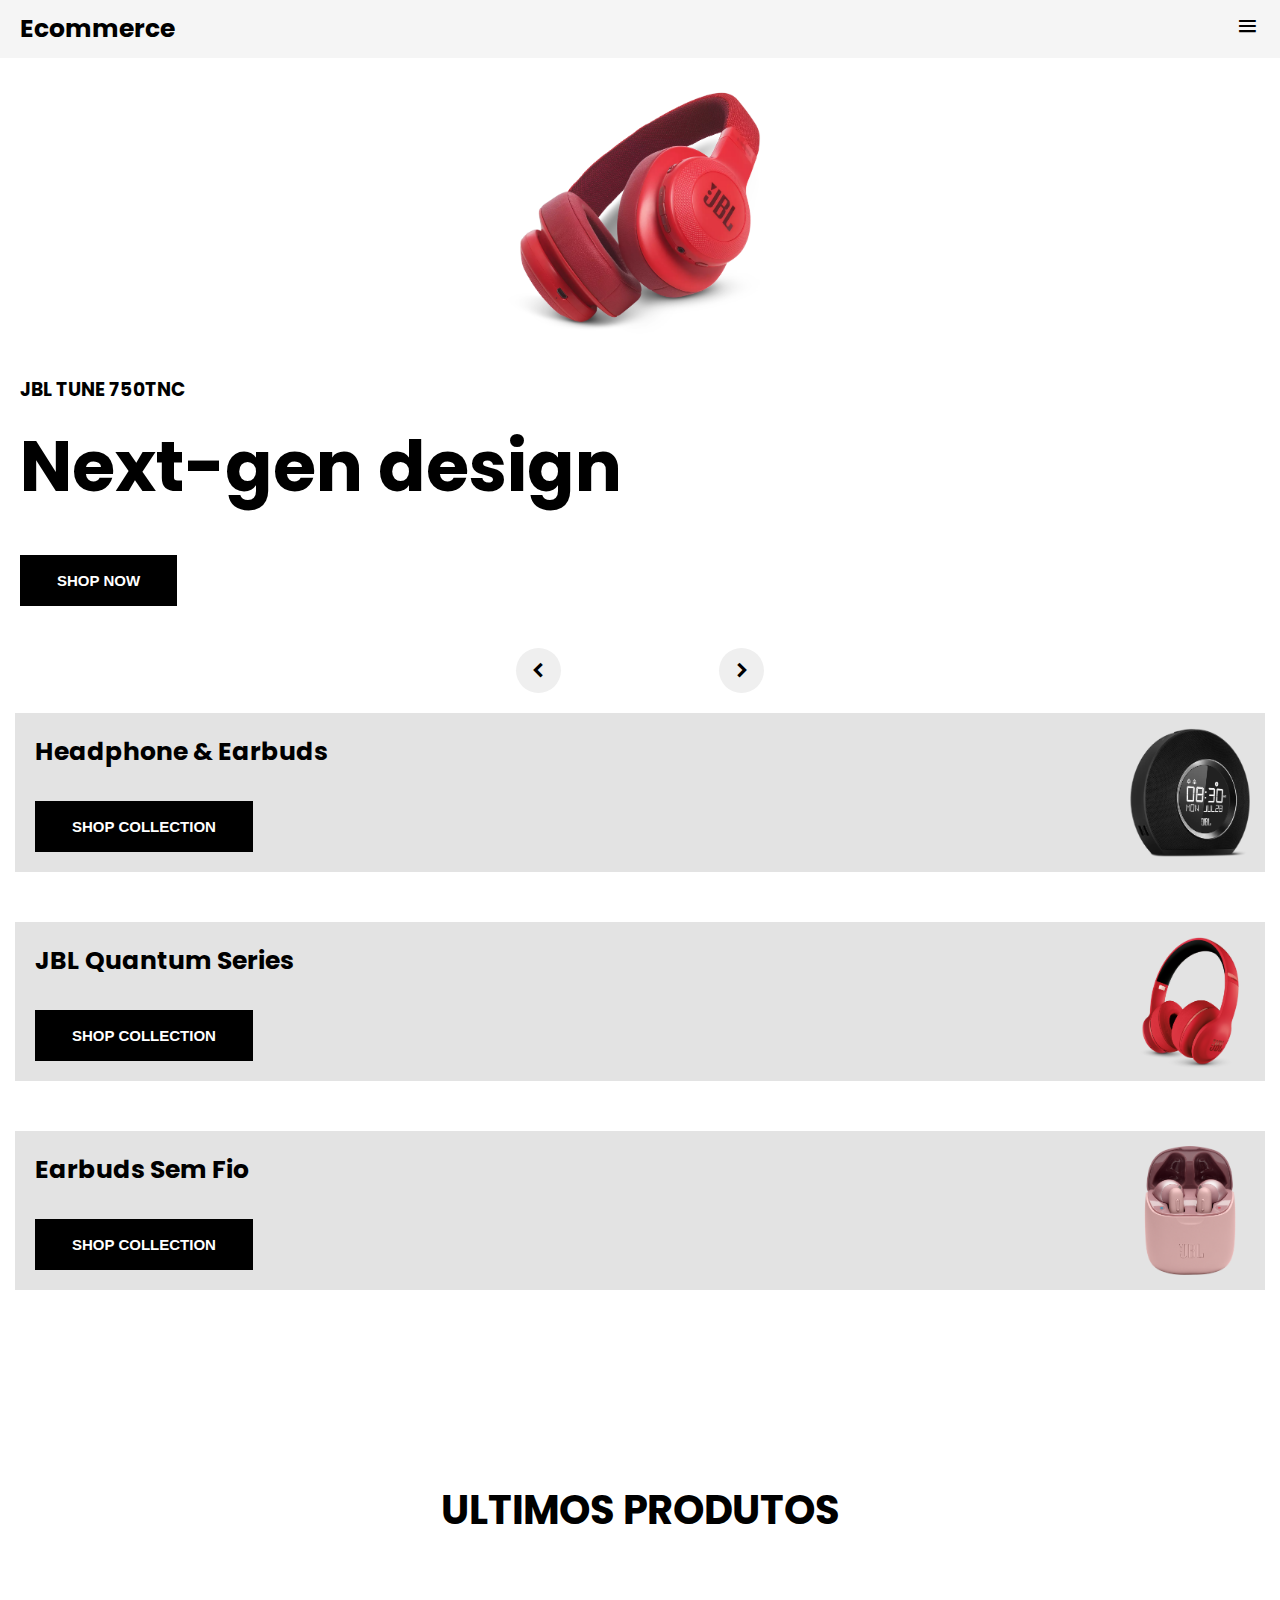
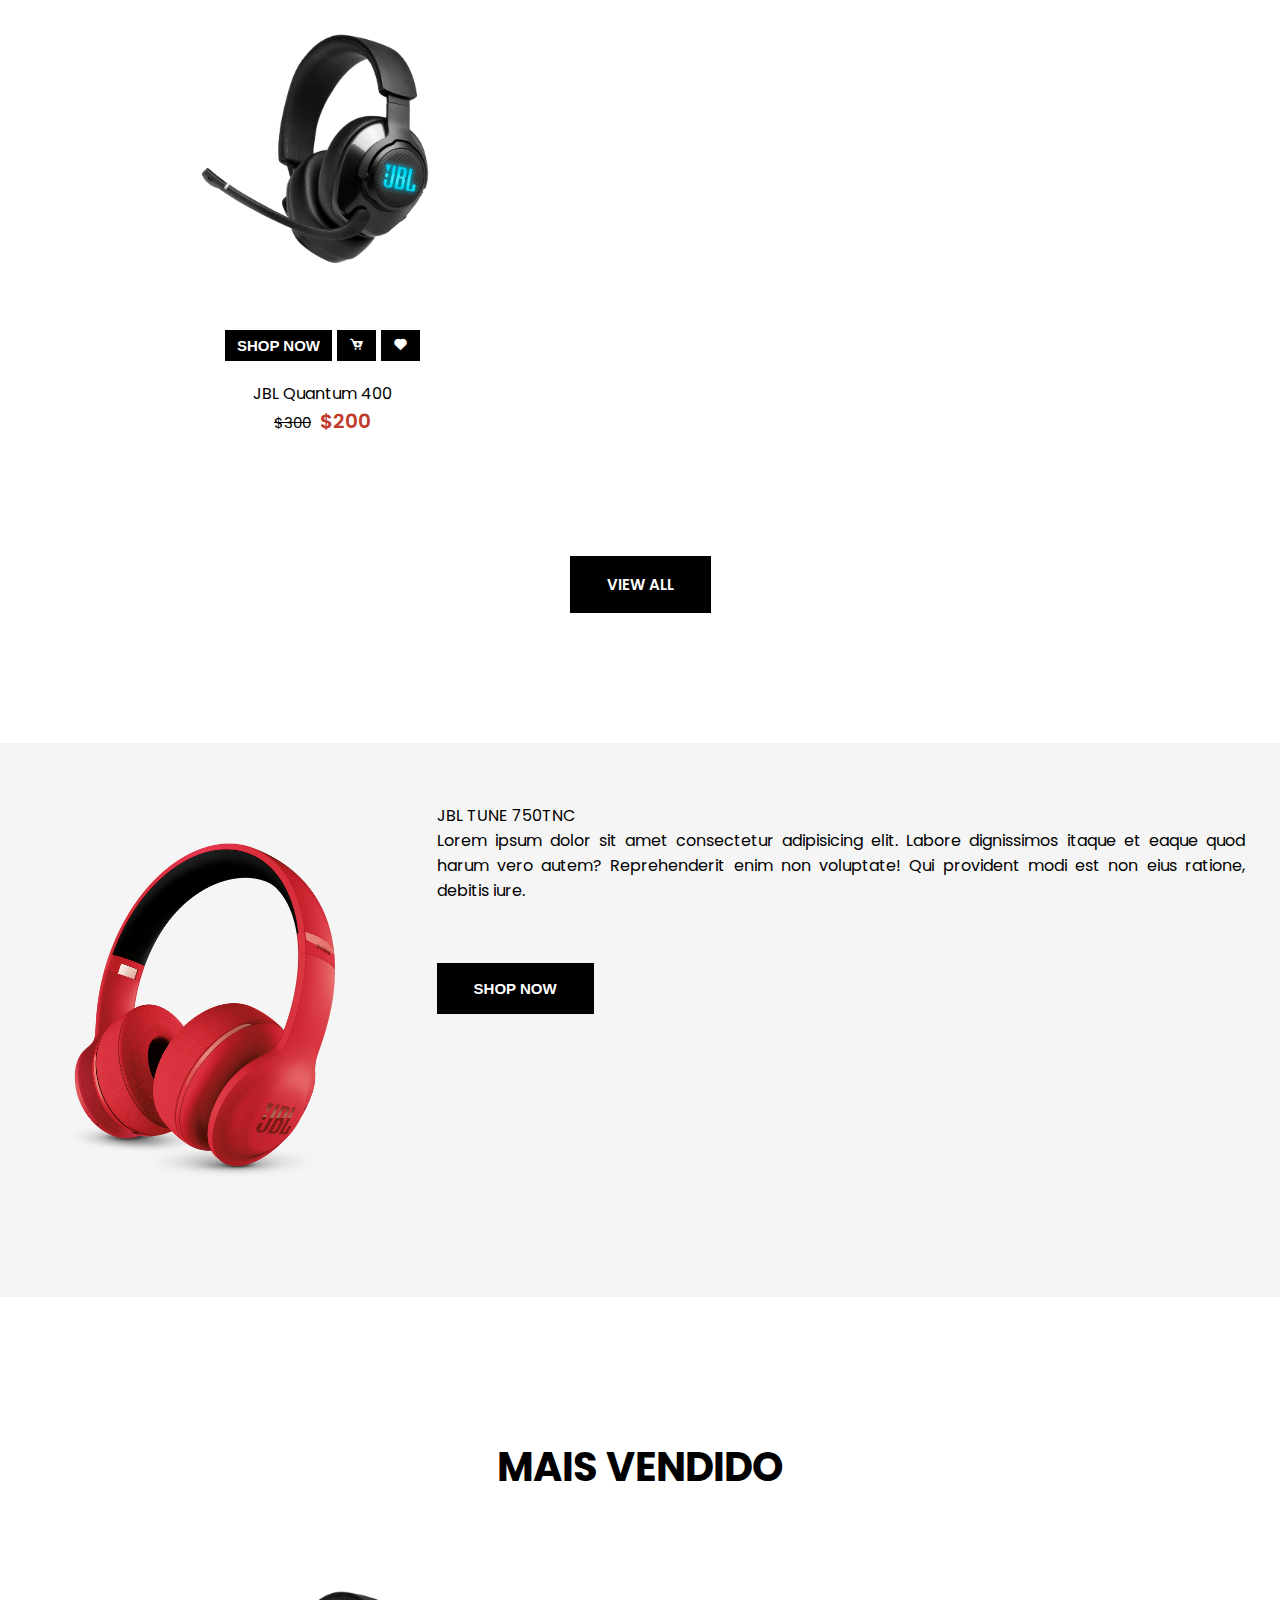
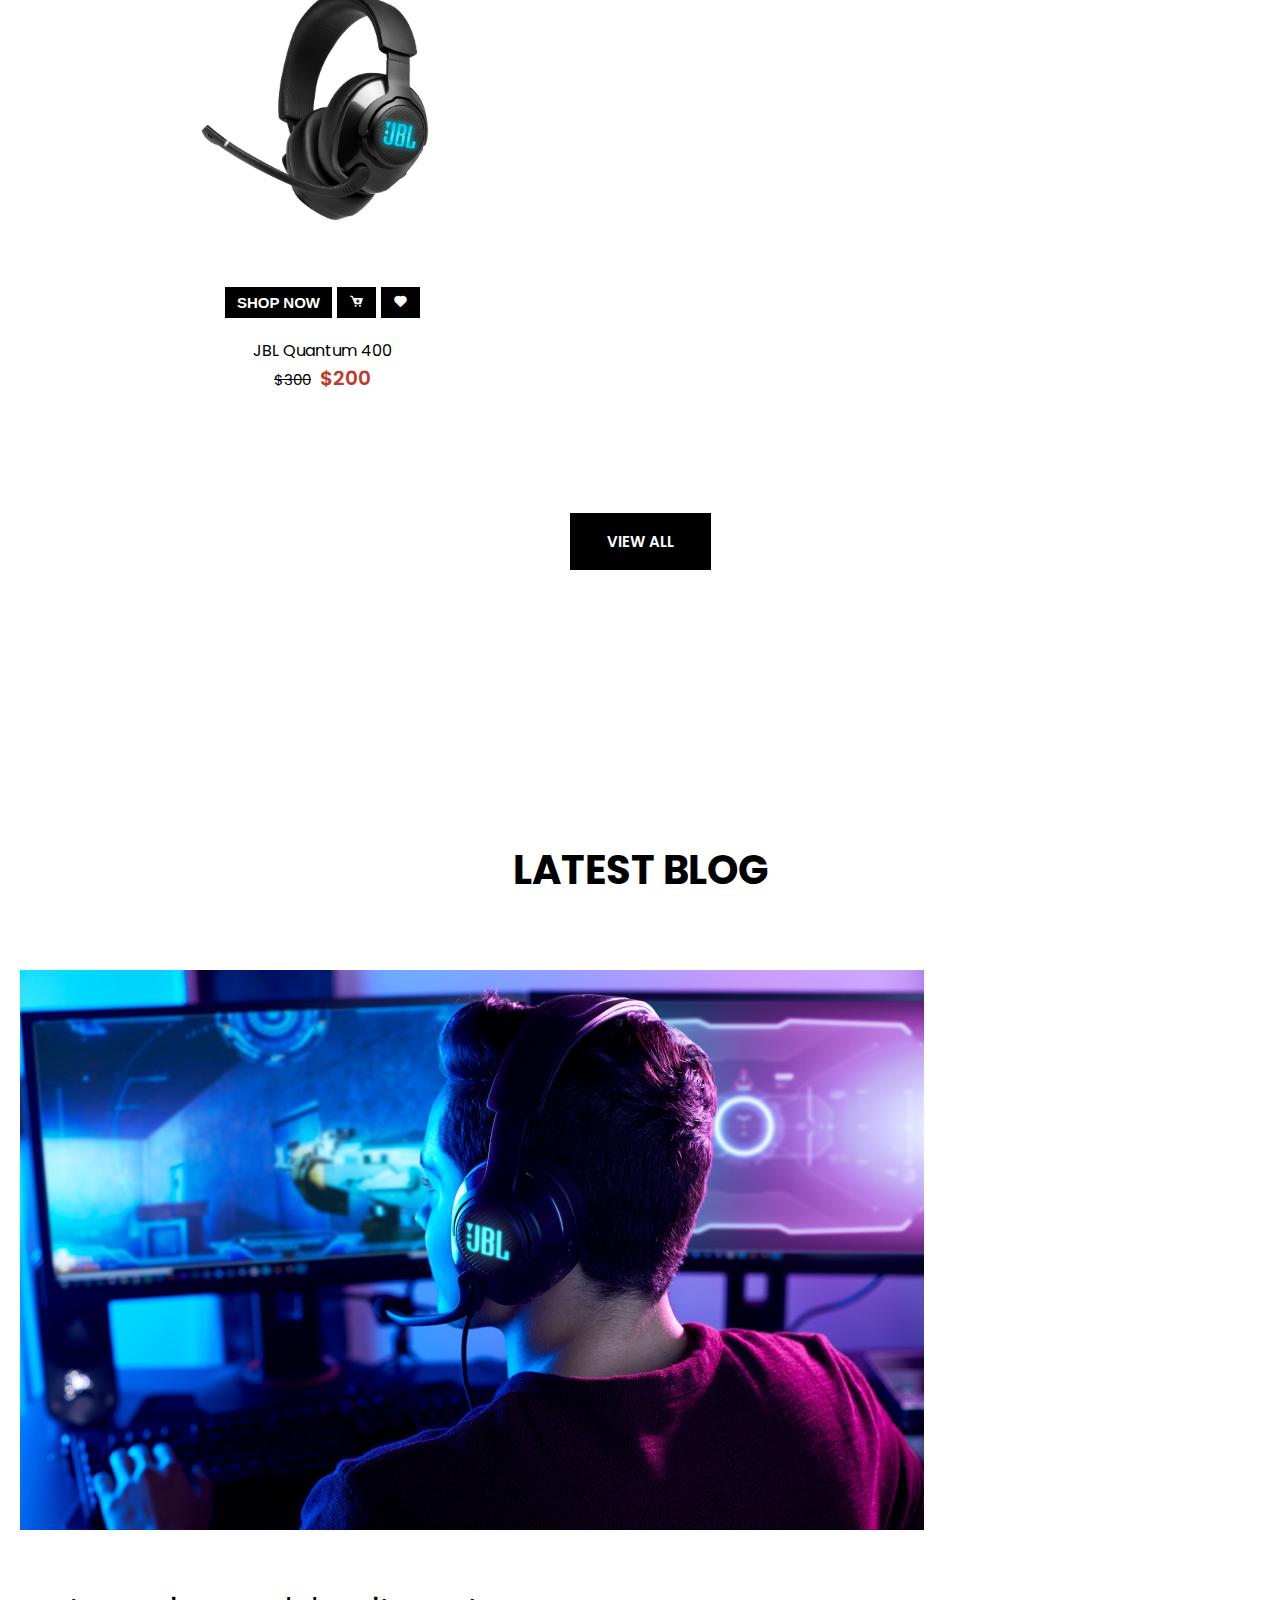
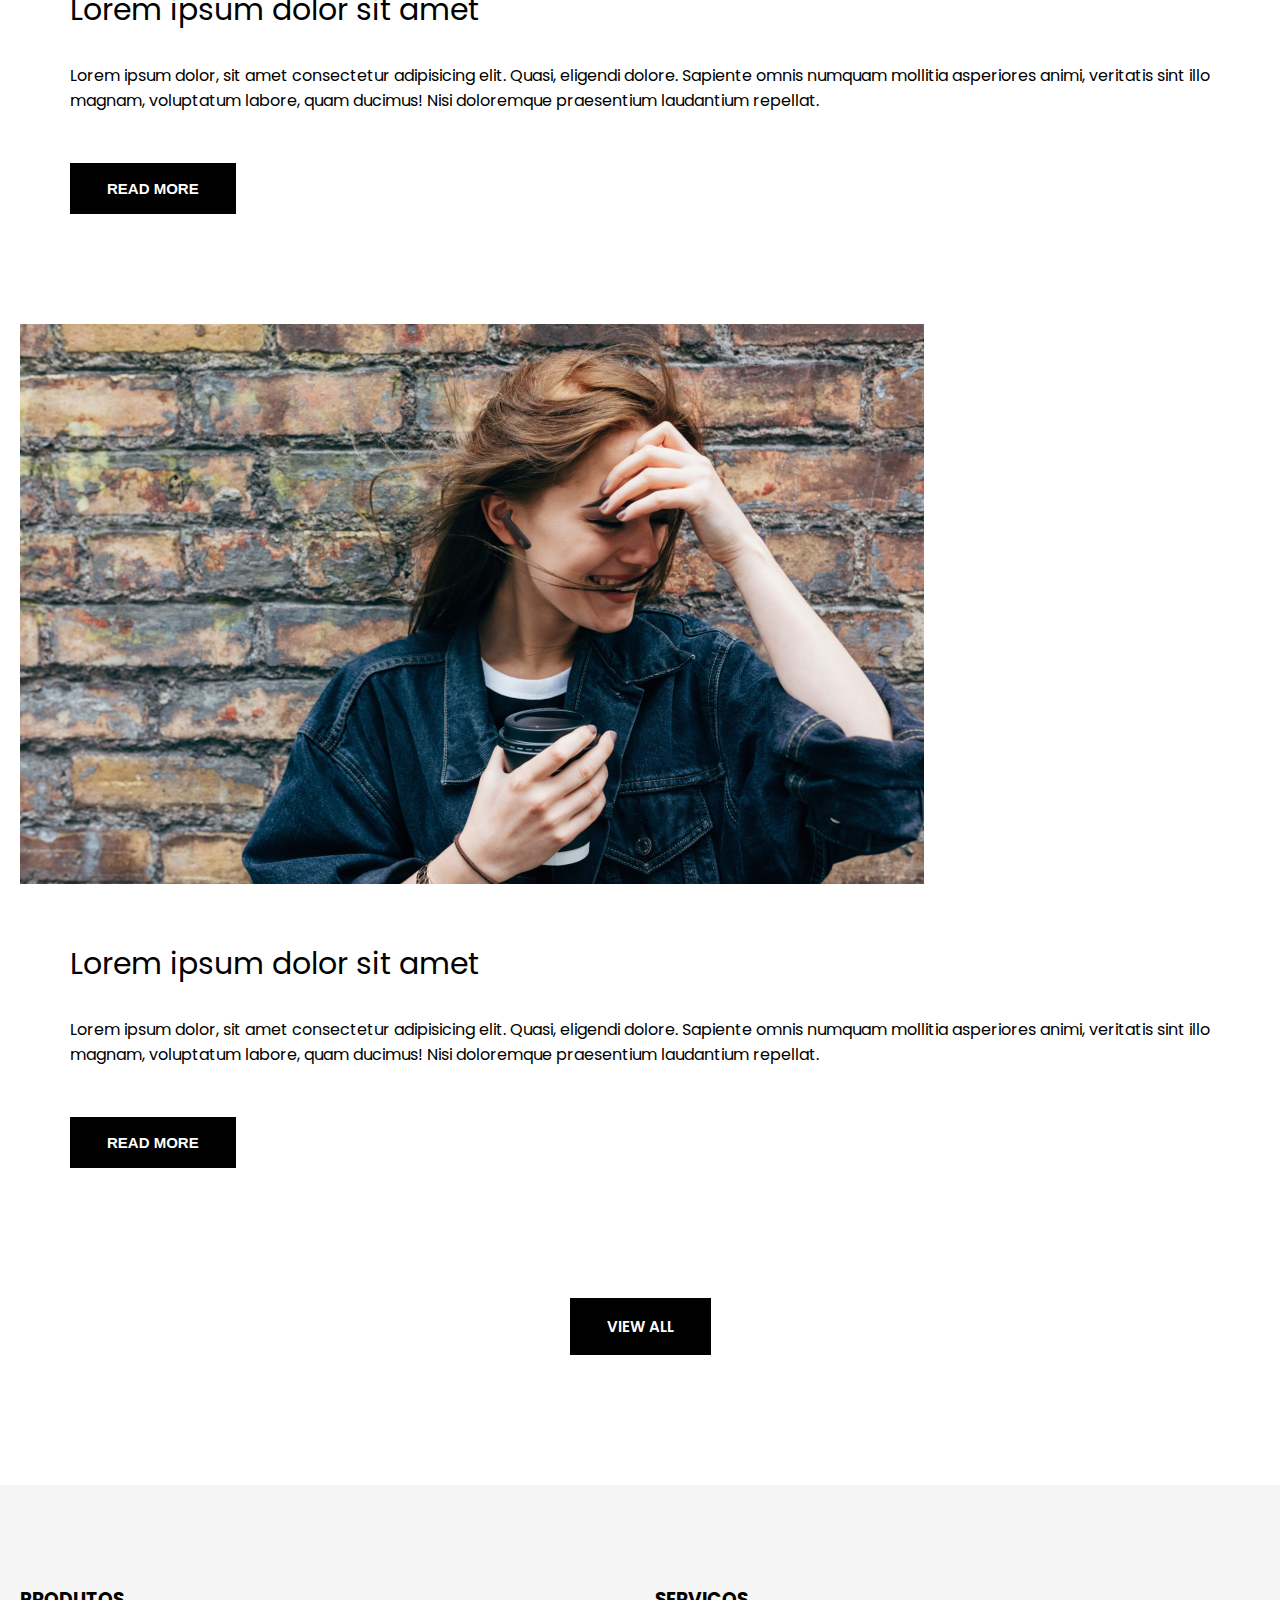
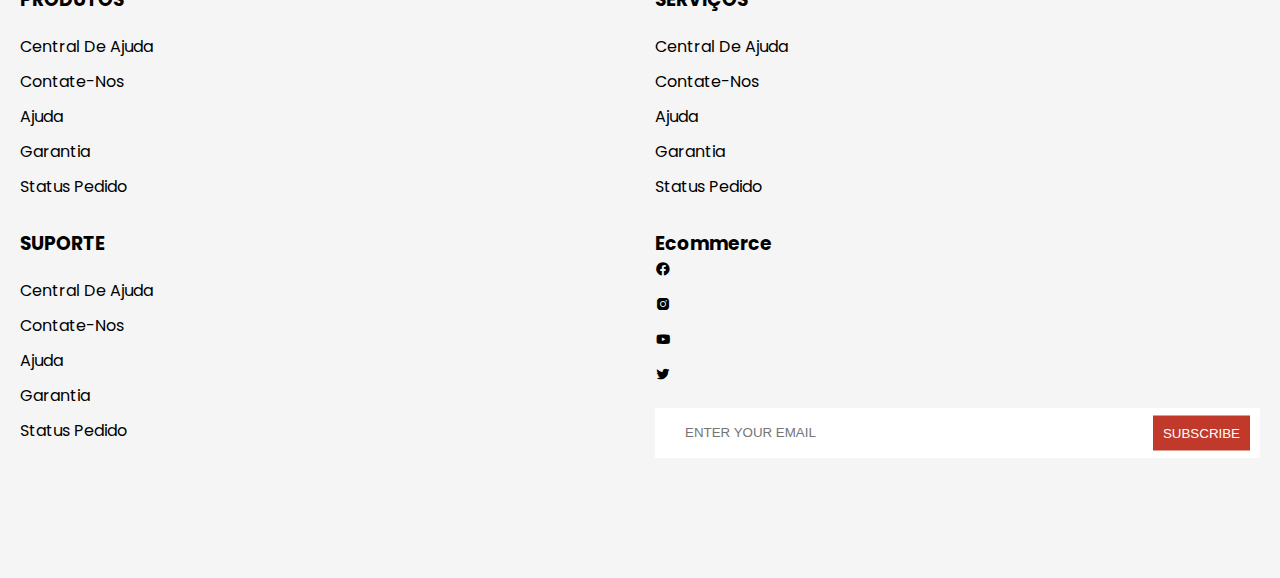
==== commit a90673a0: "add" ====
--- a/index.html
+++ b/index.html
@@ -1,488 +1,485 @@
 <!DOCTYPE html>
 <html lang="pt-br">
-  <head>
-    <meta charset="UTF-8" />
-    <meta http-equiv="X-UA-Compatible" content="IE=edge" />
-    <meta name="viewport" content="width=device-width, initial-scale=1.0" />
-    <link rel="icon" href="https://img.icons8.com/fluency/48/000000/shopping-cart.png"/>
+
+<head>
+    <meta charset="UTF-8">
+    <meta http-equiv="X-UA-Compatible" content="IE=edge">
+    <meta name="viewport" content="width=device-width, initial-scale=1.0">
+    <title>Ecommerce</title>
     <link rel="preconnect" href="https://fonts.gstatic.com">
     <link href="https://fonts.googleapis.com/css2?family=Poppins:ital,wght@0,100;0,200;0,300;0,400;0,500;0,600;0,700;0,800;0,900;1,100;1,200;1,300;1,400;1,500;1,600;1,700;1,900&display=swap" rel="stylesheet">
     <link href='https://unpkg.com/boxicons@2.0.7/css/boxicons.min.css' rel='stylesheet'>
+    <link rel="stylesheet" href="css/grid.css">
+    <link rel="stylesheet" href="css/app.css">
     <meta name="author " content="Bruno Costa Prado e Guilherme Oliveira " />
     <meta name="description" content="Ecommerce feito com HTML5, CSS3 e JavaScript"/>
-    <meta name="keywords" content="Ecommerce" />
-    <meta http-equiv="refresh " content="60 " />
-    <link rel="stylesheet" href="css/app.css" />
-    <link rel="stylesheet" href="css/grid.css" />
-    <script src="js/index.js"></script>
-    <script src="js/app.js"></script>
-
-    <title>Ecommerce</title>
-  </head>
-  <body>
+    <meta name="keywords" content="Ecommerce"/>
+    <link rel="icon" href="https://img.icons8.com/fluency/48/000000/shopping-cart.png"/>
+</head>
+
+<body>
+
     <header>
-      <div class="mobile-menu bg-segundo">
-        <a href="#" class="">Ecommerce</a
-        >
-        <span class="mb-menu-alt" id="mb-menu alt">
-          <i class="bx bx-menu"></i>
-        </span>
-        <div class="header-wrap" id="header-wrap">
-          <span class="mb-menu-alt" id="mb-menu alt">
-            <i class="bx bx-x"></i>
-          </span>
-          <div class="bg-segundo">
-            <div class="top-header docker">
-              <ul class="dividido">
-                <li><a href="#">+551140028922</a></li>
-                <li><a href="#">ecommerce@ecommerce.com</a></li>
-              </ul>
-              <ul class="dividido">
-                <li class="drop">
-                  <a href="">BR</a>
-                  <i class="bx bxs-chevron down"></i>
-                  <ul class="drop-content">
-                    <li><a href="#">VND</a></li>
-                    <li><a href="#">JPY</a></li>
-                    <li><a href="#">EUR</a></li>
-                    <li><a href="#">USD</a></li>
-                  </ul>
-                </li>
-                <li class="drop">
-                  <a href="">PORTUGUES </a>
-                  <i class="bx bxs-chevron down"></i>
-                  <ul class="drop-content">
-                    <li><a href="#">VIETINAMITA</a></li>
-                    <li><a href="#">JAPONES</a></li>
-                    <li><a href="#">FRANCES</a></li>
-                    <li><a href="#">ALEMÃO</a></li>
-                    <li><a href="#">INGLES</a></li>
-                  </ul>
-                </li>
-                <li><a href="#">RASTREIO</a></li>
-              </ul>
-            </div>
-          </div>
-          <div class="bg-principal">
-            <div class="mid-header docker"><a href="#" class="logo">Ecommerce</a></div>
-            <div class="search">
-              <input type="text" placeholder="Busca">
-              <i class='bx bx-search-alt'></i>
-          </div>
-          <ul class="user-menu">
-              <li><a href="#"><i class='bx bx-bell'></i></a></li>
-              <li><a href="#"><i class='bx bx-user-circle'></i></a></li>
-              <li><a href="#"><i class='bx bx-cart'></i></a></li>
-          </ul>
-      </div>
-  </div>
- 
-  <div class="bg-segundo">
-      <div class="bottom-header docker">
-          <ul class="main-menu">
-              <li><a href="#">Inicio</a></li>
-              <li class="mega-dro">
-                  <a href="./produtos.html">Loja<i class='bx bxs-chevron-down'></i></a>
-                  <div class="mega-content">
-                      <div class="row">
-                          <div class="col-3 col-md-12">
-                              <div class="box">
-                                  <h3>Categorias</h3>
-                                  <ul>
+            <div class="mobile-menu bg-segundo">
+            <a href="#" class="mb-logo">Ecommerce</a>
+            <span class="mb-menu-alt" id="mb-menu-alt">
+                <i class='bx bx-menu'></i>
+            </span>
+        </div>
+                <div class="header-wrapper" id="header-wrapper">
+            <span class="mb-menu-alt mb-menu-close" id="mb-menu-close">
+                <i class='bx bx-x'></i>
+            </span>
+            <div class="bg-segundo">
+                <div class="top-header docker">
+                    <ul class="dividido">
+                        <li>
+                            <a href="#">+551140028922</a>
+                        </li>
+                        <li>
+                            <a href="#">ecommerce@ecommerce.com</a>
+                        </li>
+                    </ul>
+                    <ul class="dividido">
+                        <li class="drop">
+                            <a href="">BR</a>
+                            <i class='bx bxs-chevron-down'></i>
+                            <ul class="drop-content">
+                                <li><a href="#">VND</a></li>
+                                <li><a href="#">JPY</a></li>
+                                <li><a href="#">EUR</a></li>
+                            </ul>
+                        </li>
+                        <li class="drop">
+                            <a href="">PORTUGUES</a>
+                            <i class='bx bxs-chevron-down'></i>
+                            <ul class="drop-content">
+                                <li><a href="#">VIETINAMITA</a></li>
+                                <li><a href="#">JAPONES</a></li>
+                                <li><a href="#">FRANCES</a></li>
+                                <li><a href="#">ALEMÃO</a></li>
+                                <li><a href="#">INGLES</a></li>
+                            </ul>
+                        </li>
+                        <li><a href="#">RASTREIO</a></li>
+                    </ul>
+                </div>
+            </div>
+            <div class="bg-main">
+                <div class="mid-header docker">
+                    <a href="#" class="logo">Ecommerce</a>
+                    <div class="search">
+                        <input type="text" placeholder="Search">
+                        <i class='bx bx-search-alt'></i>
+                    </div>
+                    <ul class="user-menu">
+                        <li><a href="#"><i class='bx bx-bell'></i></a></li>
+                        <li><a href="#"><i class='bx bx-user-circle'></i></a></li>
+                        <li><a href="#"><i class='bx bx-cart'></i></a></li>
+                    </ul>
+                </div>
+            </div>
+            <div class="bg-segundo">
+                <div class="bottom-header docker">
+                    <ul class="main-menu">
+                        <li><a href="#">home</a></li>
+                        <li class="mega-drop">
+                            <a href="produtos.html">Comprar<i class='bx bxs-chevron-down'></i></a>
+                            <div class="mega-content">
+                                <div class="row">
+                                    <div class="col-3 col-md-12">
+                                        <div class="box">
+                                            <h3>Categorias</h3>
+                                            <ul>
+                                                <li><a href="#">Sem fio</a></li>
+                                                <li><a href="#">fones sem fio</a></li>
+                                                <li><a href="#">Fone de ouvido protegido</a></li>
+                                                <li><a href="#">fone de ouvido esportivo</a></li>
+                                            </ul>
+                                        </div>
+                                    </div>
+                                    <div class="col-3 col-md-12">
+                                        <div class="box">
+                                            <h3>Categorias</h3>
+                                            <ul>
+                                                <li><a href="#">Sem fio</a></li>
+                                                <li><a href="#">fones sem fio</a></li>
+                                                <li><a href="#">Fone de ouvido protegido</a></li>
+                                                <li><a href="#">fone de ouvido esportivo</a></li>
+                                            </ul>
+                                        </div>
+                                    </div>
+                                    <div class="col-3 col-md-12">
+                                        <div class="box">
+                                            <h3>Categorias</h3>
+                                            <ul>
                                     <li><a href="#">Sem fio</a></li>
                                     <li><a href="#">fones sem fio</a></li>
                                     <li><a href="#">Fone de ouvido protegido</a></li>
                                     <li><a href="#">fone de ouvido esportivo</a></li>
-                                  </ul>
-                              </div>
-                          </div>
-                          <div class="col-3 col-md-12">
-                              <div class="box">
-                                  <h3>Categorias</h3>
-                                  <ul>
-                                    <li><a href="#">Sem fio</a></li>
-                                    <li><a href="#">fones sem fio</a></li>
-                                    <li><a href="#">Fone de ouvido protegido</a></li>
-                                    <li><a href="#">fone de ouvido esportivo</a></li>
-                                  </ul>
-                              </div>
-                          </div>
-                          <div class="col-3 col-md-12">
-                              <div class="box">
-                                  <h3>Categorias</h3>
-                                  <ul>
-                                    <li><a href="#">Sem fio</a></li>
-                                    <li><a href="#">fones sem fio</a></li>
-                                    <li><a href="#">Fone de ouvido protegido</a></li>
-                                    <li><a href="#">fone de ouvido esportivo</a></li>
-                                  </ul>
-                              </div>
-                          </div>
-                          <div class="col-3 col-md-12">
-                              <div class="box">
-                                  <h3>Categorias</h3>
-                                  <ul>
-                                      <li><a href="#">Sem fio</a></li>
-                                      <li><a href="#">fones sem fio</a></li>
-                                      <li><a href="#">Fone de ouvido protegido</a></li>
-                                      <li><a href="#">fone de ouvido esportivo</a></li>
-                                  </ul>
-                              </div>
-                          </div>
-                      </div>
-                      <div class="row img-row">
-                          <div class="col-3">
-                              <div class="box">
-                                  <img src="/imagens/kisspng-beats-electronics-headphones-apple-beats-studio-red-headphones.png" alt="">
-                              </div>
-                          </div>
-                          <div class="col-3">
-                              <div class="box">
-                                  <img src="/imagens/JBL_TUNE220TWS_ProductImage_Pink_ChargingCaseOpen.jpg" alt="">
-                              </div>
-                          </div>
-                          <div class="col-3">
-                              <div class="box">
-                                  <img src="/imagens/JBL_JR 310BT_Product Image_Hero_Skyblue.png" alt="">
-                              </div>
-                          </div>
-                          <div class="col-3">
-                              <div class="box">
-                                  <img src="/imagens/JBLHorizon_001_dvHAMaster.jpg" alt="">
-          </div>
-        </div>
-      </div>
-      </div>
-      </li>
-      <li><a href="#">blog</a></li>
-      <li><a href="#">Contato</li>
-        </ul>
-        </div>
-        </div>
+                                            </ul>
+                                        </div>
+                                    </div>
+                                    <div class="col-3 col-md-12">
+                                        <div class="box">
+                                            <h3>Categorias</h3>
+                                            <ul>
+                                                <li><a href="#">Sem fio</a></li>
+                                                <li><a href="#">fones sem fio</a></li>
+                                                <li><a href="#">Fone de ouvido protegido</a></li>
+                                                <li><a href="#">fone de ouvido esportivo</a></li>
+                                            </ul>
+                                        </div>
+                                    </div>
+                                </div>
+                                <div class="row img-row">
+                                    <div class="col-3">
+                                        <div class="box">
+                                            <img src="imagens/kisspng-beats-electronics-headphones-apple-beats-studio-red-headphones.png" alt="">
+                                        </div>
+                                    </div>
+                                    <div class="col-3">
+                                        <div class="box">
+                                            <img src="imagens/JBL_TUNE220TWS_ProductImage_Pink_ChargingCaseOpen.png" alt="">
+                                        </div>
+                                    </div>
+                                    <div class="col-3">
+                                        <div class="box">
+                                            <img src="imagens/JBL_JR 310BT_Product Image_Hero_Skyblue.png" alt="">
+                                        </div>
+                                    </div>
+                                    <div class="col-3">
+                                        <div class="box">
+                                            <img src="imagens/JBLHorizon_001_dvHAMaster.png" alt="">
+                                        </div>
+                                    </div>
+                                </div>
+                            </div>
+                        </li>
+                        <li><a href="#">blog</a></li>
+                        <li><a href="#">contato</a></li>
+                    </ul>
+                </div>
+            </div>
         </div>
     </header>
+
     <div class="hero">
-      <div class="slider">
-          <div class="docker">
-              
-              <div class="slide active">
-                  <div class="info">
-                      <div class="info-content">
-                          <h3 class="top-down">
-                              JBL TUNE 750TNC
-                          </h3>
-                          <h2 class="top-down trans-delay-0-2">
-                              Next-gen design
-                          </h2>
-                          <p class="top-down trans-delay-0-4">
-                              Lorem ipsum dolor sit amet consectetur adipisicing elit. Obcaecati dolor commodi dignissimos culpa, eaque eos necessitatibus possimus veniam, cupiditate rerum deleniti? Libero, ducimus error? Beatae velit dolore sint explicabo! Fugit.
-                          </p>
-                          <div class="top-down trans-delay-0-6">
-                              <button class="btn-flat btn-hover">
-                                  <span>Compre agora</span>
-                              </button>
-                          </div>
-                      </div>
-                  </div>
-                  <div class="img top-down">
-                      <img src="/imagens/JBL_E55BT_KEY_RED_6063_FS_x1-1605x1605px.png" alt="">
-                  </div>
-              </div>
-              
-              <div class="slide">
-                  <div class="info">
-                      <div class="info-content">
-                          <h3 class="top-down">
-                              JBL Quantum ONE
-                          </h3>
-                          <h2 class="top-down trans-delay-0-2">
-                              Ipsum dolor
-                          </h2>
-                          <p class="top-down trans-delay-0-4">
-                              Lorem ipsum dolor sit amet consectetur adipisicing elit. A optio, voluptatum aperiam nobis quis maxime corporis porro alias soluta sunt quae consectetur aliquid blanditiis perspiciatis labore cumque, ullam, quam eligendi!
-                          </p>
-                          <div class="top-down trans-delay-0-6">
-                              <button class="btn-flat btn-hover">
-                                  <span>Compre agora</span>
-                              </button>
-                          </div>
-                      </div>
-                  </div>
-                  <div class="img right-left">
-                      <img src="imagens/JBL E55BT black.webp" alt="">
-                  </div>
-              </div>
-              
-              <div class="slide">
-                  <div class="info">
-                      <div class="info-content">
-                          <h3 class="top-down">
-                              JBL JR 310BT
-                          </h3>
-                          <h2 class="top-down trans-delay-0-2">
-                              Consectetur Elit
-                          </h2>
-                          <p class="top-down trans-delay-0-4">
-                              Lorem ipsum dolor, sit amet consectetur adipisicing elit. Explicabo aut fugiat, libero magnam nemo inventore in tempora beatae officiis temporibus odit deserunt molestiae amet quam, asperiores, iure recusandae nulla labore!
-                          </p>
-                          <div class="top-down trans-delay-0-6">
-                              <button class="btn-flat btn-hover">
-                                  <span>Compre agora</span>
-                              </button>
-                          </div>
-                      </div>
-                  </div>
-                  <div class="img left-right">
-                      <img src="imagens/JBL_JR 310BT_Product Image_Hero_Skyblue.png" alt="">
-                  </div>
-              </div>
-             
-          </div>
-          
-          <button class="slide-controll slide-next">
-              <i class='bx bxs-chevron-right'></i>
-          </button>
-          <button class="slide-controll slide-prev">
-              <i class='bx bxs-chevron-left'></i>
-          </button>
-      </div>
-  </div>
-
-  <div class="promocao">
-      <div class="row">
-          <div class="col-4 col-md-12 col-sm-12">
-              <div class="promocao-box">
-                  <div class="text">
-                      <h3>Fones & Fones sem fio</h3>
-                      <button class="btn-flat btn-hover"><span>Coleção da loja</span></button>
-                  </div>
-                  <img src="imagens/JBLHorizon_001_dvHAMaster.jpg" alt="">
-              </div>
-          </div>
-          <div class="col-4 col-md-12 col-sm-12">
-              <div class="promocao-box">
-                  <div class="text">
-                      <h3>Série Quântica JBL</h3>
-                      <button class="btn-flat btn-hover"><span>Coleção da loja</span></button>
-                  </div>
-                  <img src="imagens/kisspng-beats-electronics-headphones-apple-beats-studio-red-headphones.png" alt="">
-              </div>
-          </div>
-          <div class="col-4 col-md-12 col-sm-12">
-              <div class="promocao-box">
-                  <div class="text">
-                      <h3>Fones de ouvido sem fio verdadeiros</h3>
-                      <button class="btn-flat btn-hover"><span>Coleção da loja</span></button>
-                  </div>
-                  <img src="imagens/JBL_TUNE220TWS_ProductImage_Pink_ChargingCaseOpen.png"" alt="">
-              </div>
-          </div>
-      </div>
-  </div>
- 
-  <div class="section">
-      <div class="docker">
-          <div class="section-header">
-              <h2>Produtos mais recente</h2>
-          </div>
-          <div class="row" id="latest-produtos">
-              <div class="col-3 col-md-6 col-sm-12">
-                  <div class="produto-card">
-                      <div class="produto-card-img">
-                          <img src="./imagens/JBL_Quantum_400_Product Image_Hero 02.webp" alt="">
-                          <img src="imagens/JBL_Quantum_400_Product Image_Hero 02.webp" alt="">
-                      </div>
-                      <div class="produto-card-info">
-                          <div class="product-btn">
-                              <button class="btn-flat btn-hover btn-shop-now">Compre agora</button>
-                              <button class="btn-flat btn-hover btn-cart-add">
-                                  <i class='bx bxs-cart-add'></i>
-                              </button>
-                              <button class="btn-flat btn-hover btn-cart-add">
-                                  <i class='bx bxs-heart'></i>
-                              </button>
-                          </div>
-                          <div class="produto-card-name">
-                              JBL Quantum 400
-                          </div>
-                          <div class="produto-card-price">
-                              <span><del>$300</del></span>
-                              <span class="curr-price">$200</span>
-                          </div>
-                      </div>
-                  </div>
-              </div>
-          </div>
-          <div class="section-footer">
-              <a href="./produtos.html" class="btn-flat btn-hover">ver tudo</a>
-          </div>
-      </div>
-  </div>
- 
-  <div class="bg-segundo">
-      <div class="section docker">
-          <div class="row">
-              <div class="col-4 col-md-4">
-                  <div class="sp-item-img">
-                      <img src="imagens/kisspng-beats-electronics-headphones-apple-beats-studio-red-headphones.png" alt="">
-                  </div>
-              </div>
-              <div class="col-7 col-md-8">
-                  <div class="sp-item-info">
-                      <div class="sp-item-name">JBL TUNE 750TNC</div>
-                      <p class="sp-item-description">
-                          Lorem ipsum dolor sit amet consectetur adipisicing elit. Labore dignissimos itaque et eaque quod harum vero autem? Reprehenderit enim non voluptate! Qui provident modi est non eius ratione, debitis iure.
-                      </p>
-                      <button class="btn-flat btn-hover">Compre agora</button>
-                  </div>
-              </div>
-          </div>
-      </div>
-  </div>
- 
-  <div class="section">
-      <div class="docker">
-          <div class="section-header">
-              <h2>Mais vendidos</h2>
-          </div>
-          <div class="row" id="best-produtos">
-              <div class="col-3 col-md-6 col-sm-12">
-                  <div class="produto-card">
-                      <div class="produto-card-img">
-                          <img src="imagens/JBL_Quantum_400_Product Image_Hero 02.webp" alt="">
-                          <img src="imagens/JBL_Quantum_400_Product Image_Hero 02.webp" alt="">
-                      </div>
-                      <div class="produto-card-info">
-                          <div class="produto-btn">
-                              <button class="btn-flat btn-hover btn-shop-now">Compre agora</button>
-                              <button class="btn-flat btn-hover btn-cart-add">
-                                  <i class='bx bxs-cart-add'></i>
-                              </button>
-                              <button class="btn-flat btn-hover btn-cart-add">
-                                  <i class='bx bxs-heart'></i>
-                              </button>
-                          </div>
-                          <div class="produto-card-name">
-                              JBL Quantum 400
-                          </div>
-                          <div class="produto-card-price">
-                              <span><del>$300</del></span>
-                              <span class="curr-price">$200</span>
-                          </div>
-                      </div>
-                  </div>
-              </div>
-          </div>
-          <div class="section-footer">
-              <a href="./produtos.html" class="btn-flat btn-hover">ver mais</a>
-          </div>
-      </div>
-  </div>
-  
-  <div class="section">
-      <div class="docker">
-          <div class="section-header">
-              <h2>blog mais recente</h2>
-          </div>
-          <div class="blog">
-              <div class="blog-img">
-                  <img src="imagens/JBL_Quantum400_Lifestyle1.png" alt="">
-              </div>
-              <div class="blog-info">
-                  <div class="blog-title">
-                      Lorem ipsum dolor sit amet
-                  </div>
-                  <div class="blog-preview">
-                      Lorem ipsum dolor, sit amet consectetur adipisicing elit. Quasi, eligendi dolore. Sapiente omnis numquam mollitia asperiores animi, veritatis sint illo magnam, voluptatum labore, quam ducimus! Nisi doloremque praesentium laudantium repellat.
-                  </div>
-                  <button class="btn-flat btn-hover">Ler mais</button>
-              </div>
-          </div>
-          <div class="blog row-revere">
-              <div class="blog-img">
-                  <img src="imagens/JBL_Tune_125TWS_Lifestyle2.png" alt="">
-              </div>
-              <div class="blog-info">
-                  <div class="blog-title">
-                      Lorem ipsum dolor sit amet
-                  </div>
-                  <div class="blog-preview">
-                      Lorem ipsum dolor, sit amet consectetur adipisicing elit. Quasi, eligendi dolore. Sapiente omnis numquam mollitia asperiores animi, veritatis sint illo magnam, voluptatum labore, quam ducimus! Nisi doloremque praesentium laudantium repellat.
-                  </div>
-                  <button class="btn-flat btn-hover">ler mais</button>
-              </div>
-          </div>
-          <div class="section-footer">
-              <a href="#" class="btn-flat btn-hover">ver tudo</a>
-          </div>
-      </div>
-  </div>
- 
-  <footer class="bg-segundo">
-      <div class="docker">
-          <div class="row">
-              <div class="col-3 col-md-6">
-                  <h3 class="footer-head">Produtos</h3>
-                  <ul class="menu">
-                      <li><a href="#">Centro ajuda</a></li>
-                      <li><a href="#">Entre em contato</a></li>
-                      <li><a href="#">ajuda do produto</a></li>
-                      <li><a href="#">Garantia</a></li>
-                      <li><a href="#">status de pedido</a></li>
-                  </ul>
-              </div>
-              <div class="col-3 col-md-6">
-                  <h3 class="footer-head">serviços</h3>
-                  <ul class="menu">
-                    <li><a href="#">Centro ajuda</a></li>
-                      <li><a href="#">Entre em contato</a></li>
-                      <li><a href="#">ajuda do produto</a></li>
-                      <li><a href="#">Garantia</a></li>
-                      <li><a href="#">status de pedido</a></li>
-                  </ul>
-              </div>
-              <div class="col-3 col-md-6">
-                  <h3 class="footer-head">Apoio</h3>
-                  <ul class="menu">
-                    <li><a href="#">Centro ajuda</a></li>
-                    <li><a href="#">Entre em contato</a></li>
-                    <li><a href="#">Ajuda do produto</a></li>
-                    <li><a href="#">Garantia</a></li>
-                    <li><a href="#">Status de pedido</a></li>
-                  </ul>
-              </div>
-              <div class="col-3 col-md-6 col-sm-12">
-                  <div class="contact">
-                      <h3 class="contact-header">
-                        ecommerce
-                      </h3>
-                      <ul class="contact-socials">
-                          <li><a href="#">
-                                  <i class='bx bxl-facebook-circle'></i>
-                              </a></li>
-                          <li><a href="#">
-                                  <i class='bx bxl-instagram-alt'></i>
-                              </a></li>
-                          <li><a href="#">
-                                  <i class='bx bxl-youtube'></i>
-                              </a></li>
-                          <li><a href="#">
-                                  <i class='bx bxl-twitter'></i>
-                              </a></li>
-                      </ul>
-                  </div>
-                  <div class="subscribe">
-                      <input type="email" placeholder="Digite seu E-MAIL">
-                      <button>inscrever-se</button>
-                  </div>
-              </div>
-          </div>
-      </div>
-  </footer>
-  
-  <script src="./js/app.js"></script>
-  <script src="./js/index.js"></script>
-
-
-  </body>
-</html>
+        <div class="slider">
+            <div class="docker">
+                <div class="slide active">
+                    <div class="info">
+                        <div class="info-content">
+                            <h3 class="top-down">
+                                JBL TUNE 750TNC
+                            </h3>
+                            <h2 class="top-down trans-delay-0-2">
+                                Next-gen design
+                            </h2>
+                            <p class="top-down trans-delay-0-4">
+                                Lorem ipsum dolor sit amet consectetur adipisicing elit. Obcaecati dolor commodi dignissimos culpa, eaque eos necessitatibus possimus veniam, cupiditate rerum deleniti? Libero, ducimus error? Beatae velit dolore sint explicabo! Fugit.
+                            </p>
+                            <div class="top-down trans-delay-0-6">
+                                <button class="btn-flat btn-hover">
+                                    <span>shop now</span>
+                                </button>
+                            </div>
+                        </div>
+                    </div>
+                    <div class="img top-down">
+                        <img src="imagens/JBL_E55BT_KEY_RED_6063_FS_x1-1605x1605px.webp" alt="">
+                    </div>
+                </div>
+                <div class="slide">
+                    <div class="info">
+                        <div class="info-content">
+                            <h3 class="top-down">
+                                JBL Quantum ONE
+                            </h3>
+                            <h2 class="top-down trans-delay-0-2">
+                                Ipsum dolor
+                            </h2>
+                            <p class="top-down trans-delay-0-4">
+                                Lorem ipsum dolor sit amet consectetur adipisicing elit. A optio, voluptatum aperiam nobis quis maxime corporis porro alias soluta sunt quae consectetur aliquid blanditiis perspiciatis labore cumque, ullam, quam eligendi!
+                            </p>
+                            <div class="top-down trans-delay-0-6">
+                                <button class="btn-flat btn-hover">
+                                    <span>shop now</span>
+                                </button>
+                            </div>
+                        </div>
+                    </div>
+                    <div class="img right-left">
+                        <img src="imagens/JBL_E55BT_KEY_BLACK_6175_FS_x1-1605x1605px.png" alt="">
+                    </div>
+                </div>
+                <div class="slide">
+                    <div class="info">
+                        <div class="info-content">
+                            <h3 class="top-down">
+                                JBL JR 310BT
+                            </h3>
+                            <h2 class="top-down trans-delay-0-2">
+                                Consectetur Elit
+                            </h2>
+                            <p class="top-down trans-delay-0-4">
+                                Lorem ipsum dolor, sit amet consectetur adipisicing elit. Explicabo aut fugiat, libero magnam nemo inventore in tempora beatae officiis temporibus odit deserunt molestiae amet quam, asperiores, iure recusandae nulla labore!
+                            </p>
+                            <div class="top-down trans-delay-0-6">
+                                <button class="btn-flat btn-hover">
+                                    <span>shop now</span>
+                                </button>
+                            </div>
+                        </div>
+                    </div>
+                    <div class="img left-right">
+                        <img src="imagens/JBL_JR 310BT_Product Image_Hero_Skyblue.png" alt="">
+                    </div>
+                </div>
+            </div>
+            <button class="slide-controll slide-next">
+                <i class='bx bxs-chevron-right'></i>
+            </button>
+            <button class="slide-controll slide-prev">
+                <i class='bx bxs-chevron-left'></i>
+            </button>
+        </div>
+    </div>
+
+    <div class="promocao">
+        <div class="row">
+            <div class="col-4 col-md-12 col-sm-12">
+                <div class="promocao-box">
+                    <div class="text">
+                        <h3>Headphone & Earbuds</h3>
+                        <button class="btn-flat btn-hover"><span>shop collection</span></button>
+                    </div>
+                    <img src="imagens/JBLHorizon_001_dvHAMaster.png" alt="">
+                </div>
+            </div>
+            <div class="col-4 col-md-12 col-sm-12">
+                <div class="promocao-box">
+                    <div class="text">
+                        <h3>JBL Quantum Series</h3>
+                        <button class="btn-flat btn-hover"><span>shop collection</span></button>
+                    </div>
+                    <img src="imagens/kisspng-beats-electronics-headphones-apple-beats-studio-red-headphones.png" alt="">
+                </div>
+            </div>
+            <div class="col-4 col-md-12 col-sm-12">
+                <div class="promocao-box">
+                    <div class="text">
+                        <h3>Earbuds Sem Fio</h3>
+                        <button class="btn-flat btn-hover"><span>shop collection</span></button>
+                    </div>
+                    <img src="imagens/JBL_TUNE220TWS_ProductImage_Pink_ChargingCaseOpen.png" alt="">
+                </div>
+            </div>
+        </div>
+    </div>
+
+    <div class="section">
+        <div class="docker">
+            <div class="section-header">
+                <h2>Ultimos Produtos</h2>
+            </div>
+            <div class="row" id="latest-produtos">
+                <div class="col-3 col-md-6 col-sm-12">
+                    <div class="produto-card">
+                        <div class="produto-card-img">
+                            <img src="imagens/JBL_Quantum_400_Product Image_Hero 02.png" alt="">
+                            <img src="imagens/JBL_Quantum_400_Product Image_Hero Mic Up.webp" alt="">
+                        </div>
+                        <div class="produto-card-info">
+                            <div class="produto-btn">
+                                <button class="btn-flat btn-hover btn-shop-now">shop now</button>
+                                <button class="btn-flat btn-hover btn-cart-add">
+                                    <i class='bx bxs-cart-add'></i>
+                                </button>
+                                <button class="btn-flat btn-hover btn-cart-add">
+                                    <i class='bx bxs-heart'></i>
+                                </button>
+                            </div>
+                            <div class="produto-card-name">
+                                JBL Quantum 400
+                            </div>
+                            <div class="produto-card-price">
+                                <span><del>$300</del></span>
+                                <span class="curr-price">$200</span>
+                            </div>
+                        </div>
+                    </div>
+                </div>
+            </div>
+            <div class="section-footer">
+                <a href="produtos.html" class="btn-flat btn-hover">view all</a>
+            </div>
+        </div>
+    </div>
+
+    <div class="bg-segundo">
+        <div class="section docker">
+            <div class="row">
+                <div class="col-4 col-md-4">
+                    <div class="sp-item-img">
+                        <img src="imagens/kisspng-beats-electronics-headphones-apple-beats-studio-red-headphones.png" alt="">
+                    </div>
+                </div>
+                <div class="col-7 col-md-8">
+                    <div class="sp-item-info">
+                        <div class="sp-item-name">JBL TUNE 750TNC</div>
+                        <p class="sp-item-description">
+                            Lorem ipsum dolor sit amet consectetur adipisicing elit. Labore dignissimos itaque et eaque quod harum vero autem? Reprehenderit enim non voluptate! Qui provident modi est non eius ratione, debitis iure.
+                        </p>
+                        <button class="btn-flat btn-hover">shop now</button>
+                    </div>
+                </div>
+            </div>
+        </div>
+    </div>
+
+    <div class="section">
+        <div class="docker">
+            <div class="section-header">
+                <h2>mais vendido</h2>
+            </div>
+            <div class="row" id="best-produtos">
+                <div class="col-3 col-md-6 col-sm-12">
+                    <div class="produto-card">
+                        <div class="produto-card-img">
+                            <img src="imagens/JBL_Quantum_400_Product Image_Hero 02.png" alt="">
+                            <img src="imagens/JBL_Quantum_400_Product Image_Hero Mic Up.webp" alt="">
+                        </div>
+                        <div class="produto-card-info">
+                            <div class="produto-btn">
+                                <button class="btn-flat btn-hover btn-shop-now">shop now</button>
+                                <button class="btn-flat btn-hover btn-cart-add">
+                                    <i class='bx bxs-cart-add'></i>
+                                </button>
+                                <button class="btn-flat btn-hover btn-cart-add">
+                                    <i class='bx bxs-heart'></i>
+                                </button>
+                            </div>
+                            <div class="produto-card-name">
+                                JBL Quantum 400
+                            </div>
+                            <div class="produto-card-price">
+                                <span><del>$300</del></span>
+                                <span class="curr-price">$200</span>
+                            </div>
+                        </div>
+                    </div>
+                </div>
+            </div>
+            <div class="section-footer">
+                <a href="produtos.html" class="btn-flat btn-hover">view all</a>
+            </div>
+        </div>
+    </div>
+
+    <div class="section">
+        <div class="docker">
+            <div class="section-header">
+                <h2>latest blog</h2>
+            </div>
+            <div class="blog">
+                <div class="blog-img">
+                    <img src="imagens/JBL_Quantum400_Lifestyle1.png" alt="">
+                </div>
+                <div class="blog-info">
+                    <div class="blog-title">
+                        Lorem ipsum dolor sit amet
+                    </div>
+                    <div class="blog-preview">
+                        Lorem ipsum dolor, sit amet consectetur adipisicing elit. Quasi, eligendi dolore. Sapiente omnis numquam mollitia asperiores animi, veritatis sint illo magnam, voluptatum labore, quam ducimus! Nisi doloremque praesentium laudantium repellat.
+                    </div>
+                    <button class="btn-flat btn-hover">read more</button>
+                </div>
+            </div>
+            <div class="blog row-revere">
+                <div class="blog-img">
+                    <img src="imagens/JBL_TUNE220TWS_Lifestyle_black.png" alt="">
+                </div>
+                <div class="blog-info">
+                    <div class="blog-title">
+                        Lorem ipsum dolor sit amet
+                    </div>
+                    <div class="blog-preview">
+                        Lorem ipsum dolor, sit amet consectetur adipisicing elit. Quasi, eligendi dolore. Sapiente omnis numquam mollitia asperiores animi, veritatis sint illo magnam, voluptatum labore, quam ducimus! Nisi doloremque praesentium laudantium repellat.
+                    </div>
+                    <button class="btn-flat btn-hover">read more</button>
+                </div>
+            </div>
+            <div class="section-footer">
+                <a href="#" class="btn-flat btn-hover">view all</a>
+            </div>
+        </div>
+    </div>
+
+    <footer class="bg-segundo">
+        <div class="docker">
+            <div class="row">
+                <div class="col-3 col-md-6">
+                    <h3 class="footer-head">produtos</h3>
+                    <ul class="menu">
+                        <li><a href="#">Central de Ajuda</a></li>
+                        <li><a href="#">Contate-nos</a></li>
+                        <li><a href="#">Ajuda</a></li>
+                        <li><a href="#">Garantia</a></li>
+                        <li><a href="#">Status pedido</a></li>
+                    </ul>
+                </div>
+                <div class="col-3 col-md-6">
+                    <h3 class="footer-head">Serviços</h3>
+                    <ul class="menu">
+                        <li><a href="#">Central de Ajuda</a></li>
+                        <li><a href="#">Contate-nos</a></li>
+                        <li><a href="#">Ajuda</a></li>
+                        <li><a href="#">Garantia</a></li>
+                        <li><a href="#">Status pedido</a></li>
+                    </ul>
+                </div>
+                <div class="col-3 col-md-6">
+                    <h3 class="footer-head">Suporte</h3>
+                    <ul class="menu">
+                        <li><a href="#">Central de Ajuda</a></li>
+                        <li><a href="#">Contate-nos</a></li>
+                        <li><a href="#">Ajuda</a></li>
+                        <li><a href="#">Garantia</a></li>
+                        <li><a href="#">Status pedido</a></li>
+                    </ul>
+                </div>
+                <div class="col-3 col-md-6 col-sm-12">
+                    <div class="contact">
+                        <h3 class="contact-header">
+                            Ecommerce
+                        </h3>
+                        <ul class="contact-socials">
+                            <li><a href="#">
+                                    <i class='bx bxl-facebook-circle'></i>
+                                </a></li>
+                            <li><a href="#">
+                                    <i class='bx bxl-instagram-alt'></i>
+                                </a></li>
+                            <li><a href="#">
+                                    <i class='bx bxl-youtube'></i>
+                                </a></li>
+                            <li><a href="#">
+                                    <i class='bx bxl-twitter'></i>
+                                </a></li>
+                        </ul>
+                    </div>
+                    <div class="subscribe">
+                        <input type="email" placeholder="ENTER YOUR EMAIL">
+                        <button>subscribe</button>
+                    </div>
+                </div>
+            </div>
+        </div>
+    </footer>
+
+    <script src="./js/app.js"></script>
+    <script src="./js/index.js"></script>
+</body>
+
+</html>--- a/css/grid.css
+++ b/css/grid.css
@@ -1,13 +1,13 @@
-.coll {
+.row {
   display: flex;
   flex-wrap: wrap;
   margin: 0 -15px;
 }
-.coll-revere {
-  padding: 0 15px;
-  margin-bottom: 20px;
+
+.row-revere {
   flex-direction: row-reverse;
 }
+
 [class*="col-"] {
   padding: 0 15px;
   margin-bottom: 20px;
@@ -60,6 +60,8 @@
 .col-12 {
   width: 100%;
 }
+
+
 @media only screen and (max-width: 1280px) {
   .col-md-1 {
     width: 8.33%;
@@ -109,6 +111,8 @@
     width: 100%;
   }
 }
+
+
 @media only screen and (max-width: 750px) {
   .col-sm-1 {
     width: 8.33%;
--- a/css/app.css
+++ b/css/app.css
@@ -527,7 +527,7 @@
   position: relative;
 }
 
-.produto-card-name {
+.produto-card-nome {
   font-size: 20px;
   margin-bottom: 10px;
 }
@@ -574,7 +574,7 @@
   line-height: 17px;
 }
 
-.sp-item-name {
+.sp-item-nome {
   font-size: 55px;
   font-weight: 600;
   margin-bottom: 30px;
@@ -622,24 +622,24 @@
   margin-bottom: 10px;
 }
 
-.contact-header {
+.contato-header {
   text-align: center;
   font-weight: 600;
   margin-bottom: 30px;
   font-size: 38px;
 }
 
-.contact-socials {
+.contato-socials {
   display: flex;
   justify-content: center;
 }
 
-.contact-socials a {
+.contato-socials a {
   font-size: 30px;
   margin: 0 10px;
 }
 
-.contact-socials a:hover {
+.contato-socials a:hover {
   color: var(--grey);
 }
 
@@ -931,7 +931,7 @@
   overflow: hidden;
 }
 
-.user-name {
+.user-nome {
   margin-left: 20px;
   display: flex;
   align-items: stretch;
@@ -939,7 +939,7 @@
   justify-content: space-between;
 }
 
-.name {
+.nome {
   font-weight: 600;
   text-transform: capitalize;
   margin-bottom: 10px;
